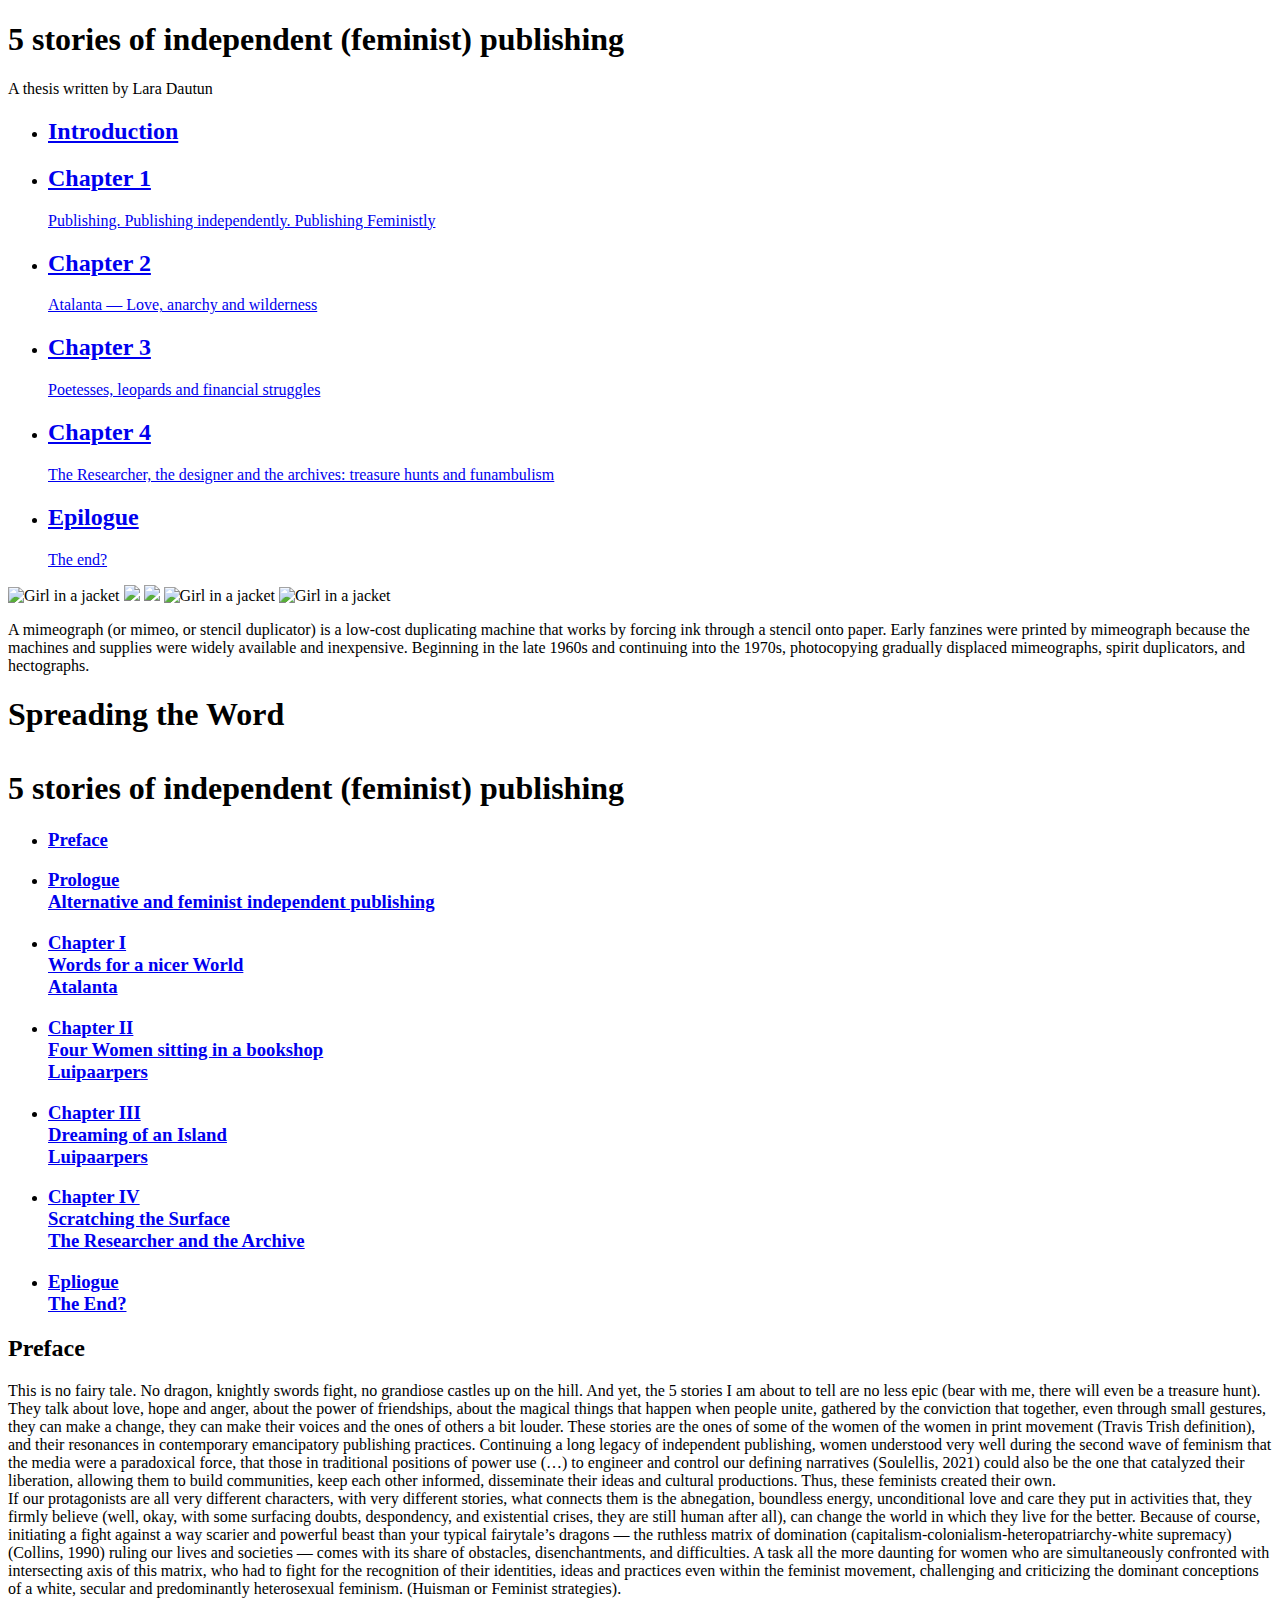
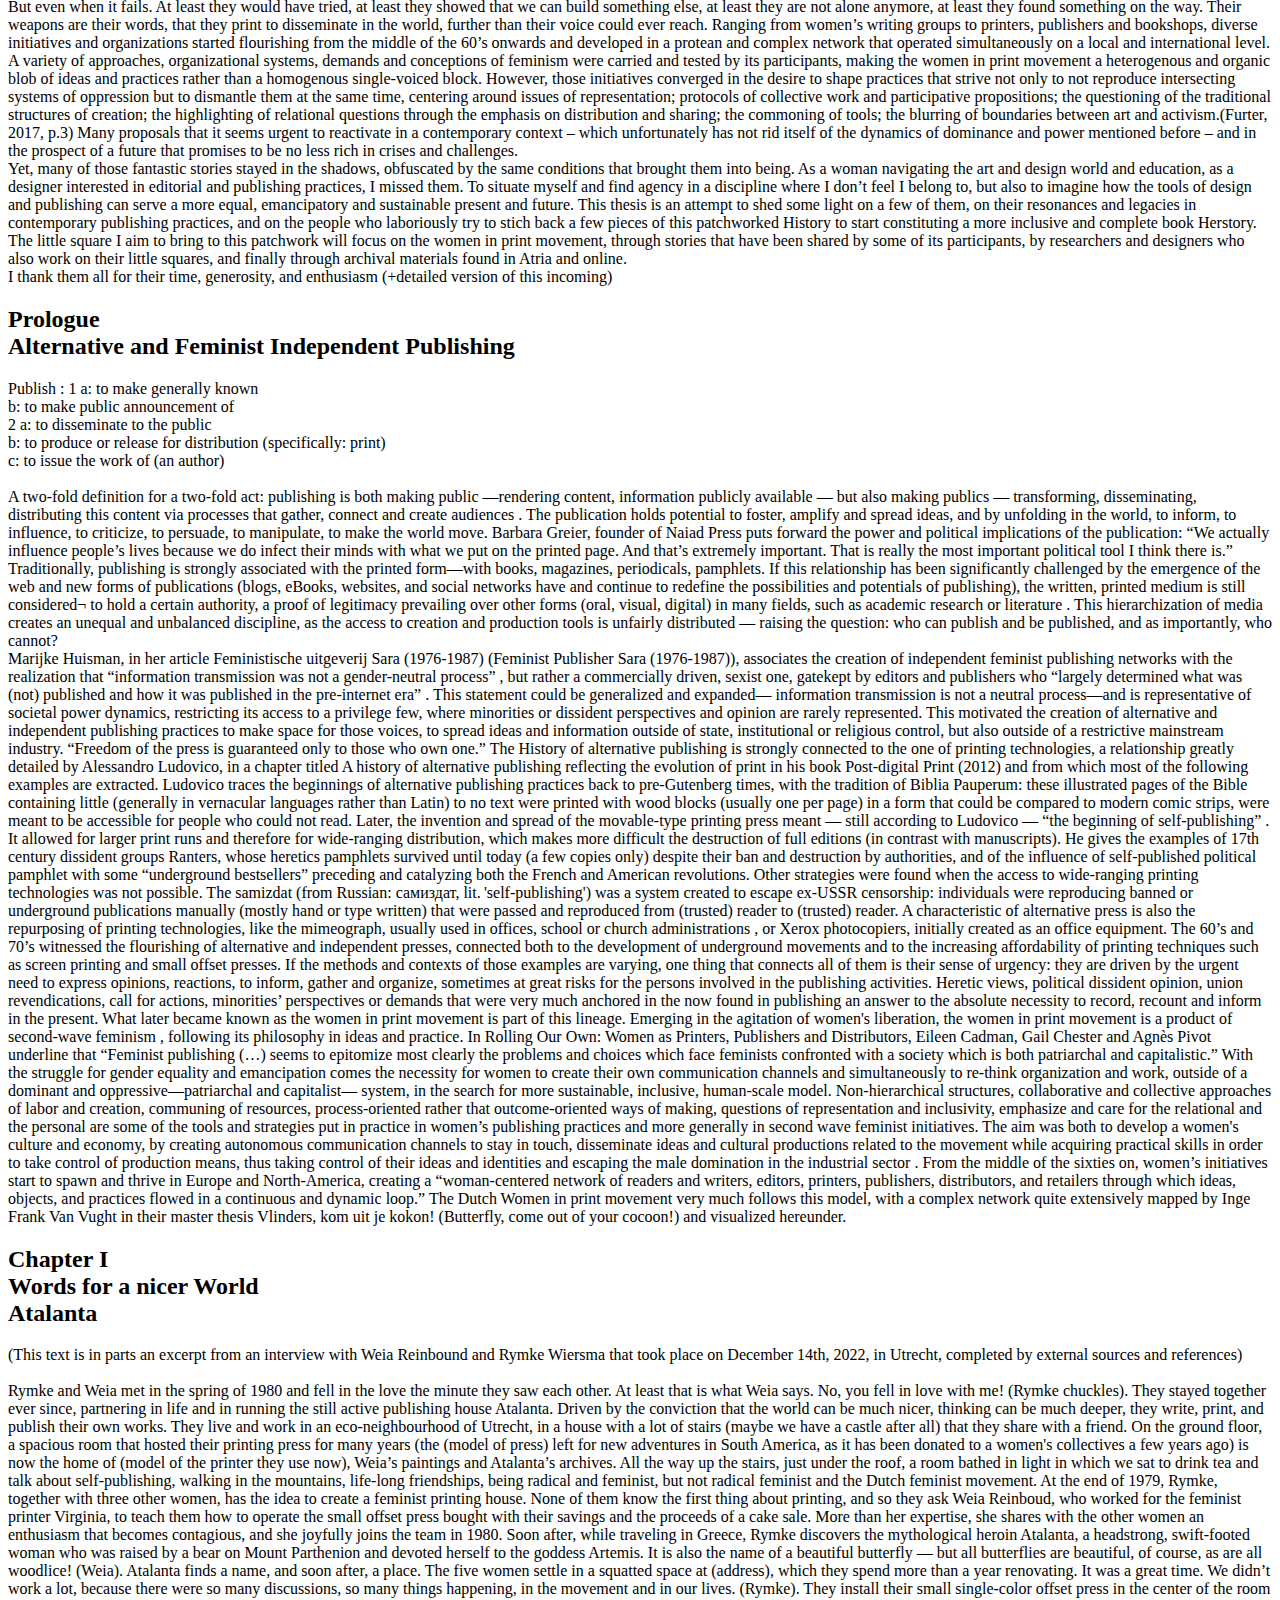
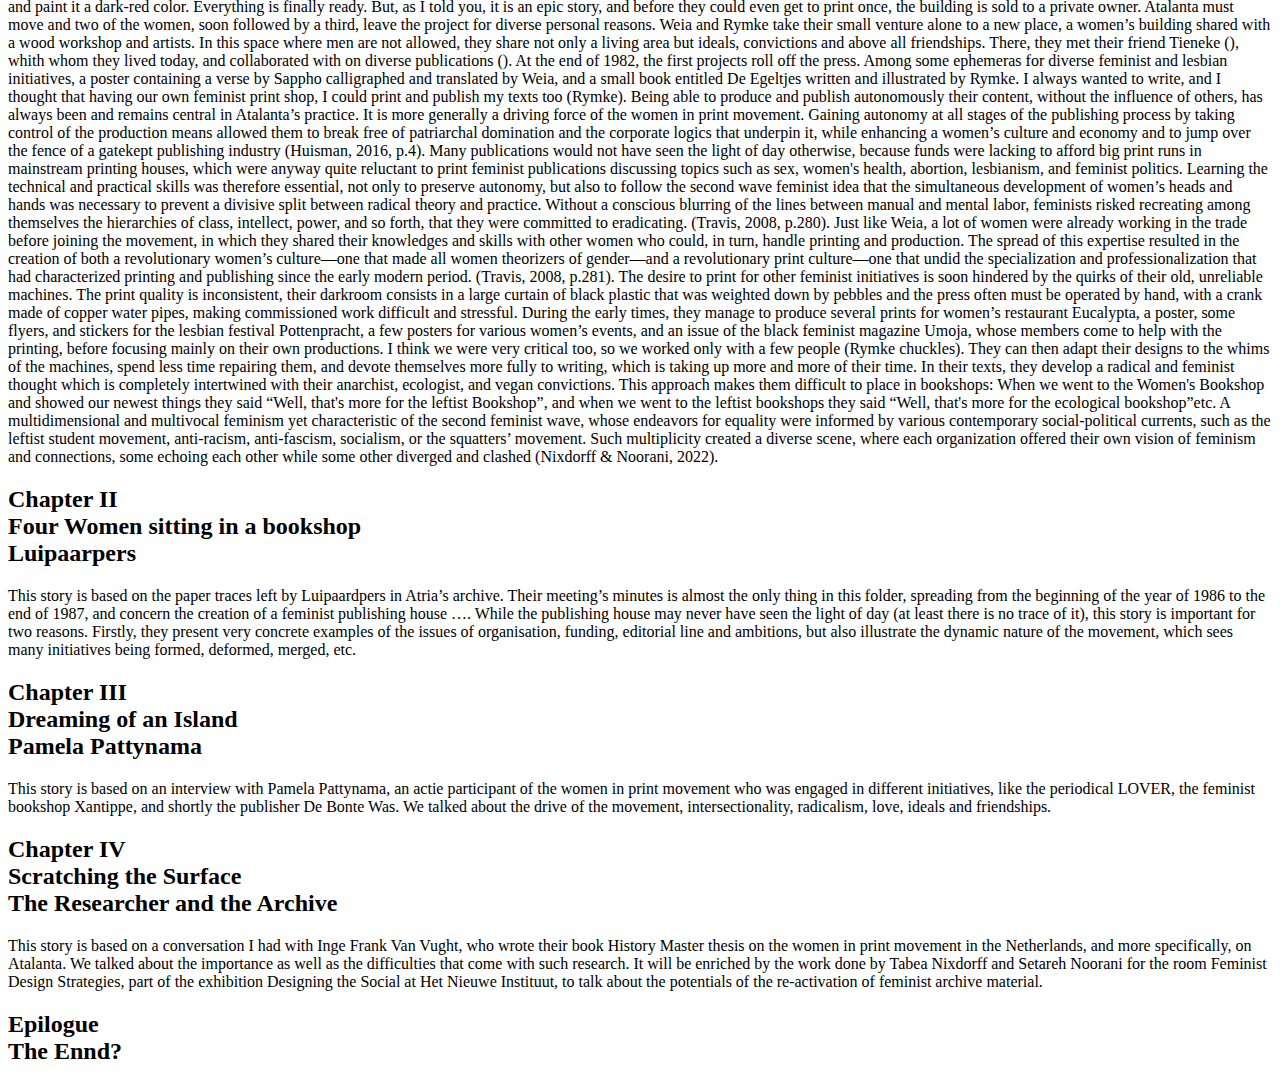
==== index.htm @ 9a626db1 "Create index.htm" ====
<!DOCTYPE html>
<html lang="en">

<head>
  <meta charset="utf-8">
  <meta name="viewport" content="width=device-width,initial-scale=1.0">

  <!-- meta tags, fill them with website meta infos -->
  <meta name="description" content="Description of your web page" />
  <meta name="keywords" content="Keyword 1, Keyword 2, Keyword 3, Keyword 4, Keyword 5 ..." />
  <meta name="author" content="Name of the author/owner of the webpage's content" />

  <!-- favicons -->
  <!--
	very minimal use of favicon with a 512x512px .png favicon,
	use 'https://www.favicon-generator.org' to generate a more extensive favicon code
-->
  <link rel="icon" href="assets/images/favicon/favicon.png" sizes="32x32" />
  <link rel="icon" href="assets/images/favicon/favicon.png" sizes="192x192" />

  <!-- meta properties for social medias, twitter = twitter, og:... = facebook -->
  <meta name="twitter:card" content="summary_large_image">
  <meta name="twitter:title" content="Webpage title">
  <meta name="twitter:description" content="Description of your web page">
  <meta property="twitter:image:src" content="assets/images/imageforsocialmedias.jpg">
  <meta property="og:title" content="Webpage title" />
  <meta property="og:url" content="http://www.mywebsite.com/mywebpage" />
  <meta property="og:description" content="Description of your webpage" />
  <meta property="og:image" content="assets/images/imageforsocialmedias.jpg" />

  <!-- map realted links: css file + js library-->
  <link rel="stylesheet" href="https://unpkg.com/leaflet@1.9.3/dist/leaflet.css" integrity="sha256-kLaT2GOSpHechhsozzB+flnD+zUyjE2LlfWPgU04xyI=" crossorigin="" />
  <script src="https://unpkg.com/leaflet@1.9.3/dist/leaflet.js" integrity="sha256-WBkoXOwTeyKclOHuWtc+i2uENFpDZ9YPdf5Hf+D7ewM=" crossorigin=""></script>
  <script src="js/leaflet-providers.js"></script>

  <!-- website title, visible in the browser window and on link sharing -->
  <title>Lara's Thesis Wouhooou</title>

  <!-- links for extensions and dependencies -->

  <!-- css -->
  <!-- normalize 'resets' some browser properties to make them look the same across browsers -->
  <link rel="stylesheet" href="assets/css/normalize.css">
  <link rel="stylesheet" href="assets/css/style.css?ver=1.0">

  <!-- js -->
  <script type="text/javascript" src="assets/js/jquery-3.6.0.min.js"></script>
  <script type="text/javascript" src="assets/js/script.js?ver=1.0"></script>

</head>

<body>



  <!-- webpage content goes here -->

  <div class="page-wrapper">
    <div class="grid-content">

      <div class="nav-tab">
        <header>
          <div class="header-content">
            <h1> 5 stories of independent (feminist) publishing</h1>
            <p> A thesis written by Lara Dautun</p>

            <nav>
              <ul>
                <li><a href="#intro">
                    <h2>Introduction</h2>
                  </a></li>
                <li><a href="#chapter-1">
                    <h2> Chapter 1</h2> Publishing. Publishing independently. Publishing
                    Feministly
                  </a></li>
                <li><a href="#chapter-2">
                    <h2> Chapter 2</h2> Atalanta — Love, anarchy and wilderness
                  </a></li>
                <li><a href="#chapter-3">
                    <h2> Chapter 3</h2> Poetesses, leopards and financial struggles
                  </a>
                </li>
                <li><a href="#chapter-3">
                    <h2> Chapter 4</h2> The Researcher, the designer and the archives:
                    treasure
                    hunts and funambulism
                  </a></li>
                <li><a href="#epilogue">
                    <h2> Epilogue</h2> The end?
                  </a></li>
              </ul>
            </nav>
          </div>
        </header>

      </div>



      <div class="pageLeft">
        <div class="pageLeftContent">

          <img class="archiveImage" id="image-1" src="assets/images/Sara/sara-04.png" alt="Girl in a jacket" width="70%">
          <img class="archiveImage" id="image-2" src="assets/images/Sara/archive-01.jpeg" width="70%">
          <img class="archiveImage" id="image-3" src="assets/images/Sara/archive-02.jpeg" width="70%">
          <img class="archiveImage" id="image-4" src="assets/images/Sara/sara-02.png" alt="Girl in a jacket" width="70%">
          <img class="archiveImage" id="image-5" src="assets/images/Sara/sara-01.png" alt="Girl in a jacket" width="70%">

          <p class="note"> A mimeograph (or mimeo, or stencil duplicator) is a low-cost duplicating machine that works by forcing ink through a stencil onto paper. Early fanzines were printed by mimeograph because the machines and supplies were
            widely available
            and inexpensive. Beginning in the late 1960s and continuing into the 1970s, photocopying gradually displaced mimeographs, spirit duplicators, and hectographs.</p>


        </div>
      </div>

      <div class="pageRight">
        <div class="pageRightContent">
          <div class="titlePage">
            <h1> <span class="uppercase"> Spreading the Word</span> <br> <br> 5 stories of independent (feminist) publishing</h1>
          </div>

          <div class="tableContent">
            <nav>
              <ul>
                <li><a href="#intro">
                    <h3><span class="uppercase">Preface</span>
                    </h3>
                  </a></li>

                <li><a href="#prologue">
                    <h3><span class="uppercase">Prologue</span> <br> Alternative and feminist independent publishing
                    </h3>
                  </a></li>

                <li><a href="#chapter-1">
                    <h3><span class="uppercase">Chapter I</span> <br> Words for a nicer World <br>
                      <span class="italic">Atalanta</span>
                    </h3>
                  </a></li>

                <li><a href="#chapter-2">
                    <h3><span class="uppercase">Chapter II</span> <br> Four Women sitting in a bookshop <br>
                      <span class="italic">Luipaarpers</span>
                    </h3>
                  </a>
                </li>

                <li><a href="#chapter-3">
                    <h3><span class="uppercase">Chapter III</span> <br> Dreaming of an Island <br>
                      <span class="italic">Luipaarpers</span>
                    </h3>
                  </a></li>

                <li><a href="#chapter-4">
                    <h3><span class="uppercase">Chapter IV</span> <br> Scratching the Surface <br>
                      <span class="italic">The Researcher and the Archive</span>
                    </h3>
                  </a></li>

                <li><a href="#epilogue">
                    <h3><span class="uppercase">Epliogue</span> <br> The End?
                    </h3>
                  </a></li>
              </ul>
            </nav>
          </div>


          <h2 id="intro" class="uppercase">Preface</h2>

          <p>
            This is no fairy tale. No dragon, knightly swords fight, no grandiose castles up on the hill. And yet, the 5
            stories I am about to tell are no less epic (bear with me, there will even be a treasure hunt). They talk
            about love, hope and anger, about the power of friendships, about the magical things that happen when people
            unite,
            gathered by the conviction that together, even through small gestures, they can make a change, they can make
            their voices and the ones of others a bit louder. These stories are the ones of some of the women of the women
            in print movement (Travis Trish definition), and their resonances in contemporary emancipatory publishing
            practices. Continuing a long legacy of independent publishing, women understood very well during the second
            wave of feminism that the media were a paradoxical force, that those in traditional positions of power use (…)
            to
            engineer and control our defining narratives (Soulellis, 2021) could also be the one that catalyzed their
            liberation, allowing them to build communities, keep each other informed, disseminate their ideas and cultural
            productions. Thus, these feminists created their own. <br>
            If our protagonists are all very different characters, with very different stories, what connects them is the
            abnegation, boundless energy, unconditional love and care they put in activities that, they firmly believe
            (well, okay, with some surfacing doubts, despondency, and existential crises, they are still human after all),
            can change the world in which they live for the better. Because of course, initiating a fight against a way
            scarier and powerful beast than your typical fairytale’s dragons — the ruthless matrix of domination
            (capitalism-colonialism-heteropatriarchy-white supremacy) (Collins, 1990) ruling our lives and societies —
            comes
            with its share of obstacles, disenchantments, and difficulties. A task all the more daunting for women who are
            simultaneously confronted with intersecting axis of this matrix, who had to fight for the recognition of their
            identities, ideas and practices even within the feminist movement, challenging and criticizing the dominant
            conceptions of a white, secular and predominantly heterosexual feminism. (Huisman or Feminist strategies).
            <br>
            But even when it fails. At least they would have tried, at least they showed that we can build something else,
            at least they are not alone anymore, at least they found something on the way. Their weapons are their words,
            that they print to disseminate in the world, further than their voice could ever reach. Ranging from women’s
            writing groups to printers, publishers and bookshops, diverse initiatives and organizations started
            flourishing from the middle of the 60’s onwards and developed in a protean and complex network that operated
            simultaneously
            on a local and international level. A variety of approaches, organizational systems, demands and conceptions
            of feminism were carried and tested by its participants, making the women in print movement a heterogenous and
            organic blob of ideas and practices rather than a homogenous single-voiced block. However, those initiatives
            converged in the desire to shape practices that strive not only to not reproduce intersecting systems of
            oppression but to dismantle them at the same time, centering around issues of representation; protocols of
            collective work and participative propositions; the questioning of the traditional structures of creation; the
            highlighting of relational questions through the emphasis on distribution and sharing; the commoning of tools;
            the blurring of boundaries between art and activism.(Furter, 2017, p.3) Many proposals that it seems urgent to
            reactivate in a contemporary context – which unfortunately has not rid itself of the dynamics of dominance and
            power mentioned before – and in the prospect of a future that promises to be no less rich in crises and
            challenges. <br>
            Yet, many of those fantastic stories stayed in the shadows, obfuscated by the same conditions that brought
            them into being. As a woman navigating the art and design world and education, as a designer interested in
            editorial and publishing practices, I missed them. To situate myself and find agency in a discipline where I
            don’t feel
            I belong to, but also to imagine how the tools of design and publishing can serve a more equal, emancipatory
            and
            sustainable present and future. This thesis is an attempt to shed some light on a few of them, on their
            resonances and legacies in contemporary publishing practices, and on the people who laboriously try to stich
            back a few pieces of this patchworked History to start constituting a more inclusive and complete book
            Herstory. The little square I aim to bring to this patchwork will focus on the women in print movement,
            through stories
            that have been shared by some of its participants, by researchers and designers who also work on their little
            squares, and finally through archival materials found in Atria and online.
            <br>
            I thank them all for their time, generosity, and enthusiasm (+detailed version of this incoming)

          </p>


          <h2 id="prologue">
            <span class="uppercase">Prologue</span> <br>Alternative and Feminist Independent Publishing
          </h2>

          <p>Publish :
            1 a: to make generally known <br>
            b: to make public announcement of<br>
            2 a: to disseminate to the public<br>
            b: to produce or release for distribution (specifically: print)<br>
            c: to issue the work of (an author)<br>
            <br>
            A two-fold definition for a two-fold act: publishing is both making public —rendering content, information publicly available — but also making publics — transforming, disseminating, distributing this content via processes that gather,
            connect and create audiences .
            The publication holds potential to foster, amplify and spread ideas, and by unfolding in the world, to inform, to influence, to criticize, to persuade, to manipulate, to make the world move. Barbara Greier, founder of Naiad Press puts
            forward the power and political implications of the publication: “We actually influence people’s lives because we do infect their minds with what we put on the printed page. And that’s extremely important. That is really the most
            important political tool I think there is.”
            Traditionally, publishing is strongly associated with the printed form—with books, magazines, periodicals, pamphlets. If this relationship has been significantly challenged by the emergence of the web and new forms of publications (blogs,
            eBooks, websites, and social networks have and continue to redefine the possibilities and potentials of publishing), the written, printed medium is still considered¬ to hold a certain authority, a proof of legitimacy prevailing over other
            forms (oral, visual, digital) in many fields, such as academic research or literature . This hierarchization of media creates an unequal and unbalanced discipline, as the access to creation and production tools is unfairly distributed —
            raising the question: who can publish and be published, and as importantly, who cannot?
            <br>
            Marijke Huisman, in her article Feministische uitgeverij Sara (1976-1987) (Feminist Publisher Sara (1976-1987)), associates the creation of independent feminist publishing networks with the realization that “information transmission was
            not a gender-neutral process” , but rather a commercially driven, sexist one, gatekept by editors and publishers who “largely determined what was (not) published and how it was published in the pre-internet era” . This statement could be
            generalized and expanded— information transmission is not a neutral process—and is representative of societal power dynamics, restricting its access to a privilege few, where minorities or dissident perspectives and opinion are rarely
            represented.
            This motivated the creation of alternative and independent publishing practices to make space for those voices, to spread ideas and information outside of state, institutional or religious control, but also outside of a restrictive
            mainstream industry.
            “Freedom of the press is guaranteed only to those who own one.” The History of alternative publishing is strongly connected to the one of printing technologies, a relationship greatly detailed by Alessandro Ludovico, in a chapter titled A
            history of alternative publishing reflecting the evolution of print in his book Post-digital Print (2012) and from which most of the following examples are extracted. Ludovico traces the beginnings of alternative publishing practices back
            to pre-Gutenberg times, with the tradition of Biblia Pauperum: these illustrated pages of the Bible containing little (generally in vernacular languages rather than Latin) to no text were printed with wood blocks (usually one per page) in
            a form that could be compared to modern comic strips, were meant to be accessible for people who could not read. Later, the invention and spread of the movable-type printing press meant — still according to Ludovico — “the beginning of
            self-publishing” . It allowed for larger print runs and therefore for wide-ranging distribution, which makes more difficult the destruction of full editions (in contrast with manuscripts). He gives the examples of 17th century dissident
            groups Ranters, whose heretics pamphlets survived until today (a few copies only) despite their ban and destruction by authorities, and of the influence of self-published political pamphlet with some “underground bestsellers” preceding
            and catalyzing both the French and American revolutions.
            Other strategies were found when the access to wide-ranging printing technologies was not possible. The samizdat (from Russian: самиздат, lit. 'self-publishing') was a system created to escape ex-USSR censorship: individuals were
            reproducing banned or underground publications manually (mostly hand or type written) that were passed and reproduced from (trusted) reader to (trusted) reader. A characteristic of alternative press is also the repurposing of printing
            technologies, like the mimeograph, usually used in offices, school or church administrations , or Xerox photocopiers, initially created as an office equipment.
            The 60’s and 70’s witnessed the flourishing of alternative and independent presses, connected both to the development of underground movements and to the increasing affordability of printing techniques such as screen printing and small
            offset presses.
            If the methods and contexts of those examples are varying, one thing that connects all of them is their sense of urgency: they are driven by the urgent need to express opinions, reactions, to inform, gather and organize, sometimes at
            great risks for the persons involved in the publishing activities. Heretic views, political dissident opinion, union revendications, call for actions, minorities’ perspectives or demands that were very much anchored in the now found in
            publishing an answer to the absolute necessity to record, recount and inform in the present.

            What later became known as the women in print movement is part of this lineage. Emerging in the agitation of women's liberation, the women in print movement is a product of second-wave feminism , following its philosophy in ideas and
            practice. In Rolling Our Own: Women as Printers, Publishers and Distributors, Eileen Cadman, Gail Chester and Agnès Pivot underline that “Feminist publishing (…) seems to epitomize most clearly the problems and choices which face
            feminists confronted with a society which is both patriarchal and capitalistic.” With the struggle for gender equality and emancipation comes the necessity for women to create their own communication channels and simultaneously to
            re-think organization and work, outside of a dominant and oppressive—patriarchal and capitalist— system, in the search for more sustainable, inclusive, human-scale model. Non-hierarchical structures, collaborative and collective
            approaches of labor and creation, communing of resources, process-oriented rather that outcome-oriented ways of making, questions of representation and inclusivity, emphasize and care for the relational and the personal are some of the
            tools and strategies put in practice in women’s publishing practices and more generally in second wave feminist initiatives. The aim was both to develop a women's culture and economy, by creating autonomous communication channels to stay
            in touch, disseminate ideas and cultural productions related to the movement while acquiring practical skills in order to take control of production means, thus taking control of their ideas and identities and escaping the male domination
            in the industrial sector . From the middle of the sixties on, women’s initiatives start to spawn and thrive in Europe and North-America, creating a “woman-centered network of readers and writers, editors, printers, publishers,
            distributors, and retailers through which ideas, objects, and practices flowed in a continuous and dynamic loop.”
            The Dutch Women in print movement very much follows this model, with a complex network quite extensively mapped by Inge Frank Van Vught in their master thesis Vlinders, kom uit je kokon! (Butterfly, come out of your cocoon!) and
            visualized hereunder.
          </p>

          <h2 id="chapter-1">
            <span class="uppercase">Chapter I</span> <br> Words for a nicer World <br>
            <span class="italic">Atalanta</span>
          </h2>

          <p>
            <span class="italic">(This text is in parts an excerpt from an interview with Weia Reinbound and Rymke Wiersma that took place on December 14th, 2022, in Utrecht, completed by external sources and references)
            </span><br> <br>
            Rymke and Weia met in the spring of 1980 and fell in the love the minute they saw each other. At least that is what Weia says. No, you fell in love with me! (Rymke chuckles). They stayed together ever since, partnering in life and in
            running the still active publishing house Atalanta. Driven by the conviction that the world can be much nicer, thinking can be much deeper, they write, print, and publish their own works. They live and work in an eco-neighbourhood of
            Utrecht, in a house with a lot of stairs (maybe we have a castle after all) that they share with a friend. On the ground floor, a spacious room that hosted their printing press for many years (the (model of press) left for new adventures
            in South America, as it has been donated to a women's collectives a few years ago) is now the home of (model of the printer they use now), Weia’s paintings and Atalanta’s archives. All the way up the stairs, just under the roof, a room
            bathed in light in which we sat to drink tea and talk about self-publishing, walking in the mountains, life-long friendships, being radical and feminist, but not radical feminist and the Dutch feminist movement.

            At the end of 1979, Rymke, together with three other women, has the idea to create a feminist printing house. None of them know the first thing about printing, and so they ask Weia Reinboud, who worked for the feminist printer Virginia,
            to teach them how to operate the small offset press bought with their savings and the proceeds of a cake sale. More than her expertise, she shares with the other women an enthusiasm that becomes contagious, and she joyfully joins the team
            in 1980. Soon after, while traveling in Greece, Rymke discovers the mythological heroin Atalanta, a headstrong, swift-footed woman who was raised by a bear on Mount Parthenion and devoted herself to the goddess Artemis. It is also the
            name of a beautiful butterfly — but all butterflies are beautiful, of course, as are all woodlice! (Weia). Atalanta finds a name, and soon after, a place. The five women settle in a squatted space at (address), which they spend more than
            a year renovating. It was a great time. We didn’t work a lot, because there were so many discussions, so many things happening, in the movement and in our lives. (Rymke). They install their small single-color offset press in the center of
            the room and paint it a dark-red color. Everything is finally ready. But, as I told you, it is an epic story, and before they could even get to print once, the building is sold to a private owner. Atalanta must move and two of the women,
            soon followed by a third, leave the project for diverse personal reasons. Weia and Rymke take their small venture alone to a new place, a women’s building shared with a wood workshop and artists. In this space where men are not allowed,
            they share not only a living area but ideals, convictions and above all friendships. There, they met their friend Tieneke (), whith whom they lived today, and collaborated with on diverse publications ().

            At the end of 1982, the first projects roll off the press. Among some ephemeras for diverse feminist and lesbian initiatives, a poster containing a verse by Sappho calligraphed and translated by Weia, and a small book entitled De Egeltjes
            written and illustrated by Rymke. I always wanted to write, and I thought that having our own feminist print shop, I could print and publish my texts too (Rymke). Being able to produce and publish autonomously their content, without the
            influence of others, has always been and remains central in Atalanta’s practice. It is more generally a driving force of the women in print movement. Gaining autonomy at all stages of the publishing process by taking control of the
            production means allowed them to break free of patriarchal domination and the corporate logics that underpin it, while enhancing a women’s culture and economy and to jump over the fence of a gatekept publishing industry (Huisman, 2016,
            p.4). Many publications would not have seen the light of day otherwise, because funds were lacking to afford big print runs in mainstream printing houses, which were anyway quite reluctant to print feminist publications discussing topics
            such as sex, women's health, abortion, lesbianism, and feminist politics. Learning the technical and practical skills was therefore essential, not only to preserve autonomy, but also to follow the second wave feminist idea that the
            simultaneous development of women’s heads and hands was necessary to prevent a divisive split between radical theory and practice. Without a conscious blurring of the lines between manual and mental labor, feminists risked recreating
            among themselves the hierarchies of class, intellect, power, and so forth, that they were committed to eradicating. (Travis, 2008, p.280). Just like Weia, a lot of women were already working in the trade before joining the movement, in
            which they shared their knowledges and skills with other women who could, in turn, handle printing and production. The spread of this expertise resulted in the creation of both a revolutionary women’s culture—one that made all women
            theorizers of gender—and a revolutionary print culture—one that undid the specialization and professionalization that had characterized printing and publishing since the early modern period. (Travis, 2008, p.281).

            The desire to print for other feminist initiatives is soon hindered by the quirks of their old, unreliable machines. The print quality is inconsistent, their darkroom consists in a large curtain of black plastic that was weighted down by
            pebbles and the press often must be operated by hand, with a crank made of copper water pipes, making commissioned work difficult and stressful. During the early times, they manage to produce several prints for women’s restaurant
            Eucalypta, a poster, some flyers, and stickers for the lesbian festival Pottenpracht, a few posters for various women’s events, and an issue of the black feminist magazine Umoja, whose members come to help with the printing, before
            focusing mainly on their own productions. I think we were very critical too, so we worked only with a few people (Rymke chuckles). They can then adapt their designs to the whims of the machines, spend less time repairing them, and devote
            themselves more fully to writing, which is taking up more and more of their time. In their texts, they develop a radical and feminist thought which is completely intertwined with their anarchist, ecologist, and vegan convictions. This
            approach makes them difficult to place in bookshops: When we went to the Women's Bookshop and showed our newest things they said “Well, that's more for the leftist Bookshop”, and when we went to the leftist bookshops they said “Well,
            that's more for the ecological bookshop”etc. A multidimensional and multivocal feminism yet characteristic of the second feminist wave, whose endeavors for equality were informed by various contemporary social-political currents, such as
            the leftist student movement, anti-racism, anti-fascism, socialism, or the squatters’ movement. Such multiplicity created a diverse scene, where each organization offered their own vision of feminism and connections, some echoing each
            other while some other diverged and clashed (Nixdorff & Noorani, 2022).
          </p>

          <h2 id="chapter-2">
            <span class="uppercase">Chapter II</span> <br> Four Women sitting in a bookshop <br>
            <span class="italic">Luipaarpers</span>
          </h2>


          <p>
            This story is based on the paper traces left by Luipaardpers in Atria’s archive. Their meeting’s minutes is
            almost the only thing in this folder, spreading from the beginning of the year of 1986 to the end of 1987, and
            concern the creation of a feminist publishing house …. While the publishing house may never have seen the
            light of day (at least there is no trace of it), this story is important for two reasons. Firstly, they
            present very concrete examples of the issues of organisation, funding, editorial line and ambitions, but also
            illustrate the dynamic nature of the movement, which sees many initiatives being formed, deformed, merged,
            etc.
          </p>


          <h2 id="chapter-3">
            <span class="uppercase">Chapter III</span> <br> Dreaming of an Island <br>
            <span class="italic">Pamela Pattynama</span>
          </h2>

          <p>
            This story is based on an interview with Pamela Pattynama, an actie participant of the women in print movement
            who was engaged in different initiatives, like the periodical LOVER, the feminist bookshop Xantippe, and
            shortly the publisher De Bonte Was. We talked about the drive of the movement, intersectionality, radicalism,
            love, ideals and friendships.
          </p>


          <h2 id="chapter-4">
            <span class="uppercase">Chapter IV</span> <br> Scratching the Surface <br>
            <span class="italic">The Researcher and the Archive</span>
          </h2>

          <p>
            This story is based on a conversation I had with Inge Frank Van Vught, who wrote their book History Master
            thesis on the women in print movement in the Netherlands, and more specifically, on Atalanta. We talked about
            the
            importance as well as the difficulties that come with such research.
            It will be enriched by the work done by Tabea Nixdorff and Setareh Noorani for the room Feminist Design
            Strategies, part of the exhibition Designing the Social at Het Nieuwe Instituut, to talk about the potentials
            of the re-activation of feminist archive material.

          </p>

          <h2 id="epilogue">
            <span class="uppercase">Epilogue</span> <br> The Ennd?
          </h2>





        </div>
      </div>


      <div class="map-tab">
        <div id="feministMap"></div>
      </div>


    </div>
  </div>



  <!-- end webpage content -->



</body>

</html>
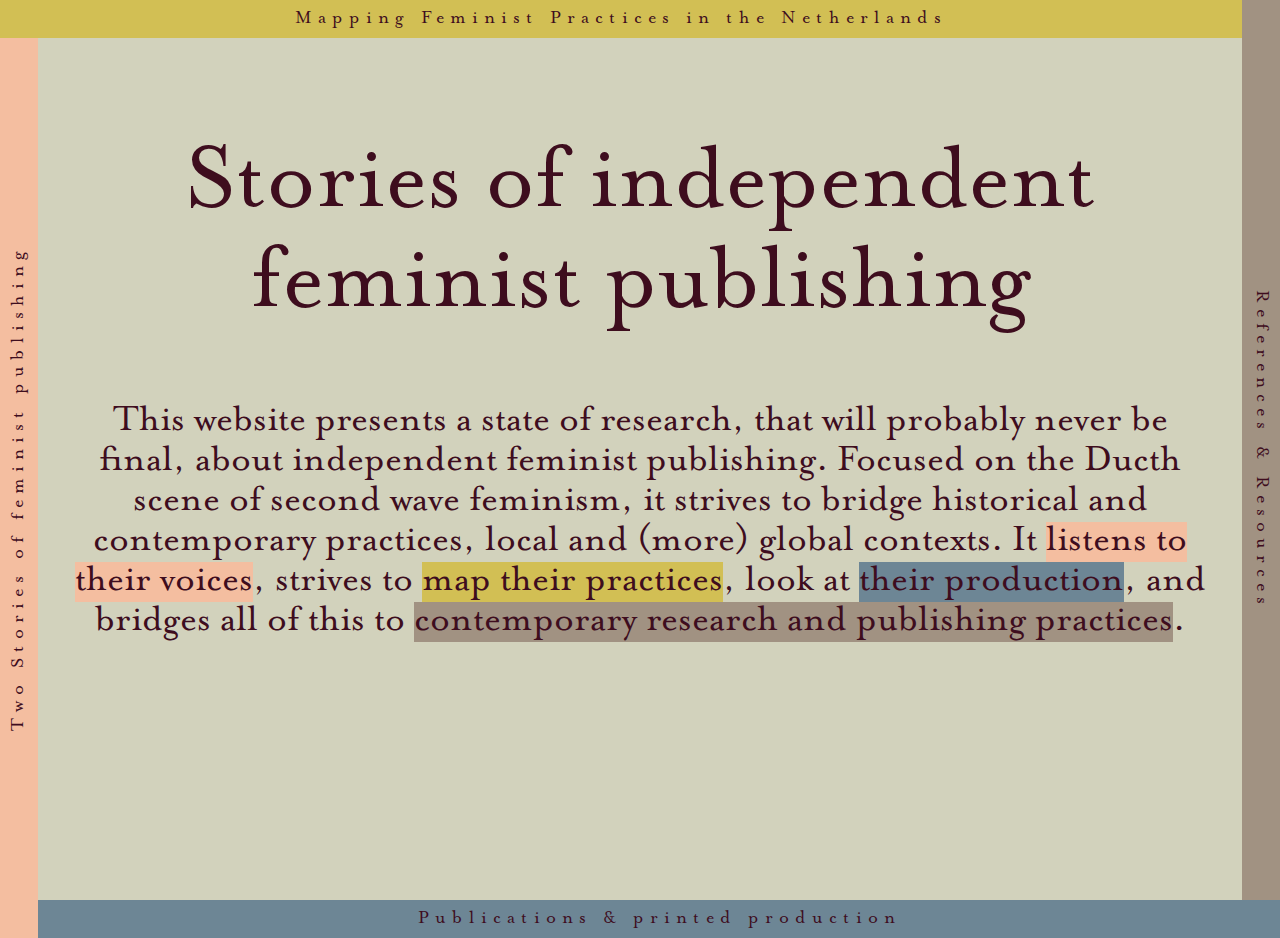
==== commit b690a5a8: "changed the structure" ====
--- a/index.htm
+++ b/index.htm
@@ -2,405 +2,94 @@
 <html lang="en">
 
 <head>
-  <meta charset="utf-8">
-  <meta name="viewport" content="width=device-width,initial-scale=1.0">
+   <meta charset="utf-8">
+   <meta name="viewport" content="width=device-width,initial-scale=1.0">
 
-  <!-- meta tags, fill them with website meta infos -->
-  <meta name="description" content="Description of your web page" />
-  <meta name="keywords" content="Keyword 1, Keyword 2, Keyword 3, Keyword 4, Keyword 5 ..." />
-  <meta name="author" content="Name of the author/owner of the webpage's content" />
+   <!-- meta tags, fill them with website meta infos -->
+   <meta name="description" content="Description of your web page" />
+   <meta name="keywords" content="Keyword 1, Keyword 2, Keyword 3, Keyword 4, Keyword 5 ..." />
+   <meta name="author" content="Name of the author/owner of the webpage's content" />
 
-  <!-- favicons -->
-  <!--
+   <!-- favicons -->
+   <!--
 	very minimal use of favicon with a 512x512px .png favicon,
 	use 'https://www.favicon-generator.org' to generate a more extensive favicon code
 -->
-  <link rel="icon" href="assets/images/favicon/favicon.png" sizes="32x32" />
-  <link rel="icon" href="assets/images/favicon/favicon.png" sizes="192x192" />
+   <link rel="icon" href="assets/images/favicon/favicon.png" sizes="32x32" />
+   <link rel="icon" href="assets/images/favicon/favicon.png" sizes="192x192" />
 
-  <!-- meta properties for social medias, twitter = twitter, og:... = facebook -->
-  <meta name="twitter:card" content="summary_large_image">
-  <meta name="twitter:title" content="Webpage title">
-  <meta name="twitter:description" content="Description of your web page">
-  <meta property="twitter:image:src" content="assets/images/imageforsocialmedias.jpg">
-  <meta property="og:title" content="Webpage title" />
-  <meta property="og:url" content="http://www.mywebsite.com/mywebpage" />
-  <meta property="og:description" content="Description of your webpage" />
-  <meta property="og:image" content="assets/images/imageforsocialmedias.jpg" />
+   <!-- meta properties for social medias, twitter = twitter, og:... = facebook -->
+   <meta name="twitter:card" content="summary_large_image">
+   <meta name="twitter:title" content="Webpage title">
+   <meta name="twitter:description" content="Description of your web page">
+   <meta property="twitter:image:src" content="assets/images/imageforsocialmedias.jpg">
+   <meta property="og:title" content="Webpage title" />
+   <meta property="og:url" content="http://www.mywebsite.com/mywebpage" />
+   <meta property="og:description" content="Description of your webpage" />
+   <meta property="og:image" content="assets/images/imageforsocialmedias.jpg" />
 
-  <!-- map realted links: css file + js library-->
-  <link rel="stylesheet" href="https://unpkg.com/leaflet@1.9.3/dist/leaflet.css" integrity="sha256-kLaT2GOSpHechhsozzB+flnD+zUyjE2LlfWPgU04xyI=" crossorigin="" />
-  <script src="https://unpkg.com/leaflet@1.9.3/dist/leaflet.js" integrity="sha256-WBkoXOwTeyKclOHuWtc+i2uENFpDZ9YPdf5Hf+D7ewM=" crossorigin=""></script>
-  <script src="js/leaflet-providers.js"></script>
 
-  <!-- website title, visible in the browser window and on link sharing -->
-  <title>Lara's Thesis Wouhooou</title>
+   <!-- website title, visible in the browser window and on link sharing -->
+   <title>Lara's Thesis Wouhooou</title>
 
-  <!-- links for extensions and dependencies -->
+   <!-- links for extensions and dependencies -->
 
-  <!-- css -->
-  <!-- normalize 'resets' some browser properties to make them look the same across browsers -->
-  <link rel="stylesheet" href="assets/css/normalize.css">
-  <link rel="stylesheet" href="assets/css/style.css?ver=1.0">
+   <!-- css -->
+   <!-- normalize 'resets' some browser properties to make them look the same across browsers -->
+   <link rel="stylesheet" href="assets/css/normalize.css">
+   <link rel="stylesheet" href="assets/css/style.css?ver=1.0">
 
-  <!-- js -->
-  <script type="text/javascript" src="assets/js/jquery-3.6.0.min.js"></script>
-  <script type="text/javascript" src="assets/js/script.js?ver=1.0"></script>
+   <!-- js -->
+   <script type="text/javascript" src="assets/js/jquery-3.6.0.min.js"></script>
+   <script type="text/javascript" src="assets/js/script.js?ver=1.0"></script>
 
 </head>
 
 <body>
+   <!-- webpage content goes here -->
 
-
-
-  <!-- webpage content goes here -->
-
-  <div class="page-wrapper">
-    <div class="grid-content">
-
-      <div class="nav-tab">
-        <header>
-          <div class="header-content">
-            <h1> 5 stories of independent (feminist) publishing</h1>
-            <p> A thesis written by Lara Dautun</p>
-
-            <nav>
-              <ul>
-                <li><a href="#intro">
-                    <h2>Introduction</h2>
-                  </a></li>
-                <li><a href="#chapter-1">
-                    <h2> Chapter 1</h2> Publishing. Publishing independently. Publishing
-                    Feministly
-                  </a></li>
-                <li><a href="#chapter-2">
-                    <h2> Chapter 2</h2> Atalanta — Love, anarchy and wilderness
-                  </a></li>
-                <li><a href="#chapter-3">
-                    <h2> Chapter 3</h2> Poetesses, leopards and financial struggles
-                  </a>
-                </li>
-                <li><a href="#chapter-3">
-                    <h2> Chapter 4</h2> The Researcher, the designer and the archives:
-                    treasure
-                    hunts and funambulism
-                  </a></li>
-                <li><a href="#epilogue">
-                    <h2> Epilogue</h2> The end?
-                  </a></li>
-              </ul>
-            </nav>
-          </div>
-        </header>
-
-      </div>
-
-
-
-      <div class="pageLeft">
-        <div class="pageLeftContent">
-
-          <img class="archiveImage" id="image-1" src="assets/images/Sara/sara-04.png" alt="Girl in a jacket" width="70%">
-          <img class="archiveImage" id="image-2" src="assets/images/Sara/archive-01.jpeg" width="70%">
-          <img class="archiveImage" id="image-3" src="assets/images/Sara/archive-02.jpeg" width="70%">
-          <img class="archiveImage" id="image-4" src="assets/images/Sara/sara-02.png" alt="Girl in a jacket" width="70%">
-          <img class="archiveImage" id="image-5" src="assets/images/Sara/sara-01.png" alt="Girl in a jacket" width="70%">
-
-          <p class="note"> A mimeograph (or mimeo, or stencil duplicator) is a low-cost duplicating machine that works by forcing ink through a stencil onto paper. Early fanzines were printed by mimeograph because the machines and supplies were
-            widely available
-            and inexpensive. Beginning in the late 1960s and continuing into the 1970s, photocopying gradually displaced mimeographs, spirit duplicators, and hectographs.</p>
-
-
-        </div>
-      </div>
-
-      <div class="pageRight">
-        <div class="pageRightContent">
-          <div class="titlePage">
-            <h1> <span class="uppercase"> Spreading the Word</span> <br> <br> 5 stories of independent (feminist) publishing</h1>
-          </div>
-
-          <div class="tableContent">
-            <nav>
-              <ul>
-                <li><a href="#intro">
-                    <h3><span class="uppercase">Preface</span>
-                    </h3>
-                  </a></li>
-
-                <li><a href="#prologue">
-                    <h3><span class="uppercase">Prologue</span> <br> Alternative and feminist independent publishing
-                    </h3>
-                  </a></li>
-
-                <li><a href="#chapter-1">
-                    <h3><span class="uppercase">Chapter I</span> <br> Words for a nicer World <br>
-                      <span class="italic">Atalanta</span>
-                    </h3>
-                  </a></li>
-
-                <li><a href="#chapter-2">
-                    <h3><span class="uppercase">Chapter II</span> <br> Four Women sitting in a bookshop <br>
-                      <span class="italic">Luipaarpers</span>
-                    </h3>
-                  </a>
-                </li>
-
-                <li><a href="#chapter-3">
-                    <h3><span class="uppercase">Chapter III</span> <br> Dreaming of an Island <br>
-                      <span class="italic">Luipaarpers</span>
-                    </h3>
-                  </a></li>
-
-                <li><a href="#chapter-4">
-                    <h3><span class="uppercase">Chapter IV</span> <br> Scratching the Surface <br>
-                      <span class="italic">The Researcher and the Archive</span>
-                    </h3>
-                  </a></li>
-
-                <li><a href="#epilogue">
-                    <h3><span class="uppercase">Epliogue</span> <br> The End?
-                    </h3>
-                  </a></li>
-              </ul>
-            </nav>
-          </div>
-
-
-          <h2 id="intro" class="uppercase">Preface</h2>
-
-          <p>
-            This is no fairy tale. No dragon, knightly swords fight, no grandiose castles up on the hill. And yet, the 5
-            stories I am about to tell are no less epic (bear with me, there will even be a treasure hunt). They talk
-            about love, hope and anger, about the power of friendships, about the magical things that happen when people
-            unite,
-            gathered by the conviction that together, even through small gestures, they can make a change, they can make
-            their voices and the ones of others a bit louder. These stories are the ones of some of the women of the women
-            in print movement (Travis Trish definition), and their resonances in contemporary emancipatory publishing
-            practices. Continuing a long legacy of independent publishing, women understood very well during the second
-            wave of feminism that the media were a paradoxical force, that those in traditional positions of power use (…)
-            to
-            engineer and control our defining narratives (Soulellis, 2021) could also be the one that catalyzed their
-            liberation, allowing them to build communities, keep each other informed, disseminate their ideas and cultural
-            productions. Thus, these feminists created their own. <br>
-            If our protagonists are all very different characters, with very different stories, what connects them is the
-            abnegation, boundless energy, unconditional love and care they put in activities that, they firmly believe
-            (well, okay, with some surfacing doubts, despondency, and existential crises, they are still human after all),
-            can change the world in which they live for the better. Because of course, initiating a fight against a way
-            scarier and powerful beast than your typical fairytale’s dragons — the ruthless matrix of domination
-            (capitalism-colonialism-heteropatriarchy-white supremacy) (Collins, 1990) ruling our lives and societies —
-            comes
-            with its share of obstacles, disenchantments, and difficulties. A task all the more daunting for women who are
-            simultaneously confronted with intersecting axis of this matrix, who had to fight for the recognition of their
-            identities, ideas and practices even within the feminist movement, challenging and criticizing the dominant
-            conceptions of a white, secular and predominantly heterosexual feminism. (Huisman or Feminist strategies).
-            <br>
-            But even when it fails. At least they would have tried, at least they showed that we can build something else,
-            at least they are not alone anymore, at least they found something on the way. Their weapons are their words,
-            that they print to disseminate in the world, further than their voice could ever reach. Ranging from women’s
-            writing groups to printers, publishers and bookshops, diverse initiatives and organizations started
-            flourishing from the middle of the 60’s onwards and developed in a protean and complex network that operated
-            simultaneously
-            on a local and international level. A variety of approaches, organizational systems, demands and conceptions
-            of feminism were carried and tested by its participants, making the women in print movement a heterogenous and
-            organic blob of ideas and practices rather than a homogenous single-voiced block. However, those initiatives
-            converged in the desire to shape practices that strive not only to not reproduce intersecting systems of
-            oppression but to dismantle them at the same time, centering around issues of representation; protocols of
-            collective work and participative propositions; the questioning of the traditional structures of creation; the
-            highlighting of relational questions through the emphasis on distribution and sharing; the commoning of tools;
-            the blurring of boundaries between art and activism.(Furter, 2017, p.3) Many proposals that it seems urgent to
-            reactivate in a contemporary context – which unfortunately has not rid itself of the dynamics of dominance and
-            power mentioned before – and in the prospect of a future that promises to be no less rich in crises and
-            challenges. <br>
-            Yet, many of those fantastic stories stayed in the shadows, obfuscated by the same conditions that brought
-            them into being. As a woman navigating the art and design world and education, as a designer interested in
-            editorial and publishing practices, I missed them. To situate myself and find agency in a discipline where I
-            don’t feel
-            I belong to, but also to imagine how the tools of design and publishing can serve a more equal, emancipatory
-            and
-            sustainable present and future. This thesis is an attempt to shed some light on a few of them, on their
-            resonances and legacies in contemporary publishing practices, and on the people who laboriously try to stich
-            back a few pieces of this patchworked History to start constituting a more inclusive and complete book
-            Herstory. The little square I aim to bring to this patchwork will focus on the women in print movement,
-            through stories
-            that have been shared by some of its participants, by researchers and designers who also work on their little
-            squares, and finally through archival materials found in Atria and online.
-            <br>
-            I thank them all for their time, generosity, and enthusiasm (+detailed version of this incoming)
-
-          </p>
-
-
-          <h2 id="prologue">
-            <span class="uppercase">Prologue</span> <br>Alternative and Feminist Independent Publishing
-          </h2>
-
-          <p>Publish :
-            1 a: to make generally known <br>
-            b: to make public announcement of<br>
-            2 a: to disseminate to the public<br>
-            b: to produce or release for distribution (specifically: print)<br>
-            c: to issue the work of (an author)<br>
-            <br>
-            A two-fold definition for a two-fold act: publishing is both making public —rendering content, information publicly available — but also making publics — transforming, disseminating, distributing this content via processes that gather,
-            connect and create audiences .
-            The publication holds potential to foster, amplify and spread ideas, and by unfolding in the world, to inform, to influence, to criticize, to persuade, to manipulate, to make the world move. Barbara Greier, founder of Naiad Press puts
-            forward the power and political implications of the publication: “We actually influence people’s lives because we do infect their minds with what we put on the printed page. And that’s extremely important. That is really the most
-            important political tool I think there is.”
-            Traditionally, publishing is strongly associated with the printed form—with books, magazines, periodicals, pamphlets. If this relationship has been significantly challenged by the emergence of the web and new forms of publications (blogs,
-            eBooks, websites, and social networks have and continue to redefine the possibilities and potentials of publishing), the written, printed medium is still considered¬ to hold a certain authority, a proof of legitimacy prevailing over other
-            forms (oral, visual, digital) in many fields, such as academic research or literature . This hierarchization of media creates an unequal and unbalanced discipline, as the access to creation and production tools is unfairly distributed —
-            raising the question: who can publish and be published, and as importantly, who cannot?
-            <br>
-            Marijke Huisman, in her article Feministische uitgeverij Sara (1976-1987) (Feminist Publisher Sara (1976-1987)), associates the creation of independent feminist publishing networks with the realization that “information transmission was
-            not a gender-neutral process” , but rather a commercially driven, sexist one, gatekept by editors and publishers who “largely determined what was (not) published and how it was published in the pre-internet era” . This statement could be
-            generalized and expanded— information transmission is not a neutral process—and is representative of societal power dynamics, restricting its access to a privilege few, where minorities or dissident perspectives and opinion are rarely
-            represented.
-            This motivated the creation of alternative and independent publishing practices to make space for those voices, to spread ideas and information outside of state, institutional or religious control, but also outside of a restrictive
-            mainstream industry.
-            “Freedom of the press is guaranteed only to those who own one.” The History of alternative publishing is strongly connected to the one of printing technologies, a relationship greatly detailed by Alessandro Ludovico, in a chapter titled A
-            history of alternative publishing reflecting the evolution of print in his book Post-digital Print (2012) and from which most of the following examples are extracted. Ludovico traces the beginnings of alternative publishing practices back
-            to pre-Gutenberg times, with the tradition of Biblia Pauperum: these illustrated pages of the Bible containing little (generally in vernacular languages rather than Latin) to no text were printed with wood blocks (usually one per page) in
-            a form that could be compared to modern comic strips, were meant to be accessible for people who could not read. Later, the invention and spread of the movable-type printing press meant — still according to Ludovico — “the beginning of
-            self-publishing” . It allowed for larger print runs and therefore for wide-ranging distribution, which makes more difficult the destruction of full editions (in contrast with manuscripts). He gives the examples of 17th century dissident
-            groups Ranters, whose heretics pamphlets survived until today (a few copies only) despite their ban and destruction by authorities, and of the influence of self-published political pamphlet with some “underground bestsellers” preceding
-            and catalyzing both the French and American revolutions.
-            Other strategies were found when the access to wide-ranging printing technologies was not possible. The samizdat (from Russian: самиздат, lit. 'self-publishing') was a system created to escape ex-USSR censorship: individuals were
-            reproducing banned or underground publications manually (mostly hand or type written) that were passed and reproduced from (trusted) reader to (trusted) reader. A characteristic of alternative press is also the repurposing of printing
-            technologies, like the mimeograph, usually used in offices, school or church administrations , or Xerox photocopiers, initially created as an office equipment.
-            The 60’s and 70’s witnessed the flourishing of alternative and independent presses, connected both to the development of underground movements and to the increasing affordability of printing techniques such as screen printing and small
-            offset presses.
-            If the methods and contexts of those examples are varying, one thing that connects all of them is their sense of urgency: they are driven by the urgent need to express opinions, reactions, to inform, gather and organize, sometimes at
-            great risks for the persons involved in the publishing activities. Heretic views, political dissident opinion, union revendications, call for actions, minorities’ perspectives or demands that were very much anchored in the now found in
-            publishing an answer to the absolute necessity to record, recount and inform in the present.
-
-            What later became known as the women in print movement is part of this lineage. Emerging in the agitation of women's liberation, the women in print movement is a product of second-wave feminism , following its philosophy in ideas and
-            practice. In Rolling Our Own: Women as Printers, Publishers and Distributors, Eileen Cadman, Gail Chester and Agnès Pivot underline that “Feminist publishing (…) seems to epitomize most clearly the problems and choices which face
-            feminists confronted with a society which is both patriarchal and capitalistic.” With the struggle for gender equality and emancipation comes the necessity for women to create their own communication channels and simultaneously to
-            re-think organization and work, outside of a dominant and oppressive—patriarchal and capitalist— system, in the search for more sustainable, inclusive, human-scale model. Non-hierarchical structures, collaborative and collective
-            approaches of labor and creation, communing of resources, process-oriented rather that outcome-oriented ways of making, questions of representation and inclusivity, emphasize and care for the relational and the personal are some of the
-            tools and strategies put in practice in women’s publishing practices and more generally in second wave feminist initiatives. The aim was both to develop a women's culture and economy, by creating autonomous communication channels to stay
-            in touch, disseminate ideas and cultural productions related to the movement while acquiring practical skills in order to take control of production means, thus taking control of their ideas and identities and escaping the male domination
-            in the industrial sector . From the middle of the sixties on, women’s initiatives start to spawn and thrive in Europe and North-America, creating a “woman-centered network of readers and writers, editors, printers, publishers,
-            distributors, and retailers through which ideas, objects, and practices flowed in a continuous and dynamic loop.”
-            The Dutch Women in print movement very much follows this model, with a complex network quite extensively mapped by Inge Frank Van Vught in their master thesis Vlinders, kom uit je kokon! (Butterfly, come out of your cocoon!) and
-            visualized hereunder.
-          </p>
-
-          <h2 id="chapter-1">
-            <span class="uppercase">Chapter I</span> <br> Words for a nicer World <br>
-            <span class="italic">Atalanta</span>
-          </h2>
-
-          <p>
-            <span class="italic">(This text is in parts an excerpt from an interview with Weia Reinbound and Rymke Wiersma that took place on December 14th, 2022, in Utrecht, completed by external sources and references)
-            </span><br> <br>
-            Rymke and Weia met in the spring of 1980 and fell in the love the minute they saw each other. At least that is what Weia says. No, you fell in love with me! (Rymke chuckles). They stayed together ever since, partnering in life and in
-            running the still active publishing house Atalanta. Driven by the conviction that the world can be much nicer, thinking can be much deeper, they write, print, and publish their own works. They live and work in an eco-neighbourhood of
-            Utrecht, in a house with a lot of stairs (maybe we have a castle after all) that they share with a friend. On the ground floor, a spacious room that hosted their printing press for many years (the (model of press) left for new adventures
-            in South America, as it has been donated to a women's collectives a few years ago) is now the home of (model of the printer they use now), Weia’s paintings and Atalanta’s archives. All the way up the stairs, just under the roof, a room
-            bathed in light in which we sat to drink tea and talk about self-publishing, walking in the mountains, life-long friendships, being radical and feminist, but not radical feminist and the Dutch feminist movement.
-
-            At the end of 1979, Rymke, together with three other women, has the idea to create a feminist printing house. None of them know the first thing about printing, and so they ask Weia Reinboud, who worked for the feminist printer Virginia,
-            to teach them how to operate the small offset press bought with their savings and the proceeds of a cake sale. More than her expertise, she shares with the other women an enthusiasm that becomes contagious, and she joyfully joins the team
-            in 1980. Soon after, while traveling in Greece, Rymke discovers the mythological heroin Atalanta, a headstrong, swift-footed woman who was raised by a bear on Mount Parthenion and devoted herself to the goddess Artemis. It is also the
-            name of a beautiful butterfly — but all butterflies are beautiful, of course, as are all woodlice! (Weia). Atalanta finds a name, and soon after, a place. The five women settle in a squatted space at (address), which they spend more than
-            a year renovating. It was a great time. We didn’t work a lot, because there were so many discussions, so many things happening, in the movement and in our lives. (Rymke). They install their small single-color offset press in the center of
-            the room and paint it a dark-red color. Everything is finally ready. But, as I told you, it is an epic story, and before they could even get to print once, the building is sold to a private owner. Atalanta must move and two of the women,
-            soon followed by a third, leave the project for diverse personal reasons. Weia and Rymke take their small venture alone to a new place, a women’s building shared with a wood workshop and artists. In this space where men are not allowed,
-            they share not only a living area but ideals, convictions and above all friendships. There, they met their friend Tieneke (), whith whom they lived today, and collaborated with on diverse publications ().
-
-            At the end of 1982, the first projects roll off the press. Among some ephemeras for diverse feminist and lesbian initiatives, a poster containing a verse by Sappho calligraphed and translated by Weia, and a small book entitled De Egeltjes
-            written and illustrated by Rymke. I always wanted to write, and I thought that having our own feminist print shop, I could print and publish my texts too (Rymke). Being able to produce and publish autonomously their content, without the
-            influence of others, has always been and remains central in Atalanta’s practice. It is more generally a driving force of the women in print movement. Gaining autonomy at all stages of the publishing process by taking control of the
-            production means allowed them to break free of patriarchal domination and the corporate logics that underpin it, while enhancing a women’s culture and economy and to jump over the fence of a gatekept publishing industry (Huisman, 2016,
-            p.4). Many publications would not have seen the light of day otherwise, because funds were lacking to afford big print runs in mainstream printing houses, which were anyway quite reluctant to print feminist publications discussing topics
-            such as sex, women's health, abortion, lesbianism, and feminist politics. Learning the technical and practical skills was therefore essential, not only to preserve autonomy, but also to follow the second wave feminist idea that the
-            simultaneous development of women’s heads and hands was necessary to prevent a divisive split between radical theory and practice. Without a conscious blurring of the lines between manual and mental labor, feminists risked recreating
-            among themselves the hierarchies of class, intellect, power, and so forth, that they were committed to eradicating. (Travis, 2008, p.280). Just like Weia, a lot of women were already working in the trade before joining the movement, in
-            which they shared their knowledges and skills with other women who could, in turn, handle printing and production. The spread of this expertise resulted in the creation of both a revolutionary women’s culture—one that made all women
-            theorizers of gender—and a revolutionary print culture—one that undid the specialization and professionalization that had characterized printing and publishing since the early modern period. (Travis, 2008, p.281).
-
-            The desire to print for other feminist initiatives is soon hindered by the quirks of their old, unreliable machines. The print quality is inconsistent, their darkroom consists in a large curtain of black plastic that was weighted down by
-            pebbles and the press often must be operated by hand, with a crank made of copper water pipes, making commissioned work difficult and stressful. During the early times, they manage to produce several prints for women’s restaurant
-            Eucalypta, a poster, some flyers, and stickers for the lesbian festival Pottenpracht, a few posters for various women’s events, and an issue of the black feminist magazine Umoja, whose members come to help with the printing, before
-            focusing mainly on their own productions. I think we were very critical too, so we worked only with a few people (Rymke chuckles). They can then adapt their designs to the whims of the machines, spend less time repairing them, and devote
-            themselves more fully to writing, which is taking up more and more of their time. In their texts, they develop a radical and feminist thought which is completely intertwined with their anarchist, ecologist, and vegan convictions. This
-            approach makes them difficult to place in bookshops: When we went to the Women's Bookshop and showed our newest things they said “Well, that's more for the leftist Bookshop”, and when we went to the leftist bookshops they said “Well,
-            that's more for the ecological bookshop”etc. A multidimensional and multivocal feminism yet characteristic of the second feminist wave, whose endeavors for equality were informed by various contemporary social-political currents, such as
-            the leftist student movement, anti-racism, anti-fascism, socialism, or the squatters’ movement. Such multiplicity created a diverse scene, where each organization offered their own vision of feminism and connections, some echoing each
-            other while some other diverged and clashed (Nixdorff & Noorani, 2022).
-          </p>
-
-          <h2 id="chapter-2">
-            <span class="uppercase">Chapter II</span> <br> Four Women sitting in a bookshop <br>
-            <span class="italic">Luipaarpers</span>
-          </h2>
-
-
-          <p>
-            This story is based on the paper traces left by Luipaardpers in Atria’s archive. Their meeting’s minutes is
-            almost the only thing in this folder, spreading from the beginning of the year of 1986 to the end of 1987, and
-            concern the creation of a feminist publishing house …. While the publishing house may never have seen the
-            light of day (at least there is no trace of it), this story is important for two reasons. Firstly, they
-            present very concrete examples of the issues of organisation, funding, editorial line and ambitions, but also
-            illustrate the dynamic nature of the movement, which sees many initiatives being formed, deformed, merged,
-            etc.
-          </p>
-
-
-          <h2 id="chapter-3">
-            <span class="uppercase">Chapter III</span> <br> Dreaming of an Island <br>
-            <span class="italic">Pamela Pattynama</span>
-          </h2>
-
-          <p>
-            This story is based on an interview with Pamela Pattynama, an actie participant of the women in print movement
-            who was engaged in different initiatives, like the periodical LOVER, the feminist bookshop Xantippe, and
-            shortly the publisher De Bonte Was. We talked about the drive of the movement, intersectionality, radicalism,
-            love, ideals and friendships.
-          </p>
-
-
-          <h2 id="chapter-4">
-            <span class="uppercase">Chapter IV</span> <br> Scratching the Surface <br>
-            <span class="italic">The Researcher and the Archive</span>
-          </h2>
-
-          <p>
-            This story is based on a conversation I had with Inge Frank Van Vught, who wrote their book History Master
-            thesis on the women in print movement in the Netherlands, and more specifically, on Atalanta. We talked about
-            the
-            importance as well as the difficulties that come with such research.
-            It will be enriched by the work done by Tabea Nixdorff and Setareh Noorani for the room Feminist Design
-            Strategies, part of the exhibition Designing the Social at Het Nieuwe Instituut, to talk about the potentials
-            of the re-activation of feminist archive material.
-
-          </p>
-
-          <h2 id="epilogue">
-            <span class="uppercase">Epilogue</span> <br> The Ennd?
-          </h2>
-
-
-
-
-
-        </div>
-      </div>
-
-
-      <div class="map-tab">
-        <div id="feministMap"></div>
-      </div>
-
-
+<div class="grid-container">
+  
+  <div class="grid-item" id="middle-tab" onclick="toggleGrid(1)">   
+    <div class="middle-content">
+      <h1>Stories of independent feminist publishing</h1>
+      <h2>This website presents a state of research, that will probably never be final, about independent feminist publishing. Focused on the Ducth scene of second wave feminism, it strives to bridge historical and contemporary practices, local and (more) global contexts. It 
+        <span class="left-link" onclick="toggleGrid(2)">listens to their voices</span>,
+        strives to <span class="top-link" onclick="toggleGrid(5)">map their practices</span>,
+        look at <span class="bot-link" onclick="toggleGrid(3)">their production</span>,
+        and bridges all of this to <span class="right-link" onclick="toggleGrid(4)">contemporary research and publishing practices</span>.</h2>
     </div>
   </div>
 
+  <div class="grid-item" id="left-tab" onclick="toggleGrid(2)">
+<h4>Two Stories of feminist publishing</h4>
+ <div class="left-content"> 
+  <article>
+  <div class="open">I am the left content</div>
+  <div class="close">Chapter I</div>
+  <div class="close">Chapter II</div>
+  <div class="close">Chapter III</div>
+  <div class="close">Chapter IV</div>
+  </article>
+</div> 
+</div>
+
+  <div class="grid-item" id="bot-tab" onclick="toggleGrid(3)">
+<h4>Publications & printed production</h4>
+</div>
+
+  <div class="grid-item" id="right-tab" onclick="toggleGrid(4)">
+<h4>References & Resources</h4>
+</div>
+
+  <div class="grid-item" id="top-tab" onclick="toggleGrid(5)">
+<h4>Mapping Feminist Practices in the Netherlands</h4></div>
+</div>
+
+<button class="exit-button" onclick="toggleGrid(1)">X</button>
 
 
-  <!-- end webpage content -->
+   <!-- end webpage content -->
 
 
 
--- a/assets/css/style.css
+++ b/assets/css/style.css
@@ -0,0 +1,215 @@
+@charset "UTF-8";
+
+/* @FONT FACE (enable the use of 'custom fonts' inside your document) */
+@font-face {
+  font-family: 'Mrs-Eaves';
+  src: url('../fonts/MrsEaves/MrsEavesOT-Roman.woff2');
+  font-weight: normal;
+  font-style: normal;
+  font-display: block;
+}
+
+@font-face {
+  font-family: 'Mrs-Eaves';
+  src: url('../fonts/MrsEaves/MrsEavesOT-Italic.woff2');
+  font-weight: normal;
+  font-style: italic;
+  font-display: block;
+}
+
+@font-face {
+  font-family: 'Mrs-Eaves-SmallCaps';
+  src: url('../fonts/MrsEaves/MrsEavesSmallCaps.woff2');
+  font-weight: normal;
+  font-style: normal;
+  font-display: block;
+}
+
+/* VARIABLES */
+:root {
+  /* Color settings */
+  --color-background: rgba(255, 255, 255, 1);
+  --color-text: rgba(62, 13, 30, 1);
+  --color-text-link: rgba (62, 13, 30, 1);
+  --color-text-link-hover: rgba(62, 13, 30, 1);
+  --color-theme-1: rgb(244, 237, 130);
+  --color-theme-2: rgb(164, 146, 156);
+  --color-theme-3: rgba(194, 210, 163);
+  --color-theme-4: rgb(210, 191, 84);
+  --color-theme-5: rgb(109, 134, 149);
+  --color-theme-6: rgb(161, 146, 130);
+  --color-theme-7: rgb(244, 190, 160);
+    --color-theme-8: rgb(210, 210, 188);
+  /* Font settings */
+  --font-family: 'Mrs-Eaves', normal;
+  --font-family-cap: 'Mrs-Eaves-SmallCaps';
+  --font-size: 20px;
+  /* Margins settings */
+  --margin: 1rem;
+  --padding: 10px;
+}
+
+/* GENERAL STYLES */
+html {
+  font: var(--font-size) var(--font-family);
+  color: var(--color-text);
+  background-color: var(--color-background);
+}
+
+.grid-container {
+  display: grid;
+  grid-template-rows: 3vw 1fr 3vw;
+  grid-template-columns: 3vw 1fr 3vw;
+  height: 100vh;
+
+}
+
+#top-tab{
+  grid-column-start: 1;
+  grid-column-end: 3;
+  grid-row-start: 1;
+  grid-row-end: 2;
+  background-color: var(--color-theme-4);
+}
+
+#left-tab{
+  grid-column-start: 1;
+  grid-column-end: 2;
+  grid-row-start: 2;
+  grid-row-end: 4;
+   background-color: var(--color-theme-7);
+}
+
+#bot-tab{
+  grid-column-start: 2;
+  grid-column-end: 4;
+  grid-row-start: 3;
+  grid-row-end: 4;
+  background-color: var(--color-theme-5);
+}
+
+#right-tab{ 
+  grid-column-start: 3;
+  grid-column-end: 4;
+  grid-row-start: 1;
+  grid-row-end: 3;
+  background-color: var(--color-theme-6);
+}
+
+#middle-tab{
+  grid-column-start: 2;
+  grid-column-end: 3;
+  grid-row-start: 2;
+  grid-row-end: 3;
+  background-color: var(--color-theme-8);
+  padding:30px;
+  }
+
+.exit-button{
+  display:none;
+  position:absolute;
+  top: 0;
+  left:0;
+  z-index:200;
+}
+
+.top-link{
+  background-color: var(--color-theme-4);
+}
+
+.left-link{
+  background-color: var(--color-theme-7);
+}
+
+.bot-link{
+  background-color: var(--color-theme-5);
+}
+
+.right-link{
+  background-color: var(--color-theme-6);
+}
+
+.left-content{
+  display:none;
+}
+
+.visible{
+  display:block;
+}
+
+.hidden{
+display:none;
+}
+
+h1{
+  font-weight: normal;
+  font-size:5rem;
+  text-align:center;
+  line-height:100%;
+}
+
+h2{
+  font-weight: normal;
+  font-size:2rem;
+  text-align:center;
+  line-height:100%;
+}
+
+h4{
+  font-weight: normal;
+  font-size:1rem;
+  letter-spacing: .3rem;
+  text-align:center;
+  line-height:100%;
+}
+
+.grid-item h4{
+  margin:0px;
+  padding:auto;
+  line-height: 3vw;
+  
+}
+
+#left-tab  h4{
+  writing-mode: vertical-lr;
+  justify-content: center;
+  align-items: center;
+  height: 100%;
+  transform: rotate(180deg);
+}
+
+#right-tab h4 {
+  writing-mode: vertical-lr;
+  justify-content: center;
+  align-items: center;
+  height: 100vh;
+}
+
+#right-tab{
+  height:100vh;
+}
+
+
+
+.left-content{
+    writing-mode: horizontal-lr;
+    position:absolute;
+    top:3vw;
+    width:93vw;
+    height:100%;
+}
+
+.left-content article{
+    display:grid;
+    grid-template-rows: 1fr 3vw 3vw 3vw 3vw;
+}
+
+.open{
+  background-color:white;
+
+}
+
+.close{
+  background-color:var(--color-theme-7);
+
+}
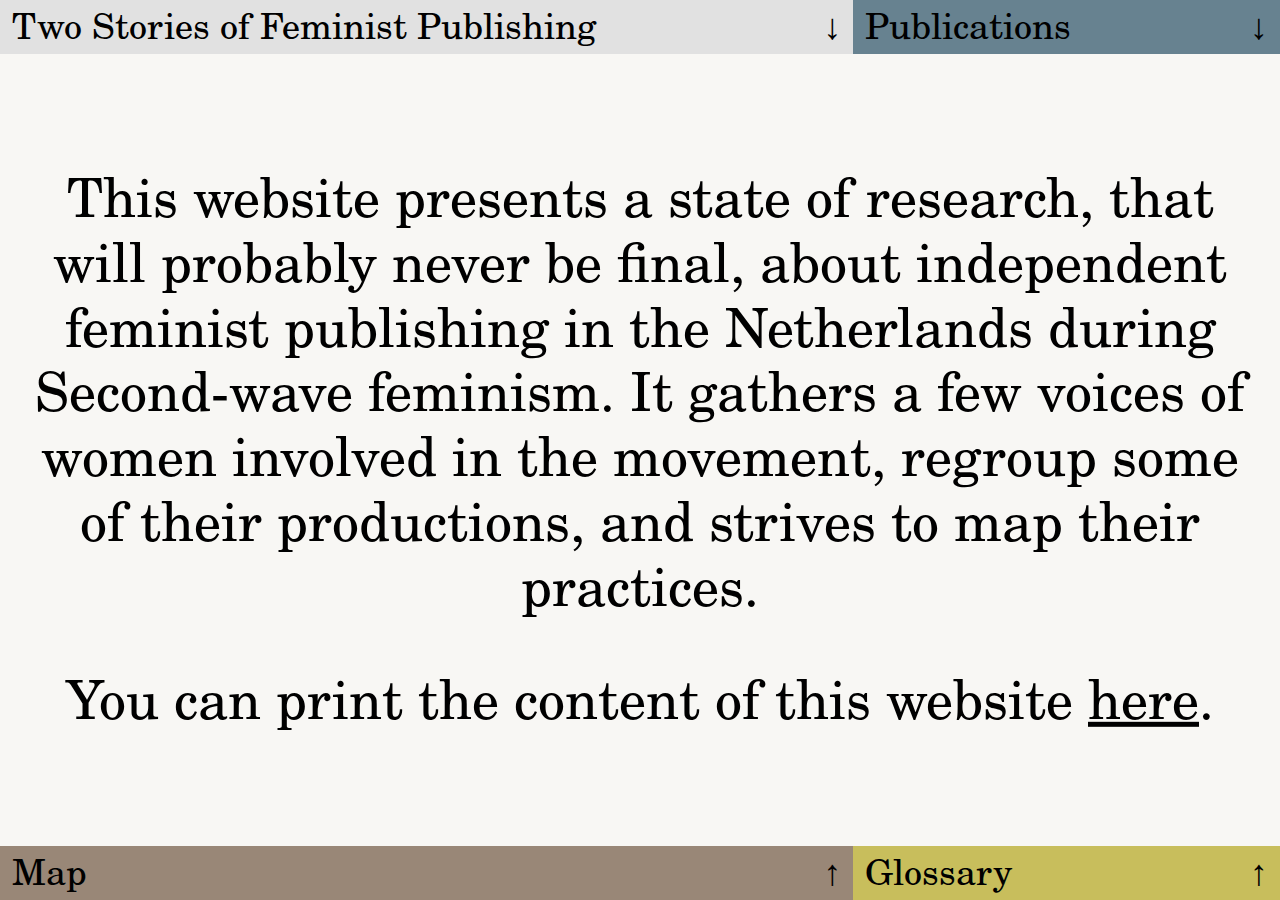
==== commit 82ba8bfc: "New website! Missing map still" ====
--- a/index.htm
+++ b/index.htm
@@ -1,98 +1,1687 @@
 <!DOCTYPE html>
 <html lang="en">
-
 <head>
-   <meta charset="utf-8">
-   <meta name="viewport" content="width=device-width,initial-scale=1.0">
-
-   <!-- meta tags, fill them with website meta infos -->
-   <meta name="description" content="Description of your web page" />
-   <meta name="keywords" content="Keyword 1, Keyword 2, Keyword 3, Keyword 4, Keyword 5 ..." />
-   <meta name="author" content="Name of the author/owner of the webpage's content" />
-
-   <!-- favicons -->
-   <!--
-	very minimal use of favicon with a 512x512px .png favicon,
-	use 'https://www.favicon-generator.org' to generate a more extensive favicon code
+<meta charset="utf-8">
+<meta name="viewport" content="width=device-width,initial-scale=1.0">
+
+<!-- meta tags, fill them with website meta infos -->
+<meta name="description" content="Description of your web page" /> 
+<meta name="keywords" content="Keyword 1, Keyword 2, Keyword 3, Keyword 4, Keyword 5 ..."/> 
+<meta name="author" content="Name of the author/owner of the webpage's content" />
+
+<!-- favicons -->
+<!--
+	very minimal use of favicon with a 512x512px .png favicon, 
+	use 'https://www.favicon-generator.org' to generate a more extensive favicon code 
 -->
-   <link rel="icon" href="assets/images/favicon/favicon.png" sizes="32x32" />
-   <link rel="icon" href="assets/images/favicon/favicon.png" sizes="192x192" />
-
-   <!-- meta properties for social medias, twitter = twitter, og:... = facebook -->
-   <meta name="twitter:card" content="summary_large_image">
-   <meta name="twitter:title" content="Webpage title">
-   <meta name="twitter:description" content="Description of your web page">
-   <meta property="twitter:image:src" content="assets/images/imageforsocialmedias.jpg">
-   <meta property="og:title" content="Webpage title" />
-   <meta property="og:url" content="http://www.mywebsite.com/mywebpage" />
-   <meta property="og:description" content="Description of your webpage" />
-   <meta property="og:image" content="assets/images/imageforsocialmedias.jpg" />
-
-
-   <!-- website title, visible in the browser window and on link sharing -->
-   <title>Lara's Thesis Wouhooou</title>
-
-   <!-- links for extensions and dependencies -->
-
-   <!-- css -->
-   <!-- normalize 'resets' some browser properties to make them look the same across browsers -->
-   <link rel="stylesheet" href="assets/css/normalize.css">
-   <link rel="stylesheet" href="assets/css/style.css?ver=1.0">
-
-   <!-- js -->
-   <script type="text/javascript" src="assets/js/jquery-3.6.0.min.js"></script>
-   <script type="text/javascript" src="assets/js/script.js?ver=1.0"></script>
-
+<link rel="icon" href="assets/images/favicon/favicon.png" sizes="32x32" />
+<link rel="icon" href="assets/images/favicon/favicon.png" sizes="192x192" />
+
+<!-- meta properties for social medias, twitter = twitter, og:... = facebook -->
+<meta name="twitter:card" content="summary_large_image">
+<meta name="twitter:title" content="Webpage title">
+<meta name="twitter:description" content="Description of your web page">
+<meta property="twitter:image:src" content="assets/images/imageforsocialmedias.jpg">
+<meta property="og:title" content="Webpage title" />
+<meta property="og:url" content="http://www.mywebsite.com/mywebpage" />
+<meta property="og:description" content="Description of your webpage" />
+<meta property="og:image" content="assets/images/imageforsocialmedias.jpg" />
+
+<!-- website title, visible in the browser window and on link sharing -->
+<title>Website title</title>
+
+<!-- links for extensions and dependencies -->
+
+<!-- css -->
+<!-- normalize 'resets' some browser properties to make them look the same across browsers -->
+<link rel="stylesheet" href="assets/css/normalize.css">
+<link rel="stylesheet" href="assets/css/fonts.css">
+<link rel="stylesheet" href="assets/css/style.css?ver=1.0">
+<link rel="stylesheet" href="assets/css/tufte.css">
+
+<!-- js -->
+<script type="text/javascript" src="assets/js/jquery-3.6.0.min.js"></script>
+<script type="text/javascript" src="assets/js/script.js?ver=1.0"></script>
+
+    
 </head>
 
 <body>
-   <!-- webpage content goes here -->
-
-<div class="grid-container">
+
+
+
+	<!-- webpage content goes here -->
+
+
+
+	<div class="page-wrapper">
+
+	<div class="grid-item block-thesis"> <h2>Two Stories of Feminist Publishing <btn id="btn-thesis-open">↓</btn> <btn class="hidden" id="btn-thesis-close">✕</btn></h2></div>
+	<div class="grid-item block-publi"><h2>Publications <btn id="btn-publi-open">↓</btn> <btn class="hidden" id="btn-publi-close">✕</btn></h2></div>
+	<div class="grid-item block-content">
+
+		<div class="content-landing landing-open"> 
+			<h3>This website presents a state of research, that will probably never be final, about independent feminist publishing in the Netherlands during Second-wave feminism. It gathers a <span id="back-1">few voices of women involved in the movement</span>, regroup some of <span id="back-2">their productions</span>, and strives to <span id="back-3">map their practices.</span></h3>
+			<h3>You can print the content of this website <a href="print.html">here</a>.</h3>
+		</div>
+
+		<div class="content-thesis thesis-closed">
+			<nav>
+			<div class="block-nav desktop"><h2>Table of Contents <btn id="btn-nav-open">↓</btn> <btn class="hidden" id="btn-nav-close">✕</btn></h2></div>
+				
+			<ul class ="content-nav nav-closed">
+					<li class="chapter-1">Introduction</li>
+					<li class="chapter-2">Pamela Pattynama</li>
+					<li class="chapter-3">Atalanta</li>
+					<li class="chapter-4">The Researcher, the Designer & the Archive</li>
+					<li class="chapter-5">Conclusion</li>
+					<li class="chapter-6"><h2>References</h2></li>
+				</ul>
+			</nav>
+
+			<div class="chapter" id="chapter-1">
+			<div class="title chapter-1"><h1>Introduction -</h1> <h2>Independent Feminist Publishing</h2></div>
+			<p>This is no fairy tale. No dragons, knightly sword fights or grandiose
+				castles up on the hill. And yet, the stories I am about to tell you are
+				no less epic. They talk about love, hope and anger, the power of
+				friendships, and the marvellous things that happen when people unite,
+				gathered by the conviction that together, even through small gestures,
+				they can make a change, they can make their voices and other’s a bit
+				louder. They are the stories of some participants of the <em>Women in
+				Print Movement</em>, told through their voices, and the traces they left
+				in archives.</p>
+
+				<blockquote>
+					<p>“A product of <u>Second Wave feminism</u>, the Women in Print
+					Movement was an attempt by a group of allied practitioners to create an
+					alternative communications circuit—a woman-centered network of readers
+					and writers, editors, printers, publishers, distributors, and retailers
+					through which ideas, objects, and practices flowed in a continuous and
+					dynamic loop. The movement’s largest goals were nothing short of
+					revolutionary: it aimed to capture women’s experiences and insights in
+					durable—even beautiful—printed forms through a communications network
+					free from patriarchal and capitalist control. By doing so, participants
+					believed they would not only create a space of freedom for women, but
+					would also and ultimately change the dominant world outside that space.”
+				<sub>(Travis, 2008, p.276)</sub></p>
+					</blockquote>
+					 
+					
+					 <p>I told you it was going to be epic. But before jumping into our
+						stories, let’s take a few steps back, and consider how such a
+						revolutionary movement came into being.</p>
+
+						<p>Publishing is a political force. &#8239;<label class="sidenote-number"></label> <span class="sidenote">Barbara Greier, founder of Naiad Press puts forward the
+							power and political implications of the publication: “We actually
+							influence people’s lives because we do infect their minds with what we
+							put on the printed page. And that’s extremely important. That is really
+							the most important political tool I think there is.” (Young, 1997, as
+							cited in Huisman, 2016)</span>
+						The publication holds potentials to foster, amplify and spread ideas, and by unfolding in the
+						world, to inform, influence, criticise, persuade, manipulate.
+						Conversely, it holds the power to exclude, erase and marginalise.
+						Historically associated with the printed form, its accessibility is thus
+						connected to the one of tools for production and diffusion:
+						“Freedom of the press is guaranteed only to those who own
+						one” <sub>(attributed to Liebling, 1990 as cited Dżułaj, 2020, sec.
+						Cases: Provo and Raddraier)</sub>. Those who own one, are also often “those in
+						traditional positions of power [who] use those tools to engineer and
+						control our defining narratives” <sub>(Soulellis, 2021a, sec. Intro)</sub>, a
+						privileged few who hold a monopoly, serving dominant discourses and
+						maintaining power dynamics, determining—in a pre-internet era—what was
+						(and maybe more importantly what was not) published, excluding
+						minorities and dissident perspectives <sub>(Huisman, 2016, p.4)</sub>. This
+						motivated the creation of alternative and independent publishing
+						practices, to spread ideas and information outside of state,
+						institutional or religious control, but also outside of a restrictive
+						mainstream industry. A mode of publishing characterised by its sense of
+						urgency; responding to the absolute necessity to record, recount and
+						inform in the present <sub>(Soulellis, 2021a, sec. Intro)</sub>.</p> 
+						<p>Alternative presses have played a significant role in major
+						historical events like the French and American revolutions, or the
+						clandestine communication networks of former communist countries, by
+						facilitating the dissemination of influential ideas and information
+						through self-publishing. Take Thomas Paine’s anonymously published
+						pamphlet, <em>Common Sense</em>, an “underground bestseller” <sub>(Ludovico,
+						2012, pp.32)</sub> with hundreds of thousands of copies put in circulation
+						which provided the intellectual spark that ignited the uprising during
+						the American Revolution.</p> 
+						<p>The history of alternative presses in intimately tied with the one of
+						the evolution technologies, a relationship remarkably detailed in
+						Alessandro Ludovico’s book <em>Post-digital Print</em>, particularly in
+						a chapter titled <em>A history of alternative publishing reflecting the
+						evolution of print</em>, from which the following examples are
+						extracted. To overcome the lack of means and access to mass production
+						tools, alternative presses proved to be masters of diversion and
+						repurposing, from the utilization wood-block printing in pre-Gutenberg
+						times (<u>Biblia Pauperum</u>), to the use of manual reproduction
+						techniques (such as the typewriter or small hand presses, see
+						<u>samizdat</u>), or of tools initially intended for offices or
+						administrations (such as the <u>mimeograph</u>,
+						or later on Xerox photocopiers and <u>Risograph</u> printers). Alternative presses reached
+						a peak in the 1960s, with the surge of various underground movements
+						paralleled by the increasing affordability of printing techniques such
+						as screen printing or small offset presses <sub>(Furter, 2017, p.22)</sub>.</p>
+						<p>Now, let’s get back to our stories. What later became known as the
+						<em>Women in Print Movement</em> forms part of this lineage. Being a
+						group marginalised by traditional publishing, women had to come up with
+						a variety of strategies to jump over the fences of this gatekept
+						industry. Many women writers have, for instance, used male or
+						gender-neutral pen names to overcome gender-based discrimination and
+						biases prevailing in the literary world, to have their work taken more
+						seriously and published.
+						&#8239;<label class="sidenote-number"></label> <span class="sidenote">Publishing under a male or gender-neutral name allowed
+							these women writers to be judged solely on the quality of their writing,
+							rather than being discriminated against based on their gender.
+							Particularly common in the 19th century, it also allowed them to write
+							about topics that were then considered inappropriate for women, such as
+							politics, sexuality, and social issues. A few famous examples are the
+							Bronte sisters/Currer, Ellis, and Acton Bell, Amantine Lucile Aurore
+							Dupin/George Sand, Mary Ann Evans/George Eliott, Louisa May Alcott/A.M.
+							Barnard, Violet Paget/Veron Lee, Alice Mary Norton/Andre Norton, Karen
+							Blixen/ Isak Dinesen, Alice Sheldon/James Tiptree Jr, or more recently
+							Meg Howrey and Christina Lynch/Magnus Flyte. Penguin publisher issued in
+							2020 a collection called ‘Reclaim Her Name’, gathering texts from
+							influential pen-named women in literature. </span>
+
+						A stratagem that has proven to be
+						effective, but which circumvent the gate more than it strives to
+						dismantle it. For that, it will take the strong currents of second wave
+						feminism, pushing women to create their own communications channels. At
+						the end of the 1960’s women’s periodicals, printers, publishing houses
+						and bookstores flourished. Women took control of the production and
+						distribution means, gaining autonomy at each step of the publishing
+						process, from the production of content to its distribution. It allowed
+						them to disseminate independently information and cultural productions
+						related to the women’s movement, while re-imagining relations,
+						organization, and work outside of a patriarchal and capitalist
+						framework,&#8239;<label class="sidenote-number"></label> <span class="sidenote">In <em>Rolling Our Own: Women as Printers, Publishers
+							and Distributors,</em> Eileen Cadman, Gail Chester and Agnès Pivot
+							underline how “Feminist publishing, more than any other aspect of the
+							book production process, seems to epitomise most clearly the problems
+							and choices which face feminists confronted with a society which is both
+							patriarchal and capitalistic, in order to go about the business of
+							disseminating feminist ideas.” (Cadman et al., 1981 as cited in Jolly,
+							2020)</span>
+						 in pursuit of a more inclusive and
+						sustainable model <sub>(Travis, 2008, p.278)</sub>. A variety of approaches,
+						organizational systems, demands and conceptions of feminism were carried
+						and tested by its participants, making the movement a heterogenous and
+						organic blob of ideas and practices rather than a homogenous
+						single-voiced block <sub>(van Vught, 2020, p.30)</sub>.</p>
+						<p>But if our protagonists are all very different characters, with very
+							different stories, what connects them is the abnegation, boundless
+							energy, unconditional love and care they put in activities that, they
+							firmly believed (well, okay, with some surfacing doubts, despondency,
+							and existential crises, they are still human after all), could change
+							the world in which they live for the better. And even had they failed;
+							at least they would have tried, at least they would have showed that
+							something else is possible, at least they would not have been alone
+							anymore, at least they would have found something on the way. Because
+							initiating a fight against a way scarier and powerful beast than your
+							typical fairy tale’s dragons—the ruthless <em><u>matrix of
+							domination</u></em> (capitalism-colonialism-heteropatriarchy-white
+							supremacy)<sub>(Collins, 1990)</sub> —comes with its share of obstacles,
+							disenchantments, and difficulties. A task all the more daunting for
+							women who were simultaneously confronted with <u>intersecting</u>
+							<sub>(Crenshaw, 1989, pp.57–80)</sub> axes of this matrix, and who had to fight for
+							the recognition of their identities, ideas, and practices even within
+							the feminist movement <sub>(Huisman, 2016, p.3)</sub>.</p>
+							<p>And yet, many of those remarkable stories remained in the shadows,
+							obscured by the same conditions that brought them into being. If they
+							have been the subject of a growing interest for the past few years, they
+							are still widely under-studied and under-narrated <sub>(Travis, 2008; Van
+							Vught, 2020)</sub>, a precious legacy sleeping in a few people’s memories and
+							archival boxes. Some never even made it there: “the matrix of domination
+							produces particular burdens and privileges that determine who gets to
+							succeed. As well as who doesn’t—who isn’t included, who isn’t collected
+							in the archive, who is not written into history” <sub>(Soulellis, 2021b)</sub>.
+							What is made available in archives is a selection, a sample usually not
+							representative of the full scope of movements and stories, but rather of
+							the dynamics of domination shaping histor(y)ies.&#8239;<label class="sidenote-number"></label> <span class="sidenote">What is made available in archives is a selection, a
+								sample usually not representative of the full scope of movements and
+								history. In this respect, there are two key parameters to consider.
+								First, Feminist and social archives rely mostly on personal donations.
+								For the <em>Women in Print Movement</em>, the collections often consist
+								of personal archives donated by individuals and organizations who
+								participated in the movement. A wide range of reasons may lead
+								participants to keep their archives, such as the emotional or personal
+								aspect of its content. The good preservation of the material is another
+								factor, since a large part of the production consisted of ephemera
+								(printed materials of ephemeral nature, such as newsletters, journals,
+								or pamphlets) which were particularly fragile as they had an
+								instantaneous vocation, the question of their archiving coming decades
+								later. Second, archives are institutions with collection policies,
+								including specific selection criteria regarding what get in and what
+								does not. These policies are sometimes explicit, but often opaque, as it
+								is the case for many online archives. As Paul Soulellis’ quote suggests,
+								these policies often reproduce (even unconsciously) intersecting
+								dynamics of domination represented in Patricia Collins’ <em>matrix of
+								domination</em> (1990). The question of what is missing is
+								still partly unanswered, and hopefully future research and donations
+								will enable a more accurate and complete picture of the movement.</span></p>
+							<p>As a woman navigating the art and design world and education, as a
+							designer interested in editorial and publishing practices, these stories
+							greatly helped me to situate myself and find agency in a discipline
+							where I don’t feel I belong, but also to imagine how the tools of design
+							and publishing can serve more equal, emancipatory, and sustainable
+							prospects. They feel urgent to recount and reactivate in a contemporary
+							context­—which unfortunately has not rid itself of the dynamics of
+							dominance mentioned before—and in the outlook of a future that promises
+							to be no less rich in crises and challenges.</p>
+							<p>To ensure that these stories are not lost to future researchers,
+							designers, book lovers, this is an attempt to shed some light on a few
+							of them and on the people who laboriously try to stich back a few pieces
+							of this patchworked History to start constituting a more inclusive
+							<u>book Herstory</u>. The little square I aim to bring to this patchwork
+							will focus on the <em>Women in Print Movement</em> in the Netherlands, &#8239;<label class="sidenote-number"></label> <span class="sidenote">The choice to focus on the Dutch scene is mainly
+								practical; to have access to primary sources, to be able to contact and
+								exchange with people who were involved in the <em>Women in Print
+								Movement</em>, but also and to restrict the scope of this research,
+								since time and word count were limited.</span> through stories that have been
+							shared by some of its participants, and the endeavours of researchers
+							and designers who also work on their little squares.</p>
+							<p>I thank them all for their time, generosity, and enthusiasm. Rymke
+							Wiersma, Weia Reinboud, and Pamela Pattynama, for sharing their stories,
+							intimately connected to the ones of their lives, with all the emotional
+							aspects, tears, laughs and hopes that are part of it. Loraine Furter,
+							for being such an inspiring designer and researcher, who warmly and
+							caringly shared many resources, ideas, encouragements, and long
+							conversations with me. Inge Frank van Vught, for their fantastic
+							research on Atalanta and the <em>Women in Print Movement</em> in the
+							Netherlands <sub>(Van Vught, 2020)</sub> without which this thesis could not
+							exist, and to have discussed openly and at length the doubts,
+							difficulties, joys that comes with such a work. Susana Caravalho, for
+							her great reading list and feedback, which, for the first time in my
+							studies, proposed a different vision of design and introduced its
+							potentials for empowerment and change. The archivists at Atria&#8239;<label class="sidenote-number"></label> <span class="sidenote">Atria, institute on gender equality and women’s history,
+								Amsterdam, is a public documentation center dedicated to women’s
+								history. It was created in 2935 and was previously International
+								Information Centre and Archive for the Women’s Movement (IIAV)
+								(1988-2009) and Aletta, Institute for Women’s History (2009-2013).
+								(<em>Atria, Instituut Voor Emancipatie, Vrouwengeschiedenis En
+								Gendergelijkheid</em>, n.d.)</span> and IHLIA&#8239;<label class="sidenote-number"></label> <span class="sidenote">IHLIA LGBTI Heritage, is an independent organization
+									located in the building OBA Oosterdok in Amsterdam. The archive focuses
+									on LGBTI-related themes, “with regard to the lives of individuals and
+									the LGBTI community in order to contribute to a balanced image of the
+									entire society and to social well-being”. (<em>IHLIA – LGBTI
+									Heritage</em>, n.d.)</span> for
+							caring about, maintaining the state of, and rendering accessible all the
+							precious archival material that made this thesis possible.</p>
+							
+						
+			</div>
+
+			<div class="chapter" id="chapter-2">
+				<div class="title chapter-2"><h1>Pamela Pattynamma —</h1> <h2>Dreaming of an Island</h2></div>
+
+				<p> This chapter is in parts an excerpt from an interview
+					with Pamela Pattynama, that took place on January 17<sup>th</sup>, 2023,
+					in Amsterdam, all the parts in italics are her words. They are completed
+					by external sources and references. <br><br></p>
+
+					<figure> <img  src="/assets/images/thesis/Publi-Sara-Lesbisch.jpg"> <figcaption><p><em>Lesbich Prachtboek</em>, Maaike Meijer ... [et al.], Sara, 1979 - 365 p., IHLIA LGBTI Heritage collections</p></figcaption></figure>
+					<figure> <img  src="/assets/images/thesis/Publi-Lover-79-1.jpg"> <figcaption><p><em>Lover 1979-3,</em> IHLIA LGBTI Heritage collection</p></figcaption></figure>
+					
+
+				<p>Pamela Pattynama lives in a house with a lot of stairs, and a lot of
+					books. She showed me a few of them; the ones she, and her friends, made
+					during the seventies and eighties. She smiles softly as her fingers
+					flick the pages, and her face lightens up when she talks about them.
+					<em>It was very exciting times; I am happy to have participated in
+					that.</em> She was part of the publishing house De Bonte Was for a short
+					period, participated in the creation of the feminist bookshop Xantippe
+					in Amsterdam, worked as an editor for the magazine Lover for several
+					years, and, it seems, hung out for long hours at café Saarein. We talked
+					about the power of writing, friendships, community-making, and a dreamt
+					island where women could re-imagine their world.</p>
+					<p>Writing had always been a part of Pamela’s life, long before any of
+					this began. Through her words, she clarifies her thoughts, finds
+					herself, finds her place in the world. <em>Writing is political, but
+					it’s also very personal and emotional. It has always been my way to be
+					active.</em> To write is to not be alone anymore, to recognise oneself
+					and others, in all that connects and differentiates us. Writing, sharing
+					experiences becomes a way to build common grounds and to understand the
+					multi-faceted nature of women’s lives. <em>For me, and for other women
+					generally, I think writing allows you to be more self-confident, you get
+					a better self-esteem and gain insight into the roles people play, the
+					ones women play towards and against each other.</em> But finding the
+					time, support, space, and agency to write constitutes a first and major
+					obstacle for women to publish and spread their words. Not everyone has
+					“money and a room of their own;&#8239;<label class="sidenote-number"></label> <span class="sidenote">In <em>A Room of One’s Own,</em> an essay derived from
+						two lectures Woolf gave in 1928 at Newnham and Girton College (both
+						women’s colleges at the University of Cambridge), she addresses the
+						condition of women—more particularly of women artists — whose creativity
+						and free expression have been repressed by centuries of financial and
+						educational prejudice; as illustrates her now famous sentence: “a woman
+						must have money and a room of her own if she is to write fiction.”
+						(Woolf, 1935, p.5)</span>
+					Gloria Anzaldúa, in <em>Speaking in Tongues: A Letter to Third World
+					Women Writer</em>, calls on the “mujeres de color, companions in
+					writing” <sub>(Anzaldúa, 1983, p.165)</sub> to not wait for it
+					to start writing:</p>
+					<blockquote>
+					<p>“Forget the room of one’s own­—write in the kitchen, lock yourself up
+					in the bathroom. Write on the bus or the welfare line, on the job or
+					during meals, between sleeping or waking. I write while sitting on the
+					john. No long stretches at the typewriter unless you’re wealthy or have
+					a patron—you may not even own a typewriter. While you wash the floor or
+					clothes listen to the words chanting in your body. When you’re
+					depressed, angry, hurt, when compassion and love possess you. When you
+					cannot help but write.”&#8239;<label class="sidenote-number"></label> <span class="sidenote">(Anzaldúa, 1983, p.170) This beautiful
+						quotation was shared by Loraine Furter, who came across it during her
+						own research.</span></p> 
+					</blockquote>
+					<p>A sense of urgency which led some women to unite their forces to push
+					the walls and create their room of one’s own themselves.&#8239;<label class="sidenote-number"></label> <span class="sidenote">Collectivity—making together—was crucial in the women in
+						print movement, including in the production of content. Various books,
+						pamphlets, newspapers and articles were written collectively, sometimes
+						under a unique signature. In the series of books published by De Bonte
+						Was—even if based on individual experiences—the texts are written using
+						the plural “we”, emphasizing the commonalities in women’s struggle. It
+						also allowed women with varying writing experience to work together and
+						strengthen each other’s individual voices. In an advertisement issued in
+						various feminist periodicals, the Groningen literary magazine Belletrien
+						(published by VIDA), encourages women to start writing “Women have
+						always written. Women write. Women will continue to write. Pick up the
+						pen.” Another striking instance of collective writing is the series of
+						“lesbian pulp novels” titled <em>Wilden Rosen</em>, written together by
+						the four women of the Groningen based Damesschrijfbrigade Dorcas in
+						1979.
+						(Van Vught, 2020, pp.42-43; [Advertisement for Belletrien, magazine
+						of literature], n.d)</span>
+					This need to write inspired a group of eight feminists to create, under
+					the impetus of Anneke van Baalen, Annemarie Behrens, Akke van der Meer
+					and Greet Vooren <sub>(Ekelschot, 2005, sec. De Bonte Was)</sub> the
+					publishing house De Bonte Was, at the end of the 1970’s. <em>Actually,
+					no, in the beginning [of the 1970’s]. I am really bad with dates
+					(laughs)</em>. They settled in the attic of the Amsterdam Vrouwenhuis,
+					where they invited others to write about their experiences as
+					housewives, mothers, lovers, women. A series of five small books emerged
+					from this experiment. Short texts, deliberately written in a clear and
+					understandable way, in which women were encouraged to express themselves
+					openly.</p>
+					<blockquote>
+					<p>“That was liberating for them, but also for the readers. The books
+					were a huge success. This was evident from the sales, but also from the
+					hundreds of registrations for the discussion weekends to which we
+					invited the readers. Women came from all over the country to talk about
+					the content of the books and their own lives, and thus break through the
+					suffocation of isolation and self-hatred.”&#8239;<label class="sidenote-number"></label> <span class="sidenote">The weekends were held on March 15th and 16th and April
+						19th and 20th, 1975. Translation mine. (Ekelschot, 2005, sec. De Bonte
+						Was)</span></p>
+					</blockquote>
+					<p>What they represented, their mere existence, was radical and new.
+					<em>At that time, it felt urgent for women to speak out and talk from a
+					personal level. It was not only political in a general way, but it was
+					also very individual, private as well. (…) Before that, women as a
+					collective, it didn’t exist, we were isolated from each other’s. So, it
+					was radical at the time to talk about our experiences, and from there
+					imagine all sort of actions and initiatives. We had women’s weekends,
+					which soon became lesbian weekends. That was radical too, because
+					lesbians didn’t have any kind of collective group or joined action
+					either.</em></p>
+                    <figure> <img  src="/assets/images/thesis/Publi-DBW-Moeder.jpg"> <figcaption><p>Announcement of the publication <em> Moederboek</em> by Feministiese uitgeverij de Bonte Was, 1976, Atria, A417 [poster]</p></figcaption></figure>
+					<figure> <img  src="/assets/images/thesis/Print-06.jpg"> <figcaption><p>Advertisement for women’s bookshop Xantippe at Westerstraat 193 in Amsterdam, Crezee, M., Atria, A404 [poster]</p></figcaption></figure>
+													
+					<p>In publishing, feminists gradually took control of the means of
+					production and distribution, creating autonomous and semi-autonomous
+					networks <sub>(Huisman, 2016).</sub> In 1975, Pamela, with four other
+					women (Annemarie Behrens, Carla Brünott, Cris van der Hoek, and Sjuul
+					Tegelaar) founded Xantippe, the second women’s bookshop in the
+					Netherlands <sub>(<em>Archief Xantippe Vrouwenboekwinkel 1975-1997</em>
+					[Geschiedenis], n.d.)</sub>. Their aim was to promote radical feminism
+					through the diffusion of books and magazines; <em>we couldn’t find any
+					collection of women’s books. There were, of course, women authors, but
+					they were scrambled between a lot of male authors. And there were no
+					feminist books in the traditional bookshops. So, we made our own!</em>
+					In June 1976, after many discussions regarding the selection of books
+					Xantippe would offer, the bookshop finally opened its doors at its first
+					address: Westerstraat 193, Amsterdam. They sold their own books, like
+					Sjuul, who distributed her absurdist, photocopied, <em>very funny
+					booklets, with all sorts of drawings</em>, but also publications from
+					other feminist initiatives, as well as international literature. Some of
+					them were produced within the feminist circles, others using the
+					mainstream production and diffusion networks. <em>There were a lot of
+					discussions about how to be as autonomous as we could, and at the same
+					time, how can we make use of them</em> [the mainstream production and
+					publication networks]<em>? There were feminist printers and publishers,
+					but a lot of the books were made in conventional, capitalist publishing
+					houses. The international books for instance came mainly via the
+					traditional channels.</em> This mixed approach would evolve through
+					time, with the movement gaining momentum and demand increasing. “The
+					first two books [published by De Bonte Was] were typed and mimeographed.
+					Later, we reprinted and produced the books with an offset printer. From
+					1977 we also outsourced the typesetting, and a few years later the
+					distribution.” <sub>(Ekelschot, 2005, sec. De Bonte Was, Translation
+					mine)</sub></p>
+					<p>Xantippe was run by a small collective of volunteers, and each person
+					worked one day a week<em>. I did the Tuesday. Sometimes, the bookshop
+					was closed because no one was there to open, ‘Yeah, sorry, I drank too
+					much last night’. Some of us were very strict and some of us way less
+					(laughs).</em> Money quickly became one of the central topics of
+					discussion. <em>Some women wanted to be paid. And some were radically
+					against payments, because that made you a capitalist.</em> These
+					discussions were not confined to the bookshop, and were shared in many
+					other initiatives. The absence of commercial interests allowed for a
+					certain freedom, as each decision could be made for ideological rather
+					than economic reasons. “We worked at De Bonte Was voluntarily, in order
+					to have the freedom to publish what we wanted and not what the market
+					was waiting for. A pleasant consequence of this was that the books were
+					cheap, so women who had less money could buy them too” <sub>(Ekelschot,
+					2005, sec. De Bonte Was, Translation mine)</sub>. Proceeds were usually
+					used to buy equipment, books, materials or to rent facilities.&#8239;<label class="sidenote-number"></label> <span class="sidenote">It is to be noted that most feminist initiatives were
+						relying on squatting, a practice less common since the Dutch squatting
+						ban of 2010.</span> Women had to earn money elsewhere,
+					some of them were working odd jobs, but most relied on governmental
+					subsidies.&#8239;<label class="sidenote-number"></label> <span class="sidenote">“The age range at De Bonte Was was between 19 and 60. We
+						all earned money quite differently: as a midwife, police officer,
+						divorced woman with six children, scientific assistant, student, etc.”
+						(Ekelschot, 2005, De Bonte Was). Many participants of the movement were
+						students and received governmental grants. Other women had unemployment
+						benefits or were working in various sectors. The quasi-absence of
+						financial compensation for activities that were extremely
+						labour-intensive also meant that some women could not engage in such
+						work for monetary reasons.<br>
+						Almost all the archives I consulted from printers, publishers and
+						periodicals included subsidies applications, to both public and private
+						organisations. Some initiatives however, like Atalanta, were reluctant
+						to request them, for ideological reasons and to preserve complete
+						freedom of creation “Applying for a subsidy was not really something
+						that was considered by anarcha-feminists; no way, we liked to stay out
+						of the grip of the government, using our benefits as a basic income. (…)
+						We consciously choose to work without subsidy, i.e. without concessions,
+						without control from outside.” (Van Vught, pp.61-62)<br>
+						These reflections are shared by other feminists, as evidenced by the
+						creation in 1983 of Mama Cash, the “the world’s first international,
+						independent women’s finance fund”, imagined by Marjan Sax, Dorelies
+						Kraakman, Tania Leon, Patti Slegers and Lida van den Broek, it aimed to
+						“launch innovative activities and to support initiatives that the
+						government would not”. (<em>Archief Mama Cash 1982-2002</em>
+						[Geschiedenis]<em>,</em> n.d.)</span></p>
+					<p>Various feminist initiatives and organizations were blossoming,
+					creating a revolutionary and diverse landscape. The desire to create a
+					space of freedom for themselves, but also to challenge the dominant
+					dynamics outside of it was a powerful driving force of the movement
+					<sub>(Travis, 2008, p.276)</sub>. <em>What gave us power is the will to
+					change the society, our situation, the way people look at us. It was a
+					very ambitious strive to change, which was inseparable from the social
+					situation and political situation.</em> Informed by other
+					socio-political movements, such as the gay, Black, anti-fascist or
+					anti-authoritarian movements, the feminist movement, far from being as
+					linear and uniform as the image of the wave may suggest, is in fact
+					characterised by its multivocality, and the variety of groups and ideas
+					expressed within them <sub>(Van Vught, 2020, p.17)</sub>. <em>We knew
+					each other’s, sometimes we were friends, sometimes we had meetings
+					together. They were often very chaotic, those meetings. We all had
+					different aims, and different conceptions and ideas about how the
+					movement should go on, or what action was necessary.</em> Those
+					discussions, as difficult as they could get, also allowed to challenge
+					the dominance of some group of women within the movement. Critiques of a
+					mostly white, heterosexual, secular feminism were brought about by
+					various groups of Black, lesbian, working class, migrant and refugee
+					women <sub>(Huisman, 2016, p.3)</sub>. Sexism started to be understood
+					as intertwined with race, sexuality, class and religion, and women who
+					were not represented in the movement organised themselves to create
+					their own practices and initiatives <sub>(De Vries, 2016)</sub>. <em>The
+					Black women had their own groups, and I was in a white group. I’m mixed,
+					my parents come from Indonesia, but my foremothers and fathers were
+					either white, Asian or Black. When the Black women began their groups
+					and their actions, it was an eye-opener for me. It made me think about
+					myself, my ethnicity, my upbringing and what was the difference between
+					me and my white friends. I’m really grateful for those early Black
+					feminists. (…) Lesbian women also initiated discussions about our place
+					in the feminist movement, as the talks and actions were always against
+					men, or about marriage, having children and so on. So we made a separate
+					group, and we called ourselves feminist radical lesbians.</em></p>
+
+					<figure> <img src="/assets/images/thesis/Print-03.jpg"> <figcaption><p>In 1986, Black women in Amsterdam founded Flamboyant, a meeting center with a library and documentation for and about black
+and migrant women. On December 13, Flamboyant, in collaboration with the Center for Ethnic Studies, is organizing a forum discussion
+about what emancipation policy can offer Black and migrant women, 1986, Atria, A1027 [poster]</p></figcaption></figure>
+                    <figure> <img  src="/assets/images/thesis/Publi-Ashanti-01.jpg"> <figcaption><p><em>Ashanti, blad voor en door surinaamse vrouwen</em> [Ashanti, magazine for and by Surinames women], 3, January-February 1981, from
+https://www.sarnamihuis.nl/posts-ihm2021/</p></figcaption></figure>
+				    <figure> <img src="/assets/images/thesis/Publi-Ashanti-02.jpg"> <figcaption><p><em>Ashanti, Surinaamse vrouwenkrant</em> [Ashanti, Surinamese women’s newspaper], 12, July-August 1982, from https://www.sarnamihuis.nl/
+posts-ihm2021/</p></figcaption></figure>
+
+					<p>De Bonte Was was considered to be a radical feminist publishing
+					house. Many initiatives in the movement qualified themselves as such
+					(radical feminist), so much so that tracing the contours of what this
+					term encompasses becomes an exercise in funambulism. <em>For me, radical
+					feminism is like feminism should be. Very critical, but also very
+					self-reflexive, on the gender roles, power dynamics, on the way women
+					were treated, and on the incorporation of various norms and codes.</em>
+					Often, groups who defined themselves as radical feminist were also
+					separatist. This strand of feminism, stemming from lesbian feminist
+					ideologies, advocated for the necessity­­—until heteropatriarchy was
+					overthrown—for women to separate themselves from men in women-only
+					enclaves <sub>(Travis, 2008, p.278)</sub>. A withdrawal that would allow
+					them to break free from the heteropatriarchal and capitalist logics that
+					were imposed on them within institutions, relationships, and activities
+					in favour of a more sustainable and supportive women’s culture. Feminist
+					separatism has been a principle widely applied in the <em>Women in Print
+					Movement</em>, that majorly consisted in women-only structures who
+					collaborated, supported each other, and shared tools or spaces <sub>(Van
+					Vught, 2020)</sub>. <em>They excluded men, from their actions, their
+					initiatives, and from their lives. It was very critical too, and some
+					women found it too much. (laughs).</em></p>
+					<p>These women’s enclaves, and the movement more generally, also sprung
+					from the friendships, romances, and diverse relationships that its
+					participants entertained with each other. A bond whereby women were able
+					to build common grounds, through which they could support each other and
+					find a sense of togetherness. <em>In the first place it was friendships,
+					joy and pleasure, from which those initiatives arose. We were a band of
+					women who were friendly with each other, sometimes more than friendly.
+					(…)</em> <em>It was important to be able to be together. We could speak
+					out the frustration and recognise that other women felt the same.</em>
+					The feminist calendar was punctuated by parties, drinks, festivals,
+					workshops, collective readings, and various meetings in cafés and
+					vrouwenhuizen, which assisted in developing and promoting a women’s
+					culture whilst cementing an expanding network. The various sites became
+					spaces for encounters, exchanges, and celebrations, for community and
+					kin-making. <em>The parties, the meetings and the discussion nights,
+					however difficult, were very important, even essential, to create a
+					sense of collectiveness.</em></p>
+			
+					<p>More than the creation and maintenance of a network, it was also its
+					expansion, both locally and internationally, that these relationships
+					catalysed. Foreign texts from contemporary and historical authors were
+					translated,&#8239;<label class="sidenote-number"></label> <span class="sidenote">Translation is crucial in the development of the
+						<em>Women in Print Movement</em>. Translating historical as well as
+						contemporary feminist texts, mostly from the United States, contributed
+						to the formation of a historical and more global bibliography of the
+						women’s movement. It is also eminently political, as this excerpt from
+						the Women’s Translation Collective De Bron shows; “The [collective]
+						started in Amsterdam in 1982, as an initiative of 5 rather critical
+						feminist translators, who neither liked how feminist, and especially
+						lesbian texts were translated, nor the position of translators. It was
+						decided that both could be radically improved by adding a new link in
+						the production chain of women’s books. (…) The collective is specialized
+						in the translation of feminist and lesbian texts. This means that we
+						work primarily for: feminist publishers, women’s studies, lesbian and
+						feminist action groups, selected government agencies” (Van Vught, 2019,
+						p.27; [Information sheet by the Translation Collective De Bron], ca.
+						1980)</span> allowing feminists to confront
+					their ideas, to exchange and to keep up to date with the evolution of
+					the movement at different scales <sub>(Travis, 2008)</sub>. <em>We had
+					some connections with women from Germany, England, the United-States and
+					from France. One of my friends was in a partnership with Monique Wittig
+					for a while. So we went to France and met other feminists, and later
+					they came here. It was funny, they were very separationist. They wanted
+					to have an island, a women’s island, where they wouldn’t have any
+					interactions with men. Once, we went on a weekend to discuss it.
+					Everyone was very excited, and we talked about it through the night. But
+					in the morning, everyone was desperate, because it turned out that we
+					all had a good reason to not go to the island just yet, ‘yes, I want the
+					island, but not yet because I have a girlfriend’ or ‘Actually, no, maybe
+					later, I can’t leave my mother’. My reason was that I didn’t want to
+					share my books (laughs).</em></p>
+					<figure> <img  src="/assets/images/thesis/Print-07.jpg"> <figcaption><p>Information sheet by the Translation Collective De Bron, 198?, printed by Las Muchachas Vrouwendrukkerij, Atria, Archive Las
+Muchachas</p></figcaption></figure>
+					
+					<p>The thought exercise that the island represents, though fictional,
+					though idealised, is akin to what they attempted within their lives and
+					practices. How do we imagine a new world outside of heteropatriarchy?
+					How do we live our relationships, how do we create and maintain
+					communities, how do we create together? A variety of responses and paths
+					emerged. Many structures operated in non-hierarchical ways, the voices
+					of every participant, no matter their level of education or involvement
+					in the initiative, counted as much as the others. <em>We always tried to
+					be ‘democratic’. At LOVER, all the decisions were made together, and we
+					talked until everybody was on the same line.</em> Tasks were distributed
+					among the women, who all worked in turn at different positions to
+					prevent forms of dominance and hierarchy from appearing <sub>(Furter,
+					2017, p.26).</sub> “Within De Bonte Was we shared intellectual and
+					manual labour as fairly as possible: thinking and writing were expected
+					of everyone, but mimeographing, packing, answering letters, visiting
+					book fairs, giving interviews, etc., as well” <sub>(Ekelschot, 2005,
+					sec. De Bonte Was, translation mine.)</sub>. The signatures are often
+					collective, insisting on the collaborative aspect of the movement’s
+					productions­—turning away from the traditional patterns of creation and
+					notion of authorship <sub>(Furter, 2017, p.3)</sub>. This also acted as
+					a protection, as some women wished to publish anonymously.
+					<sub>(Ekelschot, 2005, sec. De Bonte Was)</sub></p>
+
+					<figure> <img src="/assets/images/thesis/Print-01.jpg"> <figcaption><p>Women’s printer Virginia, women’s bookstore Xantippe and women’s café Saarein organize a women’s ball on April 26, 1979 in the
+Lido in Amsterdam, with performances by a women’s salon orchestra, Rosa King, Alice in Dixieland and DJ Anita, printed by vrouwendrukkerij
+Virginia,. Atria, A2487 [poster]</p></figcaption></figure>
+					<figure> <img src="/assets/images/thesis/Publi-Lust-01.jpg"> <figcaption><p><em>Gedwongen heteroseksualiteit en lesbisch bestaan</em> [Compulsory Heterosexuality and Lesbian Existence], Adrienne Rich, [translation from
+English: Pamela Pattynama], Stichting Lust en Gratie, 1981 - 43 p., IHLIA LGBTI Heritage collections</p></figcaption></figure>
+
+					<p>In 1985, Pamela’s student subsidies ended, and she started working at
+					the University of Amsterdam. <em>I didn’t have time anymore, and it took
+					a lot of time and work, all of this. So I stepped back, and many women
+					did too.</em> The same year, De Bonte Was published their last book.
+					From this time, she pursued a career; <em>I can’t separate my career and
+					my activism; it began in women’s studies, which became gender studies,
+					then I was in the literature department, and finally I stepped over to
+					the film department. All that time gender was my main focus,</em> a pile
+					of various books and publications, but also partnerships and life-long
+					friendships; <em>many of my friends were in the movement, and my
+					partners as well. We were doing everything together. It is very nice to
+					have friends who share a similar life story, we don’t need to explain,
+					we understand each other with half-words.</em></p>
+			</div>
+
+			<div class="chapter" id="chapter-3">
+				<div class="title chapter-3"><h1>Atalanta -</h1> <h2>Words for a better World</h2></div>
+
+				<p>This chapter is in parts an excerpt from an interview with
+					Weia Reinboud and Rymke Wiersma that took place on December
+					14<sup>th</sup>, 2022, in Utrecht, completed by external sources and
+					references. The parts in italics are their voices. <br><br></p>
+
+				<p>Rymke and Weia met in the spring of 1980 and fell in the love the
+					minute they saw each other. At least that is what Weia says. <em>No, you
+					fell in love with me! (Rymke chuckles).</em> They stayed together ever
+					since, partnering in life and in running the still active publishing
+					house Atalanta. Driven by the conviction that “the world can be much
+					nicer, thinking can be much deeper” <sub>(Reinboud &amp; Wiersma,
+					n.d.),</sub> they write, print, and publish their own works. They live
+					and work in an eco-neighbourhood of Utrecht, in a three-storey house
+					that they share with three friends. On the ground floor, a spacious room
+					that hosted their printing press for many years, is now the home of an
+					office printer, Weia’s paintings and Atalanta’s archives. All the way up
+					the stairs, just under the roof, a room bathed in light in which we sat
+					to drink tea and talk about self-publishing, walking in the mountains,
+					radical feminism, and the Dutch women’s movement.</p>
+         
+			 		<figure> <img  src="/assets/images/thesis/Atalanta-illus-02.jpg"> <figcaption><p>Illustration, n.d., Atalanta’s personnal archive</p></figcaption></figure>
+					<figure> <img  src="/assets/images/thesis/Atalanta-Print-Sappho.jpg"> <figcaption><p><em>Translated and calligraphed Sappho’s verse</em>, Weia Reinboud, printed by Atalanta, 1982,
+Atalanta’s personnal archive</p></figcaption></figure>
+
+					<p>At the end of 1979, Rymke, together with three other women, had the
+					idea to create a feminist printing house. None of them knew the first
+					thing about printing, and so they ask Weia, who worked for the feminist
+					printer Virginia, to teach them how to operate the small offset press
+					bought with their savings and the proceeds of a cake sale. More than her
+					expertise, she shared with the other women an enthusiasm that became
+					contagious, and she joined the team in 1980. Soon after, while traveling
+					in Greece, Rymke discovered the mythological heroine Atalanta, a
+					headstrong, swift-footed woman who was raised by a bear on Mount
+					Parthenion and devoted herself to the goddess Artemis. It is also the
+					name of “a beautiful butterfly—but all butterflies are beautiful, of
+					course, as are all woodlice!” <sub>(Reinboud &amp; Wiersma,
+					2005)</sub><em>.</em> Atalanta found a name, and soon after, a place.
+					The five women settled in a squatted space in Ridderhofstad, in Utrecht,
+					which they spent more than a year renovating. <em>It was a great time.
+					We didn’t work a lot, because there were so many discussions, so many
+					things happening, in the movement and in our lives. (Rymke)</em>. They
+					installed their small single-colour offset press in the centre of the
+					room and painted it a dark-red colour. Everything was finally ready. But
+					before they could even get to print once, the building was sold to a
+					private owner. Atalanta had to move and two of the women, soon followed
+					by a third, left the project for diverse personal reasons. Weia and
+					Rymke took their small venture alone to a new place, a women’s building
+					shared with a wood workshop and an artist space.</p>
+					<p>At the end of 1982, the first projects rolled off the press. Among
+					them, several prints for women’s restaurant <em>Eucalypta</em>, a
+					poster, some flyers, and stickers for the lesbian festival
+					<em>Pottenpracht</em>, a few posters for various women’s events, and an
+					issue of the Black feminist magazine Umoja, whose members came to help
+					with the printing. But the desire to print for other feminist
+					initiatives was soon hindered by the quirks of their old, unreliable
+					machines. The print quality was inconsistent, their darkroom consisted
+					of a large curtain of black plastic weighted down by pebbles, and the
+					press often had to be operated by hand with a crank made of copper water
+					pipes, making commissioned work difficult and stressful. After some
+					time, they focused mainly on their own productions. <em>I think we were
+					very critical too, so we worked only with a few people</em> <em>(Rymke,
+					laughing). Also, I always wanted to write, and I thought that having our
+					own print shop, I could print and publish my texts too</em>. They could
+					then adapt their designs to the whims of their machines, spend less time
+					repairing them, and devoted themselves more fully to writing, which was
+					taking up more and more of their time. In their texts, they developed a
+					radical and feminist philosophy, intertwined with their anarchist,
+					ecologist, and vegan convictions. This approach makes them difficult to
+					place in bookshops: <em>When we went to the Women’s Bookshop and showed
+					our newest things they said ‘Well, that's more for the leftist
+					Bookshop’, and when we went to the leftist bookshops they said ‘Well,
+					that's more for the ecological bookshop’ etc. (Weia).</em></p>
   
-  <div class="grid-item" id="middle-tab" onclick="toggleGrid(1)">   
-    <div class="middle-content">
-      <h1>Stories of independent feminist publishing</h1>
-      <h2>This website presents a state of research, that will probably never be final, about independent feminist publishing. Focused on the Ducth scene of second wave feminism, it strives to bridge historical and contemporary practices, local and (more) global contexts. It 
-        <span class="left-link" onclick="toggleGrid(2)">listens to their voices</span>,
-        strives to <span class="top-link" onclick="toggleGrid(5)">map their practices</span>,
-        look at <span class="bot-link" onclick="toggleGrid(3)">their production</span>,
-        and bridges all of this to <span class="right-link" onclick="toggleGrid(4)">contemporary research and publishing practices</span>.</h2>
-    </div>
-  </div>
-
-  <div class="grid-item" id="left-tab" onclick="toggleGrid(2)">
-<h4>Two Stories of feminist publishing</h4>
- <div class="left-content"> 
-  <article>
-  <div class="open">I am the left content</div>
-  <div class="close">Chapter I</div>
-  <div class="close">Chapter II</div>
-  <div class="close">Chapter III</div>
-  <div class="close">Chapter IV</div>
-  </article>
-</div> 
-</div>
-
-  <div class="grid-item" id="bot-tab" onclick="toggleGrid(3)">
-<h4>Publications & printed production</h4>
-</div>
-
-  <div class="grid-item" id="right-tab" onclick="toggleGrid(4)">
-<h4>References & Resources</h4>
-</div>
-
-  <div class="grid-item" id="top-tab" onclick="toggleGrid(5)">
-<h4>Mapping Feminist Practices in the Netherlands</h4></div>
-</div>
-
-<button class="exit-button" onclick="toggleGrid(1)">X</button>
-
-
-   <!-- end webpage content -->
+					<figure> <img  src="/assets/images/thesis/Publi-Zwarte-01.jpg"> <figcaption><p><em>Zwarte — Vrouwenkrant</em>, nr.4, printed by Atalanta, 1985, Atalanta’s personnal archive</p></figcaption></figure>
+					<figure> <img  src="/assets/images/thesis/Atalanta-Print-03.jpg"> <figcaption><p><em>Sticker for women’s restaurant Eucalypta</em>, printed by Atalanta, 1983, Atalanta’s personnal
+archive</p></figcaption></figure>
+					<figure> <img  src="/assets/images/thesis/Atalanta-Print-00.jpg"> <figcaption><p><em>Poster for lesbian festival Pottenpracht Utrecht</em>, printed by Atalanta, 1983, Atalanta’s personnal
+archive</p></figcaption></figure>
+					
+					<p>Being able to produce and publish their content autonomously, without
+					the influence of others, has always been and remains central in
+					Atalanta’s practice. It is more generally a driving force of the
+					<em>Women in Print Movement</em>. Many publications would not have seen
+					the light of day otherwise, as funds were lacking to afford big print
+					runs in mainstream printing houses, which were already quite reluctant
+					to print feminist publications discussing topics such as sex, women’s
+					health, abortion, lesbianism, and feminist politics. <sub>(Huisman,
+					2016, p.4)</sub> Learning the technical and practical skills was
+					therefore essential, not only to preserve autonomy, but also to follow
+					the second wave feminist idea “that the simultaneous development of
+					women’s heads and hands was necessary to prevent a divisive split
+					between radical theory and practice. Without a conscious blurring of the
+					lines between manual and mental labour, feminists risked recreating
+					among themselves the hierarchies of class, intellect, power, and so
+					forth, that they were committed to eradicating” <sub>(Travis, 2008,
+					p.280)</sub>. Just like Weia, many women were already working in the
+					printing trade before joining the movement, in which they shared their
+					knowledges and skills with other women who could, in turn, handle
+					printing and production. &#8239;<label class="sidenote-number"></label> <span class="sidenote">“We already have the Vrouwenkranten, feminist monthly
+						magazines, feminist publishers (De Bonte Was and Sara), and women’s
+						bookstores, but the technical production was until now in the hands of
+						men.” (Baart, 1978, as cited in Van Vught, 2020) This changes with the
+						creation of the Vrouwendrukkerij Virginia in 1978, probably the first
+						and largest women’s printer in the Netherlands. Virginia printed books
+						and advertisement for Sara and De Bonte Was, and miscellaneous printed
+						objects for various vrouwenhuizen [women house], café Saarein,
+						restaurant Orka la rose, periodical Serpentine, bookstore Xantippe, and
+						diverse feminist events. The following years will witness the emergence
+						of a multitude of printers throughout the country, including: Per Zet
+						(Haarlem, ?), De Kloof (Amsterdam, ?), De Dwarse Prinses (Amsterdam,
+						1981?), Oma Druck (Nijmegen, 1981?), Sidonia (Groningen, 1981), De
+						Doordrukster (Den Bosch, 1982), Las Muchachas (Amsterdam, 1982), De
+						Ziedende Zeef (Nijmegen, 1982?), De Brandweervrouw (Amsterdam, 1982),
+						Iris (Culembourg, 1983?). Mainly or exclusively producing printed
+						materials for the women’s movement, printing houses also served an
+						emancipatory function. Women who experienced gender discrimination in
+						their studies as well as the professional printing world find a place to
+						learn, share knowledge, and practice their craft in a supportive
+						environment.</p>
+						<p>The spread of this expertise
+					resulted in the creation of “both a revolutionary women’s culture—one
+					that made all women theorizers of gender—and a revolutionary print
+					culture—one that undid the specialization and professionalization that
+					had characterized printing and publishing since the early modern
+					period.” <sub>(Travis, 2008, p.281)</sub></p>
+					<p>It is also this crossroad of thought that led Atalanta to invent
+					their own modes of creation. <em>Doing everything ourselves, it followed
+					this anarchist idea to always do things your own way (Weia)</em>. They
+					paid particular attention to reducing the environmental impact of their
+					production, by using recycled materials and veganizing the printing
+					process. &#8239;<label class="sidenote-number"></label> <span class="sidenote">Offset printing is a printing technique in which a
+						rubber cylinder transfers an inked image from a printing plate (usually
+						made of aluminum or zinc) onto paper. The film used to expose the plates
+						commonly contained gelatin, a product derived from animal collagen.</span> Their ideologies resonated in the
+					designs as well, to which they attached great importance. <em>Once, we
+					were at a fair, and a man came to our stand, looked at the books, and
+					said: ‘I don’t like any of your topics, but your books are beautiful!’.
+					Another very decent gentleman was leafing through De Egeltjes. He put it
+					down, picked it up again and bought it. Shy and proud at the same time,
+					he told us: ‘I have never bought anything anarchist before’</em>
+					<em>(Weia).</em></p>
+
+					<p>(Almost) everything was made by their four hands, collaborating on
+					the illustrations, hand-drawing letters for the covers, refining them on
+					the computer, stitching or stappling freshly printed booklets. &#8239;<label class="sidenote-number"></label> <span class="sidenote">The design of the <em>Women in Print Movement</em>’s
+						productions varies greatly from one initiative to another, but also over
+						time. In the early days of the movement, many publications were produced
+						urgently, on a small scale and with few resources—all of which
+						influenced their design. They were reproduced in a manual or semi-manual
+						ways, and were often typeset, sometimes consisting of a simple stack of
+						stapled sheets, other time in bound or stapled booklets. Mostly printed
+						in black, colour could be incorporated through a second ink, or with
+						coloured paper. The design and production work were often done in-house,
+						and frequently included manual addition—illustrations, dividers,
+						lettering. As the movement grew, some publications were produced on a
+						larger scale, became thicker, some covers became hardback and the manual
+						additions and small drawings slowly disappeared, making way for images,
+						in some cases printed in full colour.</span> Weia even created their own
+					typeface, named Atalanta, a revival of a Nicolas Jenson font dating from
+					1470. Months of work, scrunched back over the small screen of their
+					newly acquired Atari computer were necessary to finish the typeface,
+					adding some roman capitals as well as an anarchist sign to the
+					renaissance lowercases. Although she studied type design briefly, she
+					mostly learned by herself. Typography was (and remains) an extremely
+					exclusive, normative field, dominated by (white, heterosexual) men, and
+					from which women were largely excluded, or restricted to certain
+					positions. A few women managed to infiltrate this small world, using
+					particular strategies, like Beatrice Warde who joined American Type
+					Founders as a specialised librarian, and published her first research
+					paper in 1927 in Le Fleuron under the pseudonym Paul Beaujon.
+					<sub>(Furter, 2020)</sub> A rarity, until the advent of early digital
+					technologies that allowed women, like Weia, to enter this field through
+					a back door.&#8239;<label class="sidenote-number"></label> <span class="sidenote">See the great article <em>Crystal Clear</em>, written by
+						Loraine Furter, about this topic: “Since many established type designers
+						have been slow to embrace or even hostile towards these new technologies
+						of making fonts, women finally have the opportunity to enter the field
+						of type design, and simultaneously become pioneers. The most famous
+						designers of this time are Susan Kare, type, and icon designer for the
+						first Apple Macintosh, Carol Twombly, who co-designed the font Myriad,
+						Virginia Howlett, designer of the font Verdana, Zuzana Licko, co-founder
+						of one of the first independent digital type foundry named Emigre and
+						type designer, Muriel Cooper, with pioneer electronic ‘typographic
+						landscapes’ at MIT’s Media Lab she founded in 1975.”<br>
+						(Furter, 2020)</span></p>
+
+					
+						<figure> <img  src="/assets/images/thesis/Atalanta-Publi-femism-tisdat-7.jpg"> <figcaption><p><em>Feminisme? Tidat?</em>, 16p., 10x16cm, 2003, written
+and printed by Atalanta, Atalanta’s personal collection</p></figcaption></figure>
+					<figure> <img  src="/assets/images/thesis/Atalanta-Publi-femism-tisdat-1.jpg"> <figcaption><p><em>Feminisme? Tidat?</em>, 16p., 10x16cm, 2003, written
+and printed by Atalanta, Atalanta’s personal collection</p></figcaption></figure>
+					
+					<p>Atalanta multiplied media, produce(d) music, videos, games,
+					postcards, t-shirts. So many forms which carry and spread their message
+					in different ways and in different places. &#8239;<label class="sidenote-number"></label> <span class="sidenote">This thesis focuses on publishing, but the printed
+						material found in the archives testifies to the variety and richness of
+						the movement’s cultural productions. Theatre, music and film festivals,
+						radio broadcasts, and numerous exhibitions were organized by various
+						groups and initiatives.</span>
+					This diversification of formats, and the breaking away from the
+					book-object, was found in many productions of the <em>Women in Print
+					Movement</em>. The different actions and demonstrations saw a multitude
+					of banners, t-shirts, posters, buttons, but also bodies shouting loudly
+					what they think, their anger, their messages. Challenging the
+					traditional format of the publication, these urgent artefacts, although
+					more ephemeral, still constituted ways of publishing; they made public
+					and disseminated ideas. They established in a radical way new narratives
+					and disrupted those in place, in their form as in their discourse.</p>
+					<p>To this day, Rymke and Weia, are still busy crafting and sharing
+					these disruptive stories, their ideas for a better world. Except for
+					Wednesdays, their day off, which is dedicated to long walks and
+					observing birds. Their story is quite unique within the History of
+					movement. Its longevity, the diversity of their activities, media, and
+					subjects of writing, the intertwinement of radical feminism with other
+					currents of thought—veganism, anarchism, anti-racism—the scale, which
+					remained deliberately small, allowing them to do everything themselves
+					as much as possible, from the creation of the content, to the design,
+					printing, production and distribution of the books are as many
+					particularities that make it stand out.</p>
+
+			</div>
+
+			<div class="chapter" id="chapter-4">
+				<div class="title chapter-4"><h1>The Researcher, the Designer & the Archive</h1> <h2></h2></div>
+
+				<p>Why am I telling you these stories? And maybe more interestingly, why
+					am I telling them in this particular way? The idea of the interviews
+					initially emerged from being confronted with the sheer volume of the
+					archive. Having found relatively little theoretical resources about the
+					movement and its development in the Netherlands, I expected this to be
+					echoed in the amount of archival material. I was surprised to discover
+					an overflowing, dense, and complex archive, in which I would soon drown,
+					unable to make a choice, to decide to focus on this or that initiative.
+					A lush, yet incomplete, unruly mass that is defined as much by what it
+					gathers as what it excludes.&#8239;<label class="sidenote-number"></label> <span class="sidenote">See note n°4 about the Archive.</span></p>
+					<p>The archive was therefore no longer just a place that provided access to
+					sources, but in turn a subject, an actor in the research, allowing a
+					better understanding of how stories are shaped, but also forgotten and
+					marginalised. Chandra Frank, in a recent article on her findings on the
+					transnational feminist lesbian exchanges between the Dutch collective
+					Sister Outsider and Audre Lorde that took place in 1984 and 1986,
+					reflects on the traces of this event in the Archive for the Women’s
+					Movement (IAV), hosted at Atria in Amsterdam, and in the Spelman College
+					Archives in Atlanta, Georgia. Comparing how they came into being and
+					have evolved, she underlines how archives—as a sites of knowledge
+					production—are informed and structured by violent mechanism of
+					exclusion, not only through the selection of material made available,
+					but also through its organization and systematization—how material can
+					(or cannot) be found: “[f]or example, within the IAV Collection there
+					are similar collectives and publications that were all part of the BMR
+					[Black, Migrant, Refugee] movement and are either coded as &lt;black
+					women&gt; or &lt;black women’s movement&gt;; yet these two terms signify
+					a different historiography when constructing a genealogy of the BMR
+					movement.”&#8239;<label class="sidenote-number"></label> <span class="sidenote">“The [IAV] collection has historically been
+						white-focused, which led early BMR archivists of colour such as Cisca
+						Pattipilohy and Troetje Loewenthal to develop a strong critique of the
+						racialised institutional memory practices of white archival
+						institutions. This eventually inspired the start of Flamboyant, the
+						first national documentation and research centre for BMR women, where
+						Sister Outsider was known to organise too. The critiques by BMR women
+						were directly related to the way that white institutions would engage,
+						code, catalogue and make available materials that pertain to racialised
+						feminist and queer histories. The earlier critiques, voiced on the
+						accessibility of materials, still resonate today as the lack of
+						specialised knowledge on the BMR movement informs how materials can be
+						found at Atria. For example, within the IAV Collection there are similar
+						collectives and publications that were all part of the BMR movement and
+						are either coded as &lt;black women&gt; or &lt;black women’s
+						movement&gt;; yet these two terms signify a different historiography
+						when constructing a genealogy of the BMR movement. The first term
+						indicates that the archival materials will be about Black women, while
+						the second suggests that the materials in this particular record are
+						part of a broader movement. These different coding systems make it
+						impossible to have an understanding of the scope of materials that are
+						related to the BMR movement in the IAV Collection.”<br />
+						(Frank, 2019, p.16)</span></p>
+					<p>She argues that the use and re-activation of those archival materials
+					does more than just activate specific stories—it becomes the embodiment
+					of the refusal to be part of a “forgotten archive” <sub>(Frank, 2019,
+					p.12)</sub>, an embodied practice of memory.</p>
+					<blockquote>
+					<p>“I am invested in both addressing the complexities of conducting
+					archival research and, inspired by Clare Hemmings (2011), asking why
+					these stories matter. (…) I argue that a transnational feminist archival
+					methodology that is rooted in a practice of ‘orientation’ (Ahmed, 2006a,
+					2006b), ‘listening’ (Campt, 2017) and ‘intervention’ (Appadurai, 2003)
+					is best placed to analyse the political solidarity forged between Sister
+					Outsider and Audre Lorde. I take this approach to ask larger questions
+					of how feminist and queer stories are told when contending with the
+					complexities and unruliness of archives. Hemmings (2011) urges feminist
+					scholars to take into consideration how narratives are constructed.
+					Similar to and beyond the academic institution that Hemmings locates as
+					a primary stakeholder in this process, the archive greatly impacts how
+					stories and their afterlives are reckoned with.” <sub>(Frank, 2019,
+					p.12)</sub></p>
+					</blockquote>
+					<p>It thus appeared important to take a step aside, one foot in the
+					personal and the other in the institutional, in order to examine it
+					better, to make a shift to not to work <em>on</em> the archive, but
+					rather <em>with it</em>. <em>Listening</em>, encountering, exchanging,
+					as ways to re-activate and put in perspective archival materials
+					appeared to me as the best suited way to conduct this study.&#8239;<label class="sidenote-number"></label> <span class="sidenote">These exchanges also proved necessary with regard to the
+						personal and emotional nature of some archival material. A matter which
+						was discussed at length with Inge Frank van Vught, in a conversation
+						about the difficulties of working with such sensitive content, as some
+						of the participants of the movement do not want to see it republished or
+						shared, and about conducting research on the stories of people with whom
+						relations of friendships and trust are developed.</span> Pamela (Pattynama), at the end of
+					our interview, told me about two young feminists—Marie Lotte Hagen and
+					Nydia van Voorthuizen—who invited Netty van Hoorn&#8239;<label class="sidenote-number"></label> <span class="sidenote">Netty Van Hoorn is a Dutch director. In 2019, she
+						released a documentary titled <em>De Stad Was van Ons — Radicaal
+						feminism in de Jaren 1970s</em> [The City Was Ours, Radical Feminism in
+						the 1970s]. Mixing historical footages, photos and interviews, this
+						documentary revisits the role of radical feminism in the women’s
+						movement through the work of various individual, groups and initiatives
+						in the Netherlands. (Van Hoorn, n.d.)</span> and
+					her to participate in an episode of their podcast DAMN, HONEY.
+					<sub>(Hagen &amp; Van Voorthuizen, 2020)</sub> The hosts were deeply
+					moved and enthusiastic upon hearing their stories, as they were
+					unfamiliar with the history and actions of the radical feminist and
+					lesbian movements. The voices, stories, individual experiences, and
+					collections of the participants of the movement are indispensable to
+					make accessible and stitch back the bits and pieces of a fragmented
+					historiography. The episode became one of the most popular of the
+					podcast, largely listened to by young women, thus demonstrating the
+					significance of transgenerational exchanges in the process reclaiming
+					and rewriting herstories that have been confiscated for too long. By
+					establishing connections between different timelines, they also allow
+					the construction of solidarity and kinship with other, crucial for
+					resisting and existing in normative spaces, as well as for future
+					feminist engagement. <sub>(Noorani &amp; Nixdorff, 2022)</sub></p>
+					<blockquote>
+					<p>“Re-vision, the act of looking back, of seeing with fresh eyes, of
+					entering an old text from a critical direction, is for women more than a
+					chapter in cultural history. It is an act of survival. We need to know
+					the writing of the past and know it differently than we ever known it.
+					Not to pass on a tradition, but to break its hold over us.”&#8239;<label class="sidenote-number"></label> <span class="sidenote">(Rich, 1979 as cited in Wekker, 2016). This quote was
+						read by (typographer and researcher) Tabea Nixdorff, for the finale of
+						the <em>Feminist Assembly Month</em>, which she co-organised with
+						(architect and researcher) Setareh Noorani at Het Nieuwe Instituut in
+						September 2022. A series of events and activities, consisting in a
+						pop-up exhibition, a movie screening, a radio show, a
+						<u>wiki-edit-a-thon</u>, a talk by Gloria Wekker, and five
+						intergenerational roundtables, which aimed to “bring together different
+						generations of feminists for a month of inspiring, urgent conversations,
+						situated around the exhibition room <em>Feminist Design
+						Strategies</em>”. This room collected and connected traces of ways in
+						which women, particularly from marginalised communities, sought to
+						challenge the unequal and predominantly white male-dominated narratives
+						in the fields of architecture, urban planning and design during the
+						second feminist wave. On a loom-like structure, photographs, documents,
+						and facsimiles—both from personal and institutional archival
+						collections—were beautifully woven together with explanatory texts, as
+						well as comments and interventions from the visitors. (Noorani &amp;
+						Nixdorff, 2022)</span></p>
+					</blockquote>
+					<p>Then, what role can the designer play in this process? As a custodian
+					of communication and publishing tools, they can act as a mediator,
+					facilitating access and re-activating content, making it public while
+					making publics <sub>(<em>xpubliverse</em>, n.d.)</sub>—transforming,
+					augmenting, disseminating, these materials via processes that gather,
+					connect, and create audiences—thus serving as a key ingredient to
+					breathe new life into archives. The L.i.P. collective&#8239;<label class="sidenote-number"></label> <span class="sidenote">The L.i.P. Collective is Zenobia Ahmed, Yanchi Huang,
+						Sophia Yuet See, Silva Baum, Phoebe Eustance, Pauline Piguet, Noemi
+						Parisi, Nina Paim, Naïma Ben Ayed, Mujgan Abdulzade, Mio Kojima, Maya
+						Ober, Mariachiara De Leo, Madeleine Morley, Loraine Furter, Klaudia
+						Mazur, Floriane Misslin, Fanny Maurel, Eugénie Zuccarelli, Elham Namvar,
+						Delphine Bedel, Corin Gisel, Clara Amante, Carolyn Kerchof, Barbora
+						Demovičová, and Amy Gowen.</span>—or
+					the Liberation in Print Collective—is a multidisciplinary, transnational
+					group of “activists, writers, graphic designers, sociologists,
+					publishers, artists, type designers, students, and educators of
+					differing ages and backgrounds” <sub>(Futuress, 2023)</sub> who joined
+					forces in an endeavour to uncover feminist stories and histories hidden
+					in digital archives. Their findings were presented in a zine and an
+					exhibition, and are still accessible through a series of online
+					articles.&#8239;<label class="sidenote-number"></label> <span class="sidenote"><a
+						href="https://futuress.org/tag/feminist-findings/">Available here</a></span> Similarly to the publishing
+					practices of the <em>Women in Print Movement</em>, blurring the
+					boundaries between disciplines, the designer becomes in turn an
+					archaeologist, a detective, a researcher, an editor, a
+					(re-)publisher.</p>
+					<blockquote>
+					<p>“In recent years, through the efforts of many archivist-activists,
+					more and more feminist periodicals are being digitized and are becoming
+					available online. Although many of them can be read and browsed for
+					free, few people know about these vast resources; the histories in—and
+					behind—their scanned pages remain largely unknown, especially to a broad
+					audience. Together as the L.i.P. Collective, we sought to find out more:
+					we solved the mystery of an underground tearoom in Paris, heard from the
+					co-founder of India’s first feminist press, corresponded with three
+					cover girls from the Soviet Union, discovered an all-Asian American
+					group of women students fighting against oppression in the 60s, and so
+					much more. And in the process of all this finding, we also found one
+					another.” <sub>(Futuress, 2023)</sub></p>
+					</blockquote>
+
+					<figure> <img  src="/assets/images/thesis/lip-1.jpg"> <figcaption><p><em>Feminist Findings,</em> The L.i.P. Collective, 2020, copyright Futuress</p></figcaption></figure>
+					<figure> <img  src="/assets/images/thesis/lip-3.jpg"> <figcaption><p><em>Feminist Findings,</em> The L.i.P. Collective, 2020, copyright Futuress</p></figcaption></figure>
+					<figure> <img  src="/assets/images/thesis/lip-4.jpg"> <figcaption><p><em>Feminist Findings,</em> The L.i.P. Collective, 2020, copyright Futuress</p></figcaption></figure>
+                    <figure> <img  src="/assets/images/thesis/lip-5.jpg"> <figcaption><p><em>Feminist Findings,</em> The L.i.P. Collective, 2020, copyright Futuress</p></figcaption></figure>
+
+					<p>Thus, digitalization does not (by itself) necessarily guarantee
+					broader or fairer accessibility to content, but also to publishing tools
+					and dissemination platforms. The last decades have seen the emergence of
+					new, hybrid or digital publication formats which redefine both the
+					traditional conception of the publication— “allow[ing] for forms which
+					were long de-considered and rejected from legitimate writing and history
+					to be finally included” <sub>(Furter, 2017, p.3)</sub>, and its
+					accessibility. However,</p>
+					<blockquote>
+					<p>“despite this wider access, some conditions (economic means,
+					education, censorship) make that many voices still cannot express
+					themselves. And again, when they can, there still must be someone to
+					listen to them. The attention that is due to these new forms of
+					publication, and the value that is associated aren’t spread in an equal
+					way. A blog, as accessible as it can seem, needs to be relayed to be
+					actually read, and, even if one can today use commoned software tools,
+					it needs maintenance. Through social media platforms, we have more than
+					ever access to the button “publish”, but we don’t necessarily have
+					control over the mechanisms and conditions in which it happens.
+					Publishing is a question of distribution, not only in its potential (a
+					stock of books, a pdf ready to be printed on demand, a website pushed
+					online...) but also in its actual reception by a public.” <sub>(Furter,
+					2017, p.3)</sub></p>
+					</blockquote>
+					<p>Striving for more inclusive and sustainable publishing practices
+					therefore also means to facilitate and critically reflect on, as
+					designers, not only the access to contents, but also to tools and
+					platforms.</p>
+			</div>
+			
+			<div class="chapter" id="chapter-5">
+				<div class="title chapter-5"><h1>Conclusion</h1> <h2></h2></div>
+				<p>“Mapping a feminist landscape can never be complete.”<sub>(Noorani
+					&amp; Nixdorff, n.d.)</sub> In this thesis, I recounted two stories of
+					feminist publishing, but many others are still sleeping in the archives,
+					and some never made it there. A compromised accessibility that results
+					from intersecting forms of discrimination, unjustly erasing some
+					histories, positing them in the realm of the forgotten­—the marginalised.
+					Finding them requires archaeological skills—scratching the surface of
+					the institutional, digging in the archive but also outside of it, to
+					uncover the untold stories hidden between the lines, confined in attics
+					or memories. They call for specific, hybrid methodologies, centring
+					around practices of listening, exchanging, and encountering, and by
+					connecting individuals, generations, and timelines, enabling the
+					rewriting and reclaiming of long-lost stories, as well as building
+					legacies and common grounds for future feminist efforts.</p>
+					<p>Feminist stories of publishing constitute a rich reservoir of ideas
+					and practices; dismantling traditional hierarchies and notions of
+					authorship, emphasizing the importance of collectivity, skill-sharing,
+					kin-making and autonomy, as well as creating independent networks of
+					solidarity, production and distribution.</p>
+					<p>As many proposals it feels urgent to revive in a contemporary
+					context, where access to publishing tools and platforms has been
+					transformed by the emergence of digital technologies but remain widely
+					unequal. They provide a basis to reflect upon how the designer can
+					catalyse the emancipatory potentials of publishing, by facilitating the
+					access to contents, tools, and platforms, in the pursuit of more
+					sustainable and inclusive practices.</p>
+					</body>
+			</div>
+
+			<div class="chapter" id="chapter-6">
+				<div class="title chapter-6"><h2>References</h2></div>
+<p></p>				
+<p><strong>Anzaldúa, G</strong>. (1983). Speaking in Tongues: A Letter
+to Third World Women Writer. In <em>This Bridge Called My Back: Writings
+by Radical Women of Color</em> (2nd éd., p. p.165). Kitchen Table/Women
+of Color Press.</p>
+<p><em><strong>Archive Xantippe Women’s Bookshop 1975-1997</strong></em>
+(By A. Mevis). (n.d.). [Dataset]. Atria, kennisinstituut voor
+emancipatie en vrouwengeschiedenis.</p>
+<p><strong><em>Atria, Instituut voor emancipatie, vrouwengeschiedenis en
+gendergelijkheid</em>.</strong> (n.d.). https://collectie.atria.nl/</p>
+<p><strong>Baart, S.</strong> (1978, July 18). Virginia: drukkerij voor
+vrouwen zonder machtspositie, rotklussen moet iedereen doen. <em>De
+Volkskrant</em>.</p>
+<p><strong>Biblia pauperum.</strong> (n.d.). In <em>The Library of
+Congress</em>. Retrieved February 20, 2023, from
+https://www.loc.gov/item/49038879/</p>
+<p><strong>Blackfeminisms.</strong> (2020). The Matrix of Domination and
+the Four Domains of Power. <em>Blackfeminisms.com</em>. Retrieved
+February 10, 2023, from <a
+href="https://blackfeminisms.com/matrix/">https://blackfeminisms.com/matrix/</a></p>
+<p><strong>Cadman, E.,</strong> Chester, G., &amp; Pivot, A. (1981).
+<em>Rolling our own : Women as printers, publishers and
+distributors</em>. Minority Press Group.</p>
+<p><strong>Collection IAV-Atria</strong> (n.d.), <em>Archief Xantippe
+Vrouwenboekwinkel 1975-1997</em> [Geschiedenis]. Archief Xantippe
+Vrouwenboekwinkel 1975-1997 (IIAV00000316)</p>
+<p><strong>Collection IAV-Atria</strong> (n.d.), <em>Archief Mama Cash
+1982-2002</em> [Geschiedenis]. Archief Mama Cash 1982-2002
+(IIAV00000514)</p>
+<p><strong>Collins, P. H.</strong> (1990). <em>Black Feminist Thought:
+Knowledge, Consciousness, and the Politics of Empowerment</em>.
+Hyman.</p>
+<p><strong>Colman, M. A.</strong> (2008). herstory. In <em>Oxford
+Reference</em>. Retrieved February 24, 2023, from <a
+href="https://www.oxfordreference.com/display/10.1093/oi/authority.20110803095933417;jsessionid=462550EFA4B8194B7EA0EFEBC1C7F5C7">https://www.oxfordreference.com/display/10.1093/oi/authority.20110803095933417;jsessionid=462550EFA4B8194B7EA0EFEBC1C7F5C7</a></p>
+<p><strong>Costanza-Chock, S.</strong> (2018). Design Justice, A.I., and
+Escape from the Matrix of Domination. <em>Journal of Design and
+Science</em>. <a
+href="https://doi.org/10.21428/96c8d426">https://doi.org/10.21428/96c8d426</a></p>
+<p><strong>Crenshaw, K.</strong> (2018). Demarginalizing the
+Intersection of Race and Sex: A Black Feminist Critique of
+Antidiscrimination Doctrine, Feminist Theory, and Antiracist Politics
+[1989]. <em>Feminist Legal Theory</em>, 57–80.
+https://doi.org/10.4324/9780429500480-5</p>
+<p><strong>Davidjgary.</strong> (2013, February 5). Summary of Darnton’s
+“What is the History of Books?” <em>Function Follows Forme</em>.
+Retrieved February 10, 2023, from <a href="https://davidjgary.wordpress.com/2013/02/05/summary-of-darntons-what-is-the-history-of-books/">https://davidjgary.wordpress.com/2013/02/05/summary-of-darntons-what-is-the-history-of-books/</a></p>
+<p><strong>De Vries, P.</strong> (2016, March 10). De tweede
+feministische golf, Feminisme 20ste eeuw. <em>Atria</em>. Retrieved
+January 5, 2023, from
+ <a href="https://atria.nl/nieuws-publicaties/feminisme/feminisme-20e-eeuw/de-tweede-feministische-golf/">https://atria.nl/nieuws-publicaties/feminisme/feminisme-20e-eeuw/de-tweede-feministische-golf/</a></p>
+<p><em>Dutch squatting ban</em>. (2023). Retrieved February 13, 2023,
+from <a href="https://en.wikipedia.org/wiki/Dutch_squatting_ban">https://en.wikipedia.org/wiki/Dutch_squatting_ban</a></p>
+<p><strong>Dżułaj, E.</strong> (2020). <em>The Phenomenon of the Private
+Press. Printing as a form of activism and resistance.</em> [Bachelor
+Thesis]. Koninklijke Academie van Beeldende Kunsten (KABK).</p>
+<p><strong><em>Edit-a-thon</em>.</strong> (2022). Retrieved February 5,
+2023, from <a href="https://outreach.wikimedia.org/wiki/Edit-a-thon">https://outreach.wikimedia.org/wiki/Edit-a-thon</a></p>
+<p><strong>Ekelschot, M.</strong> (2005). <em>De Bonte Was</em>.
+Radicaal Feminisme. Retrieved January 26, 2023, from
+<a href="http://www.radicaalfeminisme.nl/html/bontewas.html">http://www.radicaalfeminisme.nl/html/bontewas.html</a></p>
+<p><strong>Frank, C.</strong> (2019). Sister Outsider and Audre Lorde in
+the Netherlands: On Transnational Queer Feminisms and Archival
+Methodological Practices. <em>Feminist Review</em>, <em>121</em>(1),
+9–23. https://doi.org/10.1177/0141778918818753</p>
+<p><strong>Furter, L.</strong> (n.d.). <em>RESEARCH IN PROGRESS</em>.
+Retrieved February 6, 2023, from
+<a href="https://www.lorainefurter.net/research/">https://www.lorainefurter.net/research/</a></p>
+<p><strong>Furter, L.</strong> (2017). <em>Speaking Volumes: Art,
+activism and feminist publishing</em> (version 0.3) [Online
+Publication].
+<a href="https://www.lorainefurter.net/projects/speaking-volumes/speaking-volumes-EN.pdf">https://www.lorainefurter.net/projects/speaking-volumes/speaking-volumes-EN.pdf</a></p>
+<p><strong>Furter, L.</strong> (2020, August 31). Crystal Clear.
+<em>Depatriarchise Design</em>. Retrieved January 26, 2023, from
+<a href="https://depatriarchisedesign.com/2020/02/02/crystal-clear-by-loraine-furter/">https://depatriarchisedesign.com/2020/02/02/crystal-clear-by-loraine-furter/</a>></p>
+<p><strong>Futuress.</strong> (2023, January 9). The Liberation in Print
+Collective. <em>Futuress</em>. Retrieved February 6, 2023, from
+<a href="https://futuress.org/learning/lip-collective/">https://futuress.org/learning/lip-collective/</a></p>
+<p><strong>Hagen, M. L., &amp; Van Voorthuizen, N.</strong> (2020,
+November). <em>Over radicaal feminisme in de jaren 70 en liever. Met
+Netty van Hoorn en Pamela Pattynama.</em> (episode 55).</p>
+<p><strong>Huisman, M.</strong> (2016). Feministische uitgeverij Sara
+(1976-1987). Case-studie voor een inclusieve geschiedenis vande tweede
+feministische golf in Nederlands. <em>Historica 39:3</em>, 18–23.</p>
+<p><strong><em>IHLIA – LGBTI Heritage</em>.</strong> (n.d.).
+https://ihlia.nl/en/</p>
+<p><strong>Jolly, M.</strong> (2020, October 23). Print, purpose and
+profit: Women in publishing. <em>The British Library</em>. Retrieved
+January 5, 2023, from
+<a href="https://www.bl.uk/womens-rights/articles/print-purpose-and-profit-women-in-publishing">https://www.bl.uk/womens-rights/articles/print-purpose-and-profit-women-in-publishing</a></p>
+<p><strong>Ludovico, A.</strong> (2012). <em>Post-Digital Print: The
+Mutation of Publishing Since 1894 (Onomatopee, 77)</em>. Onomatopee.</p>
+<p><strong>Mimeograph | printing technology.</strong> (n.d.). In
+<em>Encyclopedia Britannica</em>.
+<a href="https://www.britannica.com/technology/mimeograph">https://www.britannica.com/technology/mimeograph</a></p>
+<p><strong>Nixdorff, T.</strong> (2022, October 8). <em>During Feminist
+Assembly Month, we wanted to bring a variety of formats together,
+acknowledging the manifold ways in which ‘the archival’ (. . .)</em>.
+Instagram. Retrieved February 5, 2023, from
+<a href="https://www.instagram.com/p/Cjbc53xIUcr/?hl=en">https://www.instagram.com/p/Cjbc53xIUcr/?hl=en</a></p>
+<p><strong>Noorani, S., &amp; Nixdorff, T.</strong> (n.d.-a).
+<em>Feminist Design Strategies</em>. Het Nieuwe Instituut, Rotterdam,
+Netherlands.</p>
+<p><strong>Noorani, S., &amp; Nixdorff, T.</strong> (n.d.-b).
+<em>Feminist Design Strategies</em>. Het Nieuwe Instituut, Rotterdam,
+Netherlands.</p>
+<p><strong>Noorani, S., &amp; Nixdorff, T</strong>. (2022, December 22).
+<em>Feminist Assembly Month Recap</em>. Designing the Social. Retrieved
+February 5, 2023, from
+<a href="https://ontwerpvanhetsociale.hetnieuweinstituut.nl/en/recap-feminist-assembly-month">https://ontwerpvanhetsociale.hetnieuweinstituut.nl/en/recap-feminist-assembly-month</a></p>
+<p><strong>Reinboud, W., &amp; Wiersma, R.</strong> (n.d.). <em>Atalanta
+anarchisme</em>. Retrieved January 3, 2023, from
+https://at-a-lanta.nl/</p>
+<p><strong>Reinboud, W., &amp; Wiersma, R.</strong> (2005, May).
+<em>Geschiedenis Atalanta</em>. Atalanta. Retrieved January 3, 2023,
+from <a href="https://at-a-lanta.nl/25jaar.html">https://at-a-lanta.nl/25jaar.html</a></p>
+<p><strong>Rich, A.</strong> (1979). <em>On Lies, Secrets and
+Silence</em>. W. W. Norton &amp; Company.</p>
+<p><strong>Samizdat | Soviet literature.</strong> (n.d.). In
+<em>Encyclopedia Britannica</em>. <a
+href="https://www.britannica.com/technology/samizdat">https://www.britannica.com/technology/samizdat</a></p>
+<p><strong>Second Wave feminism.</strong> (n.d.). In <em>Oxford
+Reference</em>. Retrieved February 20, 2023, from <a
+href="https://www.oxfordreference.com/display/10.1093/oi/authority.20110803100451509;jsessionid=08C9B23014EACE556755BB7070AF17FB">https://www.oxfordreference.com/display/10.1093/oi/authority.20110803100451509;jsessionid=08C9B23014EACE556755BB7070AF17FB</a></p>
+<p><strong><em>Setareh Noorani</em>.</strong> (n.d.). Retrieved February
+5, 2023, from <a href="https://setarehnoorani.nl/">https://setarehnoorani.nl/</a></p>
+<p><strong>Soulellis, P.</strong> (2021a, January). <em>Urgentcraft.
+Radical Publishing during crisis.</em> Paul Soulellis. Retrieved January
+4, 2023, from <a href="https://soulellis.com/writing/post-documenta/index.html">https://soulellis.com/writing/post-documenta/index.html</a></p>
+<p><strong>Soulellis, P.</strong> (2021b, January). <em>What is queer
+typography</em>. Paul Soulellis. Retrieved January 4, 2023, from <a href="https://soulellis.com/writing/tdc2021/">https://soulellis.com/writing/tdc2021/</a></p>
+<p><strong>Travis, T.</strong> (2008). The Women in Print Movement:
+History and Implications. <em>Book History</em>, <em>11</em>(1),
+275–300. https://doi.org/10.1353/bh.0.0001</p>
+<p><strong>Using intersectionality to understand structural inequality
+in Scotland: evidence synthesis</strong>. (2022, March 17). <em>The
+Scottish Government</em>. Retrieved February 13, 2023, from <a href="https://www.gov.scot/publications/using-intersectionality-understand-structural-inequality-scotland-evidence-synthesis/pages/3/">https://www.gov.scot/publications/using-intersectionality-understand-structural-inequality-scotland-evidence-synthesis/pages/3/</a>
+</p>
+<p><strong>Van Hoorn, N.</strong> (n.d.). <em>Netty van Hoorn</em>.
+Netty Van Hoorn, Film/Video Productions. Retrieved February 6, 2023,
+from <a href="https://www.nettyvanhoorn.nl/">https://www.nettyvanhoorn.nl/</a></p>
+<p><strong>Van Vught, I. F.</strong> (2020). <em>Vlinders, kom uit je
+kokon!</em> [MA Thesis]. Universiteit van Amsterdam.</p>
+<p><strong>Wekker, G.</strong> (2016). <em>White Innocence: Paradoxes of
+Colonialism and Race</em>. Amsterdam University Press.</p>
+<p><em><strong>What is a Risograph?</strong></em> (n.d.) <a href="https://www.riso.co.uk/risograph.html">https://www.riso.co.uk/risograph.html</a></p>
+<p><strong><em>xpubliverse</em>.</strong> (n.d.). Xpubliverse. Retrieved
+January 2, 2023, from <a href="https://xpub.nl/">https://xpub.nl/</a></p>
+<p><strong>Young, S.</strong> (1996). <em>Changing the Wor(l)d:
+Discourse, Politics and the Feminist Movement (Science)</em> (1st ed.).
+Routledge.</p>
+<p><strong>[Advertisement for Belletrien, magazine of
+literature],</strong> n.d, (A410), Collection IAV-Atria</p>
+<p><strong>[Information sheet by the Translation Collective De
+Bron],</strong> ca. 1980, Archief Vrouwendrukkerij Las Muchachas
+1983-1992 (IIAV00000521), Collection IAV-Atria</p>
+			</div>
+
+		</div>
+
+		<div class="content-publi publi-closed"> 
+			<div class="publications">
+
+				<section>
+				<h2>LOVER — Quarterly Literature Review for the Women's Movement</h2>
+				<figure>
+					<img class="publications-closed" src="/assets/images/publications/LOVER-1978-1.jpg">
+					<figcaption><p><em>LOVER 1978-1,</em> IHLIA LGBTI Heritage Collection</p></figcaption>
+				</figure>
+
+					<figure>
+					<img class="publications-closed" src="/assets/images/publications/LOVER-1979-1.jpg">
+					<figcaption><p><em>LOVER 1979-3,</em> IHLIA LGBTI Heritage Collection</p></figcaption>
+				</figure>
+
+				<figure>
+					<img class="publications-closed" src="/assets/images/publications/LOVER-1980-3.jpg">
+					<figcaption><p><em>LOVER 1980-3,</em> IHLIA LGBTI Heritage Collection</p></figcaption>
+				</figure>
+
+                 <figure>
+				<img class="publications-closed" src="/assets/images/publications/LOVER-1981-1.jpg">
+					<figcaption><p><em>LOVER 1981-3,</em> IHLIA LGBTI Heritage Collection</p></figcaption>
+				</figure>
+
+					<figure>
+					<img class="publications-closed" src="/assets/images/publications/LOVER-1981-2-.jpg">
+					<figcaption><p><em>LOVER 1981-2,</em> IHLIA LGBTI Heritage Collection</p></figcaption>
+				</figure>
+
+				<figure>
+					<img class="publications-closed" src="/assets/images/publications/LOVER-1983-1.jpg">
+					<figcaption><p><em>LOVER 1983-1,</em> IHLIA LGBTI Heritage Collection</p></figcaption>
+				</figure>
+			    </section>
+
+			    <section>
+				<h2>Feministiese uitgeverij de Bonte Was</h2>
+				<figure>
+					<img class="publications-closed" src="/assets/images/publications/DBW-Mannenhaat-1.jpg">
+					<figcaption><p><em>Mannenhaatverzen,</em> Marijke Ekelschot, 1992 — 12p., IHLIA LGBTI Heritage Collection</p></figcaption>
+				</figure>
+
+					<figure>
+					<img class="publications-closed" src="/assets/images/publications/DBW-Calamity-2.jpg">
+					<figcaption><p><em>Brieven van Calamity Jane aan haar dochter,</em> Calamity Jane, 1977 - 55 p., IHLIA LGBTI Heritage Collection</p></figcaption>
+				</figure>
+
+				<figure>
+					<img class="publications-closed" src="/assets/images/publications/DBW-Fabels-1.jpg">
+					<figcaption><p><em>Feministiese fabels,</em> Suniti Namjoshi, 1983 — 97p., IHLIA LGBTI Heritage Collection</p></figcaption>
+				</figure>
+
+				<figure>
+					<img class="publications-closed" src="/assets/images/publications/DBW-Perkins-1.jpg">
+					<figcaption><p><em>Het gele behang</em> Charlotte Perkins Gilman, 1977 — 45p., IHLIA LGBTI Heritage Collection</p></figcaption>
+				</figure>
+				</section>
+
+				<section>
+				<h2>Ashanti — Surinaamse Vrouwenkrant</h2>
+				<figure>
+				<img class="publications-closed" src="/assets/images/publications/Ashanti-02.jpg">
+					<figcaption><p><em>Ashanti, blad voor en door surinaamse vrouwen,</em> Jan/Feb 1981, from
+https://www.sarnamihuis.nl/posts-ihm2021/</p></figcaption>
+				</figure>
+
+			    <figure>
+				<img class="publications-closed" src="/assets/images/publications/Ashanti-01.jpg">
+					<figcaption><p><em>Ashanti, Surinaamse Vrouwenkrant,</em> Jul/Aug 1982, from
+https://www.sarnamihuis.nl/posts-ihm2021/</p></figcaption>
+				</figure>
+
+				<figure>
+				<img class="publications-closed" src="/assets/images/publications/Ashanti-03.jpg">
+					<figcaption><p><em>Ashanti, Surinaamse Vrouwenkrant,</em> Sept/Oct 1983, from
+https://www.sarnamihuis.nl/posts-ihm2021/</p></figcaption>
+				</figure>
+				</section>
+
+			    <section>
+				<h2>Lust & Gratie</h2>
+				<figure>
+					<img class="publications-closed" src="/assets/images/publications/Lust-01.jpg">
+					<figcaption><p><em>Gedwongen heteroseksualiteit en lesbisch bestaan</em> [Compulsory Heterosexuality and Lesbian Existence], Adrienne Rich, [translation from
+English: Pamela Pattynama], Stichting Lust en Gratie, 1981 - 43 p., IHLIA LGBTI Heritage Collection</p></figcaption>
+				</figure>
+			    </section>
+
+				<section>
+				<h2>Atalanta</h2>
+				<p>All of the images are from <a href="https://www.at-a-lanta.nl/">https://www.at-a-lanta.nl/</a></p>
+				<figure>
+					<img class="publications-closed" src="/assets/images/publications/Atalanta-Publi-Akigoloke2.jpg">
+					<figcaption><p><em>Akigoloké,</em> with Michèl Post, 1991 — 38p.</p></figcaption>
+				</figure>
+
+				<figure>
+					<img class="publications-closed" src="/assets/images/publications/Atalanta-Publi-AlleDierenVrij.jpg">
+					<figcaption><p><em>Alle Dieren Vrijt,</em> compiled by P'tje Lanser and Rymke Wiersma, 1992 — 200p.</p></figcaption>
+				</figure>
+
+						<figure>
+					<img class="publications-closed" src="/assets/images/publications/Atalanta-Publi-LeveWerkloos.jpg">
+					<figcaption><p><em>Leve de werkloosheid,</em> 1996 — 28p.</p></figcaption>
+				</figure>
+
+				<figure>
+					<img class="publications-closed" src="/assets/images/publications/Atalanta-Publi-FemiTisDat.jpg">
+					<figcaption><p><em>Feminisme? Tisdat?,</em> 2003 — 16p.</p></figcaption>
+				</figure>
+
+				<figure>
+					<img class="publications-closed" src="/assets/images/publications/Atalanta-Publi-KapitaalVerslaving.jpg">
+					<figcaption><p><em>Het kapitaal als verslaving,</em>2011 — 16p.</p></figcaption>
+				</figure>
+
+
+				<figure>
+					<img class="publications-closed" src="/assets/images/publications/Atalanta-Publi-PortrettenVega.jpg">
+					<figcaption><p><em>Portretten van veganisten</em>Peter (P'tje) Lanser, 2006 — 52p.</p></figcaption>
+				</figure>
+
+				<figure>
+					<img class="publications-closed" src="/assets/images/publications/Atalanta-Publi-Radika.jpg">
+					<figcaption><p><em>Radi, Radika, Radka,</em>Rymke Wiersma, 1997 — 48p.</p></figcaption>
+				</figure>
+
+				<figure>
+					<img class="publications-closed" src="/assets/images/publications/Atalanta-Publi-Staart.jpg">
+					<figcaption><p><em>De staart van het varken,</em> Atalanta, 1998 — 35p.</p></figcaption>
+				</figure>
+
+
+				<figure>
+					<img class="publications-closed" src="/assets/images/publications/Atalanta-Publi-TijdVoorA.jpg">
+					<figcaption><p><em>Tijd voor de Anarchie,</em> Weia Reinboud, 1991 — 23p.</p></figcaption>
+				</figure>
+
+				<figure>
+					<img class="publications-closed" src="/assets/images/publications/Atalanta-Publi-VegaTisDat.jpg">
+					<figcaption><p><em>Veganisme? Tisdat?,</em> 2002 — 16p.</p></figcaption>
+				</figure>
+
+								<figure>
+					<img class="publications-closed" src="/assets/images/publications/Atalanta-Publi-Vleermuizen.jpg">
+					<figcaption><p><em>Vleermuizen?,</em> Atalanta, 2005 — 42p.</p></figcaption>
+				</figure>
+
+				<figure>
+					<img class="publications-closed" src="/assets/images/publications/Atalanta-Publi-Vranten.jpg">
+					<figcaption><p><em>Honderduit honderd-honderd eten,</em> De Citroenvlinder, 1990 — 51p.</p></figcaption>
+				</figure>
+
+
+				</section>
+				
+				<section>
+				<h2>Zwarte — Vrouwenkrant</h2>
+				<figure>
+					<img class="publications-closed" src="/assets/images/publications/Zwarte-01.jpg">
+					<figcaption><p><em>Zwarte — Vrouwenkrant</em>, nr.4, printed by Atalanta, 1985, Atalanta’s personnal archive</p></figcaption>
+				</figure>
+
+				<figure>
+					<img class="publications-closed" src="/assets/images/publications/Zwarte-02.jpg">
+					<figcaption><p><em>Zwarte — Vrouwenkrant</em>, nr.1, 1985, Collection IAV-Atria</p></figcaption>
+				</figure>
+
+				<figure>
+					<img class="publications-closed" src="/assets/images/publications/Zwarte-03.jpg">
+					<figcaption><p><em>Zwarte — Vrouwenkrant</em>, nr.5, 1985, Collection IAV-Atria</p></figcaption>
+				</figure>
+				</section>
+
+				<section>
+				<h2>Feministische Uitgeverij Sara</h2>
+
+				<figure>
+					<img class="publications-closed" src="/assets/images/publications/Sara-Lesbisch.jpg">
+					<figcaption><p><em>Lesbisch prachtboek,</em>red.: Maaike Meijer ... [et al.], 1979 - 365 p.</p></figcaption>
+				</figure>
+
+				<figure>
+					<img class="publications-closed" src="/assets/images/publications/Sara-1981-Soc-Fem-Teksten.jpg">
+					<figcaption><p><em>Socialisties-feministiese teksten n°6,</em>1981</p></figcaption>
+				</figure>
+			</section>
+
+				<section>
+				<h2>Katijf</h2>
+
+				<figure>
+					<img class="publications-closed" src="/assets/images/publications/Katijf-1983-feb-mart.jpg">
+					<figcaption><p><em>Katijf,</em> n.13, Feb/March 1983, LGBTI Heritage Collection</p></figcaption>
+				</figure>
+
+				<figure>
+					<img class="publications-closed" src="/assets/images/publications/Katijf-1984-aug.jpg">
+					<figcaption><p><em>Katijf,</em> n.22, Aug/Sept 1984, LGBTI Heritage Collection</p></figcaption>
+				</figure>
+
+								<figure>
+					<img class="publications-closed" src="/assets/images/publications/Katijf-1985.jpg">
+					<figcaption><p><em>PWant Zwijgen biedt geen bescherming, Portretten van Zwarte schrijfsters,</em> 1985 , LGBTI Heritage Collection</p></figcaption>
+				</figure>
+
+				<figure>
+					<img class="publications-closed" src="/assets/images/publications/Katijf-1986-feb.jpg">
+					<figcaption><p><em>Katijf,</em> nr.31, Feb 1986, LGBTI Heritage Collection</p></figcaption>
+				</figure>
+
+								<figure>
+					<img class="publications-closed" src="/assets/images/publications/Katijf-1988-aug-sep.jpg">
+					<figcaption><p><em>Katijf,</em> nr.46, Aug/Sept 1986, LGBTI Heritage Collection</p></figcaption>
+				</figure>
+
+			</section>
+
+
+			<section>
+				<h2>Sappho — Maanblad voor vriendinnen</h2>
+
+				<figure>
+					<img class="publications-closed" src="/assets/images/publications/Sappho-Cover-1.jpg">
+					<figcaption><p><em>Sappho, Maanblad vor vriendinnen,</em> nr.1, Oct 1968, IHLIA LGBTI Heritage Collection</p></figcaption>
+				</figure>
+
+				<figure>
+					<img class="publications-closed" src="/assets/images/publications/Sappho-Photo-1.jpg">
+					<figcaption><p><em>Sappho, fotoboekje voor vriendinnen,</em> uitgeverij upress/sappho, 197?, IHLIA LGBTI Heritage Collection</p></figcaption>
+				</figure>
+			</section>
+
+
+			<section>
+				<h2>Paarse September</h2>
+
+				<figure>
+					<img class="publications-closed" src="/assets/images/publications/PaarseSeptember-1.jpg">
+					<figcaption><p><em>Paarse September,</em> n.2, Jan 1973, IHLIA LGBTI Heritage Collection</p></figcaption>
+				</figure>
+			</section>
+			
+
+	
+
+	
+			</div>
+		</div>
+
+		<div class="content-map map-closed"> map</div>
+
+		<div class="content-gloss gloss-closed"> 
+			<div class="definition">
+				<h2>Biblia pauperum</h2>
+				<p>Biblia pauperum, a Latin term for “pauper’s Bible”—Bible of the poor—
+				refers to block books created in medieval Europe, typically in the 14th
+				and 15th centuries, which visualized the correspondences between the Old
+				and New Testaments. They consisted mainly of a series of illustrations,
+				often accompanied by short explanatory texts written in vernacular
+				languages. This popular format, that could be compared to contemporary
+				comics, was used by the minor clergy as a visual help for prayers and
+				reflections. <sub>(“Biblia Pauperum.,” n.d.)</sub></p>
+				<h2>Book History</h2>
+				<p>Book history is an interdisciplinary field of study at the crossroad
+				of textual scholarship, codicology, bibliography, philology,
+				palaeography, art history, social history and cultural history, that
+				began to be recognized as an academic discipline in the 1980s.<br>
+				A pioneering scholar of this field is Robert Darnton, an American
+				historian who wrote extensively on the history of books and reading in
+				France and Europe during the modern era, and defined his discipline as
+				“the social and cultural history of communication by print”. In his
+				essay <em>What is the History of Books</em>? (1982), he develops a model
+				that will become foundational within the field, a “communication
+				circuit” comprising six links forming a dynamic loop; author - publisher
+				– printer – shipper – seller – reader. By considering the full scope of
+				this circuit, he encourages scholars to examine the book as an object
+				and a cultural artifact, by analyzing both its material aspects and its
+				social, economical and cultural significance in a transnational context.
+				<sub>(Davidjgary, 2013)</sub></p>
+				<h2>Edit-a-thon</h2>
+				<p>An edit-a-thon (or “editathon”) is an event, or a series of events,
+				during which people work together—online or in person—to edit, improve,
+				expand, or create wiki entries. They can be organized in very structured
+				or very informal ways, around a wide range of themes and topics—women’s
+				history, environmental issues, vernacular cultures and histories—and
+				generally about subjects that are underrepresented on the platform.
+				<sub>(<em>Edit-a-thon</em>, 2022)</sub></p>
+				<h2>Herstory</h2>
+				<p>Herstory [from <em>her</em> + <em>story</em>] is a term coined by
+				U.-S. feminist activists during the 1970s, to designate a version of
+				history written from a feminist perspective, often with a focus on the
+				experiences, contributions and achievement of women, which are usually
+				overlooked in traditional historical accounts. Herstory is thus
+				contrasted with history, which although derived from the Greek and Latin
+				<em>historia</em>, and not the contraction of <em>his</em> +
+				<em>story</em>, is inherently male-centered. <sub>(Colman,
+				2008)</sub></p>
+				<h2>Intersectionnality</h2>
+				<p>“The term ‘intersectionality’ has its roots in Black feminist
+				activism, and was originally coined by American critical legal race
+				scholar Kimberlé Williams Crenshaw in 1989. Crenshaw used the term
+				intersectionality to refer to the double discrimination of racism and
+				sexism faced by Black women, critiquing the ‘single-axis framework that
+				is dominant in antidiscrimination law.. feminist theory and anti-racist
+				politics’ for its focus on the experiences of the most privileged
+				members of subordinate groups. (…)<br>
+				Crenshaw provided the following definition of intersectionality:
+				‘Intersectionality is a metaphor for understanding the ways that
+				multiple forms of inequality or disadvantage sometimes compound
+				themselves and create obstacles that often are not understood among
+				conventional ways of thinking.’” <sub>(“Using Intersectionality to
+				Understand Structural Inequality in Scotland: Evidence Synthesis”,
+				2022)</sub></p>
+				<h2>Matrix of domination</h2>
+				<p>The matrix of domination, resonating with Kimberlé Crenshaw’s concept
+				of intersectionality, is coined by Patricia Collins in <em>Black
+				Feminist Thought: Knowledge, Consciousness, and the Politics of
+				Empowerment</em> (1990), to show how societal power relations are
+				organized by four interconnected domains (structural, hegemonic,
+				disciplinary and interpersonal domains). She thus explains how
+				capitalism, white supremacy and heteropatriarchy are interlocking
+				systems of oppression, which are experienced simultaneously by the
+				individuals who exist at their intersections, connecting (among other),
+				race, gender, class, sexuality or religion. <sub>(Collins, 1990 ;
+				Costanza-Chock, 2008)</sub></p>
+				<h2>Mimeograph</h2>
+				<p>“A mimeograph, also called stencil duplicator, was a printing machine
+				used in the mid-20th century to produce copies of documents or images.
+				It worked by using a stencil, which was placed on a rotating drum, to
+				transfer ink onto paper. The machine was manually operated, with the
+				operator cranking the drum to create the copies. Mimeographs were
+				commonly used in schools and businesses before modern photocopiers
+				became widely available.” <sub>(“Mimeograph | printing technology”,
+				n.d.)</sub></p>
+				<h2>Risograph</h2>
+				<p>The Risograph (or riso-duplicator), is a low-cost, high-volume and
+				high-speed printer. Released in Japan in 1980 by the Riso Kagaku
+				Corporation, it was initially intended for offices, schools, churches
+				and political parties, and will later know a resurgence in activist and
+				artistic circles, due to its affordability, as well as its bold and
+				textured colours. The underlying technology is close to the mimeograph,
+				and uses a digitally produced stencil, through which ink is pushed.
+				<sub>(<em>What Is a Risograph?</em>, n.d.)</sub></p>
+				<h2>Samizdat</h2>
+				<p>“Samizdat, (from Russian <em>sam</em>, “self,” and
+				<em>izdatelstvo</em>, “publishing”), literature secretly written,
+				copied, and circulated in the former Soviet Union and usually critical
+				of practices of the Soviet government. (…) Samizdat publications
+				expanded their focus beyond freedom of expression to a critique
+				of many aspects of official Soviet policies and activities, including
+				ideologies, culture, law, economic policy, historiography, and treatment
+				of religions and ethnic minorities. Because of the government’s strict
+				monopoly on presses, photocopiers, and other such devices, samizdat
+				publications typically took the form of carbon copies of typewritten
+				sheets and were passed by hand from reader to reader.” <sub>(“Samizdat |
+				Soviet Literature,” n.d.)</sub></p>
+				<h2>Second wave feminism</h2>
+				<p>“A shorthand reference for the politically active form of feminism
+				that emerged in the US and elsewhere in the 1960s. It was neither a
+				unified nor a homogeneous movement, but it did of course have a common
+				goal, however disparately this was conceived, namely the equality of the
+				sexes. It was born of the recognition that in spite of the considerable
+				advances of the retrospectively christened First Wave of feminism, women
+				had still not achieved genuine equality with men in every facet of life.
+				Its starting point, in the US, was Betty Friedan's The Feminine Mystique
+				(1963), which argues that women are trapped in a system that denies them
+				self-identity as women and demands they find fulfilment through their
+				husbands and children. Later writers, particularly those identifying as
+				radical feminists, would use the term patriarchy as a shorthand for this
+				systemic subordination of women at the level of culture itself, rather
+				than individual men.” <sub>(“Second Wave Feminism,” n.d.)</sub></p>
+			</div>
+		</div>
+	
+
+	</div>
+	<div class="grid-item block-map"><h2>Map <btn id="btn-map-open">↑</btn> <btn class="hidden" id="btn-map-close">✕</btn></h2></div>
+	<div class="grid-item block-gloss"><h2>Glossary <btn id="btn-gloss-open">↑</btn> <btn class="hidden" id="btn-gloss-close">✕</btn></h2></div>
+
+	
+
+
+
+	</div>
+
+
+
+	<!-- end webpage content -->
 
 
 
 </body>
 
-</html>+</html>
--- a/assets/css/fonts.css
+++ b/assets/css/fonts.css
@@ -0,0 +1,18 @@
+@font-face {
+	font-family: 'CenturySchL';
+	src: url('../fonts/CenturySchL-Roma.otf');
+	font-style: normal;
+}
+
+@font-face {
+	font-family: 'CenturySchL';
+	src: url('../fonts/CenturySchL-Ital.otf');
+	font-style: italic;
+}
+
+@font-face {
+	font-family: 'Chaumont';
+	src: url('../fonts/ChaumontScript-Regular.otf');
+	font-style: regular;
+}
+
--- a/assets/css/style.css
+++ b/assets/css/style.css
@@ -1,215 +1,943 @@
 @charset "UTF-8";
 
-/* @FONT FACE (enable the use of 'custom fonts' inside your document) */
-@font-face {
-  font-family: 'Mrs-Eaves';
-  src: url('../fonts/MrsEaves/MrsEavesOT-Roman.woff2');
-  font-weight: normal;
-  font-style: normal;
-  font-display: block;
-}
-
-@font-face {
-  font-family: 'Mrs-Eaves';
-  src: url('../fonts/MrsEaves/MrsEavesOT-Italic.woff2');
-  font-weight: normal;
-  font-style: italic;
-  font-display: block;
-}
-
-@font-face {
-  font-family: 'Mrs-Eaves-SmallCaps';
-  src: url('../fonts/MrsEaves/MrsEavesSmallCaps.woff2');
-  font-weight: normal;
-  font-style: normal;
-  font-display: block;
-}
-
-/* VARIABLES */
+/* -------- VARIABLES -------- */
+
 :root {
   /* Color settings */
-  --color-background: rgba(255, 255, 255, 1);
-  --color-text: rgba(62, 13, 30, 1);
-  --color-text-link: rgba (62, 13, 30, 1);
-  --color-text-link-hover: rgba(62, 13, 30, 1);
-  --color-theme-1: rgb(244, 237, 130);
-  --color-theme-2: rgb(164, 146, 156);
-  --color-theme-3: rgba(194, 210, 163);
-  --color-theme-4: rgb(210, 191, 84);
-  --color-theme-5: rgb(109, 134, 149);
-  --color-theme-6: rgb(161, 146, 130);
-  --color-theme-7: rgb(244, 190, 160);
-    --color-theme-8: rgb(210, 210, 188);
+  --color-background: rgb(248, 247, 244);
+  --color-text: rgba(0,0,0,1);
+  --color-text-link: rgb(32, 13, 13);
+  --color-text-link-hover: rgba(0,0,0,1);
+  --color-theme-1: rgba(225,225,225,1);
+  --color-theme-2: rgba(103,130,144,1);
+  --color-theme-3: rgba(153,135,119,1);
+  --color-theme-4: rgba(200,190,92,1);
+  --color-theme-5: rgba(190,190,190,1);
+
   /* Font settings */
-  --font-family: 'Mrs-Eaves', normal;
-  --font-family-cap: 'Mrs-Eaves-SmallCaps';
-  --font-size: 20px;
+  --font-family: 'CenturySchL';
+  --font-title: 'Chaumont';
+  --font-size-XL: 7em;
+	--font-size-L: 2.25em;
+	--font-size-M: 1.5em;
+  --font-size-S: 0.9em;
+	--font-size-XS: 0.7em;
+	--line-height-M:1.2em;
+	--line-height-S:0.9em;
+
   /* Margins settings */
-  --margin: 1rem;
-  --padding: 10px;
-}
-
-/* GENERAL STYLES */
+  --margin: 0.5rem;
+
+    /* Text Settings */
+  --width-main-text: 66.66vw;
+	--width-side-text: calc(33.33vw - 4 * var(--margin) );
+  --margin-side-text: -33.33vw;
+	--width-indent:2em;
+
+   /* Other settings */
+  --height-block: 6vh;
+}
+
+
+/* -------- GENERAL STYLES -------- */
+
 html {
-  font: var(--font-size) var(--font-family);
   color: var(--color-text);
   background-color: var(--color-background);
 }
 
-.grid-container {
-  display: grid;
-  grid-template-rows: 3vw 1fr 3vw;
-  grid-template-columns: 3vw 1fr 3vw;
-  height: 100vh;
-
-}
-
-#top-tab{
-  grid-column-start: 1;
-  grid-column-end: 3;
-  grid-row-start: 1;
-  grid-row-end: 2;
+body {
+  position:relative;
+  background-color: var(--color-background);
+  color: var(--color-text);
+  width:100%;
+  height:auto;
+  /* overflow-y:auto; */
+}
+
+h1{
+	font-family: 'Chaumont';
+	font-weight:normal;
+	font-size: var(--font-size-M);
+	line-height: var(--line-height-S);
+	margin: 0;
+}
+
+h2{
+	font-family: 'CenturySchL';
+	font-weight:normal;
+	font-size: var(--font-size-M);
+	line-height: var(--line-height-S);
+	margin: 0;
+	padding-bottom: calc(var(--margin) * 8);
+  padding-left:var(--margin);
+}
+
+h3{
+  font-family: 'CenturySchL';
+	font-weight:normal;
+	font-size: var(--font-size-L);
+	line-height: var(--line-height-M);
+  text-align: center; 
+	margin: 0;
+  padding:calc(var(--margin) * 2);
+}
+
+p{
+	font-family: 'CenturySchL';
+	font-weight:normal;
+	font-size: var(--font-size-S);
+	line-height: var(--line-height-M);
+
+	text-align: left-align;
+	hyphens: auto;
+	-webkit-hyphens: auto;
+	-ms-hyphens: auto;
+	word-spacing: -.1em;
+	text-justify: inter-character;
+	text-align-last: left;
+}
+
+btn {
+float:right;
+padding-right: var(--margin);
+cursor:pointer;
+}
+
+a{
+  color:var(--color-text);
+  text-decoration:underline;
+}
+
+a:visited{
+  color:var(--color-text);
+  text-decoration:underline;
+}
+
+
+/* -------- PAGE STRUCTURE -------- */
+
+/* ---- General ---- */
+
+div.page-wrapper {
+  display:grid;  
+  grid-template-columns: 1fr 33.33vw;
+  grid-template-rows: var(--height-block) calc(100vh - 2 * var(--height-block)) var(--height-block); 
+}
+
+.grid-item{
+  overflow-y:scroll;
+} 
+
+.block-thesis{ 
+  background-color: var(--color-theme-1);
+  overflow-y: hidden;
+}
+
+.block-publi{
+  background-color: var(--color-theme-2);
+  overflow-y: hidden;
+}
+
+.block-content{
+  background-color: var(--color-background);
+  grid-area: 2 / 1 / 3 / 3;
+}
+
+.block-map{ 
+  background-color: var(--color-theme-3);
+  overflow-y: hidden;
+}
+
+.block-gloss{
   background-color: var(--color-theme-4);
-}
-
-#left-tab{
-  grid-column-start: 1;
-  grid-column-end: 2;
-  grid-row-start: 2;
-  grid-row-end: 4;
-   background-color: var(--color-theme-7);
-}
-
-#bot-tab{
-  grid-column-start: 2;
-  grid-column-end: 4;
-  grid-row-start: 3;
-  grid-row-end: 4;
+  overflow-y: hidden;
+}
+
+/* ---- Layout Open/Close elements  ---- */
+
+.landing-open{
+  display:block;
+}
+
+.landing-close{
+  display:none;
+}
+
+.thesis-closed{
+  display:none;
+}
+
+.thesis-open{
+  display:block;
+  background-color: var(--color-theme-1);
+  height:calc(100vh - 2 * var(--height-block));
+  width:100vw;
+  position:absolute;
+}
+
+.map-closed{
+  display:none;
+}
+
+.map-open{
+  display:block;
+  background-color: var(--color-theme-3);
+  height:calc(100vh - 2 * var(--height-block));
+  width:100vw;
+  position:absolute;
+}
+
+.publi-closed{
+  display:none;
+}
+
+.publi-open{
+  display:block;
+  background-color: var(--color-theme-2);
+  height:calc(100vh - 2 * var(--height-block));
+  width:33.33vw;
+  position:absolute;
+  right:0;
+  top:var(--height-block);
+  z-index:100;
+}
+
+.publi-open-half{
+  display:block;
+  background-color: var(--color-theme-2);
+  height:calc(50vh - var(--height-block));
+  width:33.33vw;
+  position:absolute;
+  right:0;
+  top:var(--height-block);
+  z-index:100;
+}
+
+.gloss-closed{
+  display:none;
+}
+
+.gloss-open{
+  display:block;
+  background-color: var(--color-theme-4);
+  height:calc(100vh - 2 * var(--height-block));
+  width:33.33vw;
+  position:absolute;
+  right:0;
+  top:var(--height-block);
+  z-index:100;
+}
+
+.gloss-open-half{
+  display:block;
+  background-color: var(--color-theme-4);
+  height:calc(50vh - var(--height-block));
+  width:33.33vw;
+  position:absolute;
+  right:0;
+  top:50vh;
+  z-index:100;
+}
+
+
+/* ------------ NAVIGATION ------------ */
+
+nav{
+  position:fixed;
+  right:0;
+  top: var(--height-block);
+  z-index:10;
+  font-family: Chaumont;
+  width: calc(var(--width-side-text) + 4 * var(--margin));
   background-color: var(--color-theme-5);
 }
 
-#right-tab{ 
-  grid-column-start: 3;
-  grid-column-end: 4;
-  grid-row-start: 1;
-  grid-row-end: 3;
-  background-color: var(--color-theme-6);
-}
-
-#middle-tab{
-  grid-column-start: 2;
-  grid-column-end: 3;
-  grid-row-start: 2;
-  grid-row-end: 3;
-  background-color: var(--color-theme-8);
-  padding:30px;
-  }
-
-.exit-button{
+.nav-closed{
   display:none;
+}
+
+.nav-open{
+  display:block;
+}
+
+.block-nav{
+  padding-bottom:0;
+  height:var(--height-block);
+}
+
+nav li:hover{
+  background-color:var(--color-theme-1);
+}
+
+nav li:active{
+  background-color:var(--color-theme-1);
+}
+
+nav h2{
+    line-height: var(--height-block);
+}
+
+nav ol, nav ul{
+  font-size:var(--font-size-M);
+  line-height:var(--line-height-M);
+  padding:var(--margin);
+  margin:0;
+}
+
+nav ol li, nav ul li{
+  list-style-type: none;
+  margin:0;padding:0;
+   margin-top: var(--margin);
+}
+
+nav ol li a, nav ul li a{
+  text-decoration:none;
+  color:var(--color-text-link);
+  padding-left:0;
+}
+
+.active{
+  background-color:var(--color-theme-1);
+}
+
+nav .chapter-6 h2{
+  font-family: 'CenturySchL';
+	font-weight:normal;
+  font-size: 1em;
+  line-height: var(--line-height-M);
+  padding:0;
+}
+
+
+/* ------------ CONTENT ------------ */
+
+/* ---- General ----*/
+
+.block-content> div{
+  overflow-y:scroll;
+}
+
+.block-thesis h2, .block-publi h2, .block-map h2, .block-gloss h2{
+  line-height:var(--height-block);
+}
+/* ---- Landing Page ----*/
+
+.content-landing{
+ position: relative;
+    top: 50%;
+    -webkit-transform: translateY(-50%);
+    -ms-transform: translateY(-50%);
+    transform: translateY(-50%);
+}
+
+/* ---- Thesis page ----*/
+
+.chapter{
+  padding: calc(var(--margin) * 4);
+}
+
+.chapter h2 {
+  padding-left:0;
+}
+
+.chapter p{
+  width: calc(var(--width-main-text) - 8 * var(--margin));
+	margin: 0;	
+}
+
+.chapter p + p {
+	text-indent: var(--width-indent);
+	padding-bottom: var(--line-height-M);
+}
+
+#chapter-6 p{
+  font-size:var(--font-size-XS);
+}
+
+.chapter figure{
+	width: calc(var(--width-side-text) - var(--margin) * 8);
+	position:absolute;
+  margin:0;padding:0;
+	right:calc(var(--margin) * 5); 
+	font-weight: normal;
+  font-size:var(--font-size-XS);
+  z-index:5;
+}
+
+.chapter img{
+	width: calc(var(--width-side-text) - var(--margin) * 8);
+	position:absolute;
+	font-weight: normal;
+	border: thin solid black;
+  z-index:5;
+}
+
+.chapter .landscape{
+	width: var(--width-side-text);
+	position:absolute;
+}
+
+.chapter figcaption{
+margin:0; padding:0;
+}
+
+.chapter figcaption p{
+  width: calc(var(--width-side-text) - var(--margin) * 8);
+  font-size: var(--font-size-S);
+  background-color:var(--color-theme-1);
+  margin-top: var(--margin);
+} 
+
+.chapter figure:hover img{
+  opacity: 0;
+}
+
+.chapter figure:hover figcaption{
+  opacity: 1;
+}
+
+.chapter figcaption{
+  opacity: 0;
+}
+
+#chapter-2 figure:nth-of-type(1){
+ margin-top:-10rem;
+}
+
+#chapter-2 figure:nth-of-type(2){
+ margin-top:1rem;
+}
+
+#chapter-2 figure:nth-of-type(3){
+ margin-top:-6rem;
+}
+
+#chapter-2 figure:nth-of-type(4){
+ margin-top:10rem;
+}
+
+#chapter-2 figure:nth-of-type(5){
+ margin-top:-13rem;
+}
+
+#chapter-2 figure:nth-of-type(6){
+ margin-top:9rem;
+}
+#chapter-2 figure:nth-of-type(7){
+ margin-top:20rem;
+}
+
+#chapter-2 figure:nth-of-type(8){
+ margin-top:1rem;
+}
+
+#chapter-2 figure:nth-of-type(9){
+ margin-top:-10rem;
+}
+
+#chapter-2 figure:nth-of-type(10){
+ margin-top:8rem;
+
+}
+
+#chapter-3 figure:nth-of-type(1){
+ margin-top:-10rem;
+}
+
+#chapter-3 figure:nth-of-type(2){
+ margin-top:0rem;
+}
+
+#chapter-3 figure:nth-of-type(3){
+ margin-top:-32rem;
+}
+
+#chapter-3 figure:nth-of-type(4){
+ margin-top:-17rem;
+}
+
+#chapter-3 figure:nth-of-type(5){
+ margin-top:-5rem;
+}
+
+#chapter-3 figure:nth-of-type(6){
+ margin-top:20rem;
+}
+
+#chapter-3 figure:nth-of-type(7){
+ margin-top:27rem;
+}
+
+#chapter-4 figure:nth-of-type(1){
+ margin-top:-4rem;
+}
+
+#chapter-4 figure:nth-of-type(2){
+ margin-top:4rem;
+}
+
+#chapter-4 figure:nth-of-type(3){
+ margin-top:12rem;
+}
+
+#chapter-4 figure:nth-of-type(4){
+ margin-top:20rem;
+}
+
+
+
+
+/* Typo */
+em{
+	font-style: italic;
+	font-family: 'CenturySchL';
+}
+
+u{
+  background-color: var(--color-theme-4);
+  text-decoration: none;
+}
+
+sub{
+	font-family: 'CenturySchL';
+	font-weight:normal;
+	font-size: var(--font-size-XS);
+	vertical-align: baseline;
+  bottom:0;
+}
+
+blockquote{
+	margin-left:calc(var(--width-indent));
+}
+
+.chapter blockquote p{
+	width: calc(var(--width-main-text) - var(--width-indent) - 8 * var(--margin));
+
+}
+
+
+
+
+
+
+/* ---- Publication page ----*/
+
+.publications{
+  padding: calc(var(--margin) * 1);
+}
+
+.publications h2 {
+  font-family: 'chaumont';
+  font-size: var(--font-size-M);
+  padding:0;
+  padding-top:calc(var(--margin) * 3);
+  padding-bottom:var(--margin);
+}
+
+.publications h2:nth-of-type(1){
+  padding-top:var(--margin);
+}
+
+.publications p {
+  font-size: var(--font-size-XS);
+  padding-top:var(--margin);
+  padding-bottom:calc(var(--margin) * 2);
+  margin:0;
+  
+}
+
+.publications figcaption{
+  width: calc((var(--width-side-text) + var(--margin)) / 2);
+  font-size: var(--font-size-XS);
+  line-height: var(--line-height-S); 
+}
+
+
+.publications figure{
+  display:inline-grid;
+    vertical-align: top; 
+  margin:0; padding:0; 
+}
+
+.publications figure img{
+  vertical-align: middle;
+} 
+
+.publications-closed {
+  width: calc((var(--width-side-text) + var(--margin)) / 2);
+
+}
+
+.publications-open {
+  width: calc(var(--width-side-text) + var(--margin));
+  margin:0; padding:0;
+}
+
+
+
+/* ---- Glossary page ----*/
+
+.definition{
+  padding: calc(var(--margin) * 1);
+  width: var(--width-side-text);
+}
+
+.definition h2 {
+  font-size: var(--font-size-S);
+  padding-top:var(--margin);
+  padding:0;
+}
+
+.definition p {
+  font-size: var(--font-size-XS);
+  padding-top:var(--margin);
+  padding-bottom:calc(var(--margin) * 2);
+  margin:0;
+}
+
+
+
+
+
+/* ------------ GENERAL USABILITY ------------ */
+
+/* hide desktop mobile etc */
+
+.desktop {
+  display: block;
+}
+
+.mobile {
+  display: none;
+}
+
+.hidden{
+  display:none;
+}
+
+
+/* ------------ MEDIA QUERIES ------------ */
+
+/* ---- Responsive Typeface ----*/
+
+@media (max-width: 298px) { 
+  :root{ --font-size: 15px; } html, body {font: var(--font-size) var(--font-family);} 
+}
+@media (min-width: 299px) and (max-width: 339px) { 
+  :root{ --font-size: 16px; } html, body {font: var(--font-size) var(--font-family);} 
+}
+@media (min-width: 340px) and (max-width: 439px) { 
+  :root{ --font-size: 17px; } html, body {font: var(--font-size) var(--font-family);} 
+}
+@media (min-width: 440px) and (max-width: 599px) { 
+  :root{ --font-size: 18px; } html, body {font: var(--font-size) var(--font-family);}
+}
+@media (min-width: 600px) and (max-width: 779px) { 
+  :root{ --font-size: 19px; } html, body {font: var(--font-size) var(--font-family);}
+}
+@media (min-width: 780px) and (max-width: 992px) { 
+  :root{ --font-size: 20px; } html, body {font: var(--font-size) var(--font-family);}
+}
+@media (min-width: 993px) and (max-width: 1200px) { 
+  :root{ --font-size: 22px; } html, body {font: var(--font-size) var(--font-family);}
+}
+@media (min-width: 1201px) and (max-width: 1319px) { 
+  :root{ --font-size: 24px; } html, body {font: var(--font-size) var(--font-family);}
+}
+@media (min-width: 1320px) and (max-width: 1619px) { 
+  :root{ --font-size: 26px; } html, body {font: var(--font-size) var(--font-family);}
+}
+@media (min-width: 1620px) and (max-width: 1879px) { 
+  :root{ --font-size: 28px; } html, body {font: var(--font-size) var(--font-family);}
+}
+@media (min-width: 1880px) { 
+  :root{ --font-size: 30px; } html, body {font: var(--font-size) var(--font-family);}
+}
+
+
+
+/* ---- Website Media queries ----*/
+
+/* Structure */
+
+
+@media (min-width: 1250px){ 
+
+ .chapter figure{
+	width:calc(var(--width-side-text) / 1.5);
+  margin-right: calc(var(--margin) * 5);
+}
+
+.chapter img{
+	width:calc(var(--width-side-text) / 1.5);
+}
+
+.chapter figcaption {
+  border:none;
+} 
+
+.chapter figcaption p{
+  width:calc(var(--width-side-text) / 1.5);
+  border:none;
+} 
+
+}
+
+@media (min-width: 1700px){ 
+
+ .chapter figure{
+	width:calc(var(--width-side-text) / 2);
+  margin-right: calc(var(--margin) * 5);
+}
+
+.chapter img{
+	width:calc(var(--width-side-text) / 2);
+}
+
+.chapter figcaption {
+  border:none;
+} 
+
+.chapter figcaption p{
+  width:calc(var(--width-side-text) / 2);
+  border:none;
+} 
+
+}
+
+@media (max-width: 779px) {
+  
+  :root{ --width-main-text: 100vw; }
+
+  div.page-wrapper {
+  display:grid;
+  grid-template-columns: 100vw;
+  grid-template-rows: calc(100vh - 5 * var(--height-block)) var(--height-block)  var(--height-block) var(--height-block)  var(--height-block) var(--height-block);
+ 
+}
+
+.block-content{
+  background-color:var(--color-background);
+  grid-area: 1/ 1 / 3 / 3;
+}
+
+.block-thesis{ 
+  background-color: var(--color-theme-1);
+}
+
+.block-publi{
+  background-color: var(--color-theme-2);
+   grid-area: 4/ 1 / 5 / 3;
+}
+
+.block-map{ 
+  background-color: var(--color-theme-3);
+  grid-area: 5/ 1 / 6 / 3;
+}
+
+.block-gloss{
+  background-color: var(--color-theme-4);
+  grid-area: 6/ 1 / 7 / 3;
+}
+
+.thesis-open{
+  display:block;
+  background-color: var(--color-theme-1);
+  height:calc(100vh - 4 * var(--height-block));
+  width:100vw;
   position:absolute;
-  top: 0;
-  left:0;
-  z-index:200;
-}
-
-.top-link{
+}
+
+.publi-open{
+  display:block;
+  background-color: var(--color-theme-2);
+  height:calc(100vh - 3 * var(--height-block));
+  width:100vw;
+  position:absolute;
+  top:0;
+}
+
+.map-open{
+  display:block;
+  background-color: var(--color-theme-3);
+  height:calc(100vh - 2 * var(--height-block));
+  width:100vw;
+  position:absolute;
+}
+
+.gloss-open{
+  display:block;
   background-color: var(--color-theme-4);
-}
-
-.left-link{
-  background-color: var(--color-theme-7);
-}
-
-.bot-link{
-  background-color: var(--color-theme-5);
-}
-
-.right-link{
-  background-color: var(--color-theme-6);
-}
-
-.left-content{
-  display:none;
-}
-
-.visible{
-  display:block;
-}
-
-.hidden{
-display:none;
-}
-
-h1{
-  font-weight: normal;
-  font-size:5rem;
-  text-align:center;
-  line-height:100%;
-}
-
-h2{
-  font-weight: normal;
-  font-size:2rem;
-  text-align:center;
-  line-height:100%;
-}
-
-h4{
-  font-weight: normal;
-  font-size:1rem;
-  letter-spacing: .3rem;
-  text-align:center;
-  line-height:100%;
-}
-
-.grid-item h4{
-  margin:0px;
-  padding:auto;
-  line-height: 3vw;
-  
-}
-
-#left-tab  h4{
-  writing-mode: vertical-lr;
-  justify-content: center;
-  align-items: center;
-  height: 100%;
+  height:calc(100vh - 1 * var(--height-block));
+  width:100vw;
+  position:absolute;
+  top:0;
+}
+
+/* Elements */
+
+#btn-thesis-open{
   transform: rotate(180deg);
-}
-
-#right-tab h4 {
-  writing-mode: vertical-lr;
-  justify-content: center;
-  align-items: center;
-  height: 100vh;
-}
-
-#right-tab{
-  height:100vh;
-}
-
-
-
-.left-content{
-    writing-mode: horizontal-lr;
-    position:absolute;
-    top:3vw;
-    width:93vw;
-    height:100%;
-}
-
-.left-content article{
-    display:grid;
-    grid-template-rows: 1fr 3vw 3vw 3vw 3vw;
-}
-
-.open{
-  background-color:white;
-
-}
-
-.close{
-  background-color:var(--color-theme-7);
-
-}
+  padding-left:var(--margin);
+  padding-bottom:1vh;
+}
+
+#btn-publi-open{
+  transform: rotate(180deg);
+  padding-left:var(--margin);
+  padding-bottom:1vh;
+}
+p{
+ font-size: 1.125rem;  
+}
+
+/* Landing */
+.content-landing{
+  position: relative;
+     top: 0%;
+     -webkit-transform: translateY(0%);
+     -ms-transform: translateY(0%);
+     transform: translateY(0%);
+ }
+
+ .content-landing h3{
+  font-size: var(--font-size-M);
+ }
+
+ /* Thesis */
+ .chapter{
+  padding: calc(var(--margin) * 2);
+  width: calc(var(--width-main-text) - 4 * var(--margin));
+ }
+
+ .chapter p{
+  width: calc(var(--width-main-text) - 4 * var(--margin));
+ }
+
+ h1{
+  margin-top: calc(var(--margin) * 4);
+ }
+ .chapter figure{
+	width: var(--width-side-text);
+	position:relative;
+  display: inline-grid;
+   vertical-align: top; 
+  margin-left:calc(var(--margin) * 8);
+  padding-top: calc(var(--margin) * 2);
+}
+
+.chapter img{
+	width: var(--width-side-text);
+	position:relative;
+}
+
+.chapter figcaption p{
+  width: var(--width-side-text);
+  border:none;
+} 
+
+.chapter figure:hover img{
+  opacity: 1;
+}
+
+.chapter figure:hover figcaption{
+  opacity: 1;
+}
+
+.chapter figcaption{
+  opacity: 1;
+}
+
+#chapter-2 figure:nth-of-type(n){
+  margin-top: calc(var(--margin) * 2);
+  margin-bottom: calc(var(--margin) * 2);
+}
+
+#chapter-3 figure:nth-of-type(n){
+  margin-top: calc(var(--margin) * 2);
+  margin-bottom: calc(var(--margin) * 2);
+}
+
+#chapter-4 figure:nth-of-type(n){
+  margin-top: calc(var(--margin) * 2);
+  margin-bottom: calc(var(--margin) * 2);
+}
+
+/*Publication */
+.publications{
+padding: calc(var(--margin) * 2);
+}
+
+.publications figure{
+  margin-right:calc(var(--margin) * 2);
+}
+
+.publications figcaption{
+  width: calc(50vw - var(--margin) * 5);
+  font-size: var(--font-size-S);
+}
+
+.publications-closed {
+  width: calc(50vw - var(--margin) * 5);
+}
+
+.publications-open {
+  width: calc(100vw - var(--margin) * 5);
+  margin:0; padding:0;
+}
+
+
+
+/* Glossary */
+.definition{
+  padding: calc(var(--margin) * 2);
+  width: calc(var(--width-main-text) - 4 * var(--margin));
+}
+
+.definition h2 {
+  font-size: var(--font-size-M);
+  padding-top:var(--margin);
+  padding:0;
+}
+
+.definition p {
+  font-size: var(--font-size-S);
+  padding-top:var(--margin);
+  padding-bottom:calc(var(--margin) * 2);
+  margin:0;
+}
+
+
+/* utilities */
+
+  .desktop{display:none!important;}
+  .mobile{display:block;}
+
+}
+
+
+
+@media (max-width: 339px) {
+
+  /* use this query to apply style changes to smaller smartphones sizes (like an iPhone 5S or SE 2016), max size of 339px */
+
+}
+
+
+
+@media (max-width: 779px) and (orientation: landscape) {
+
+  /* use this query to apply style changes for 'mobile' screen sizes that are flipped in 'landscape' mode */
+
+}
+
+
+
+@media (min-width: 780px) and (max-width: 992px) {
+
+  /* use this query to apply style for 'small' desktop screens */
+
+}
+
+
--- a/assets/css/tufte.css
+++ b/assets/css/tufte.css
@@ -0,0 +1,81 @@
+@charset "UTF-8";
+
+/* Tufte CSS styles */
+
+
+body {
+
+    counter-reset: sidenote-counter;
+}
+
+
+.numeral {
+    font-family:'Chaumont';
+}
+
+
+
+/* Sidenotes, margin notes, figures, captions */
+.sidenote,
+.marginnote {
+    float: right;
+    clear: right;
+    margin-right: var(--margin-side-text);
+    width: var(--width-side-text);
+    margin-bottom: 0;
+    font-size: var(--font-size-XS);
+    line-height: var(--line-height-M);
+    padding-bottom: var(--line-height-M);
+    vertical-align: baseline;
+    position: relative;
+    margin-top: 0.3rem;
+    word-spacing: 0em;
+}
+
+
+
+.sidenote-number {
+    counter-increment: sidenote-counter;
+}
+
+.sidenote-number:after,
+.sidenote:before {
+    font-family: 'CenturySchL';
+    position: relative;
+    vertical-align: baseline;
+}
+
+.sidenote-number:after {
+    content: counter(sidenote-counter);
+    font-size: var(--font-size-XS);
+    top: -0.3rem;
+    left: -0.1rem;
+}
+
+.sidenote:before {
+    content: counter(sidenote-counter) " ";
+    font-size: var(--font-size-S);
+    right:calc(var(--width-indent) + 0rem);
+
+}
+
+.sidenote:after{
+    right:20px;
+}
+
+span.sidenote {
+    top:-0.1rem;
+    text-indent: var(--width-indent);
+}
+
+@media (max-width: 779px) {
+
+  .sidenote,
+  .marginnote,
+  label {
+  display:none;
+}
+
+
+
+}